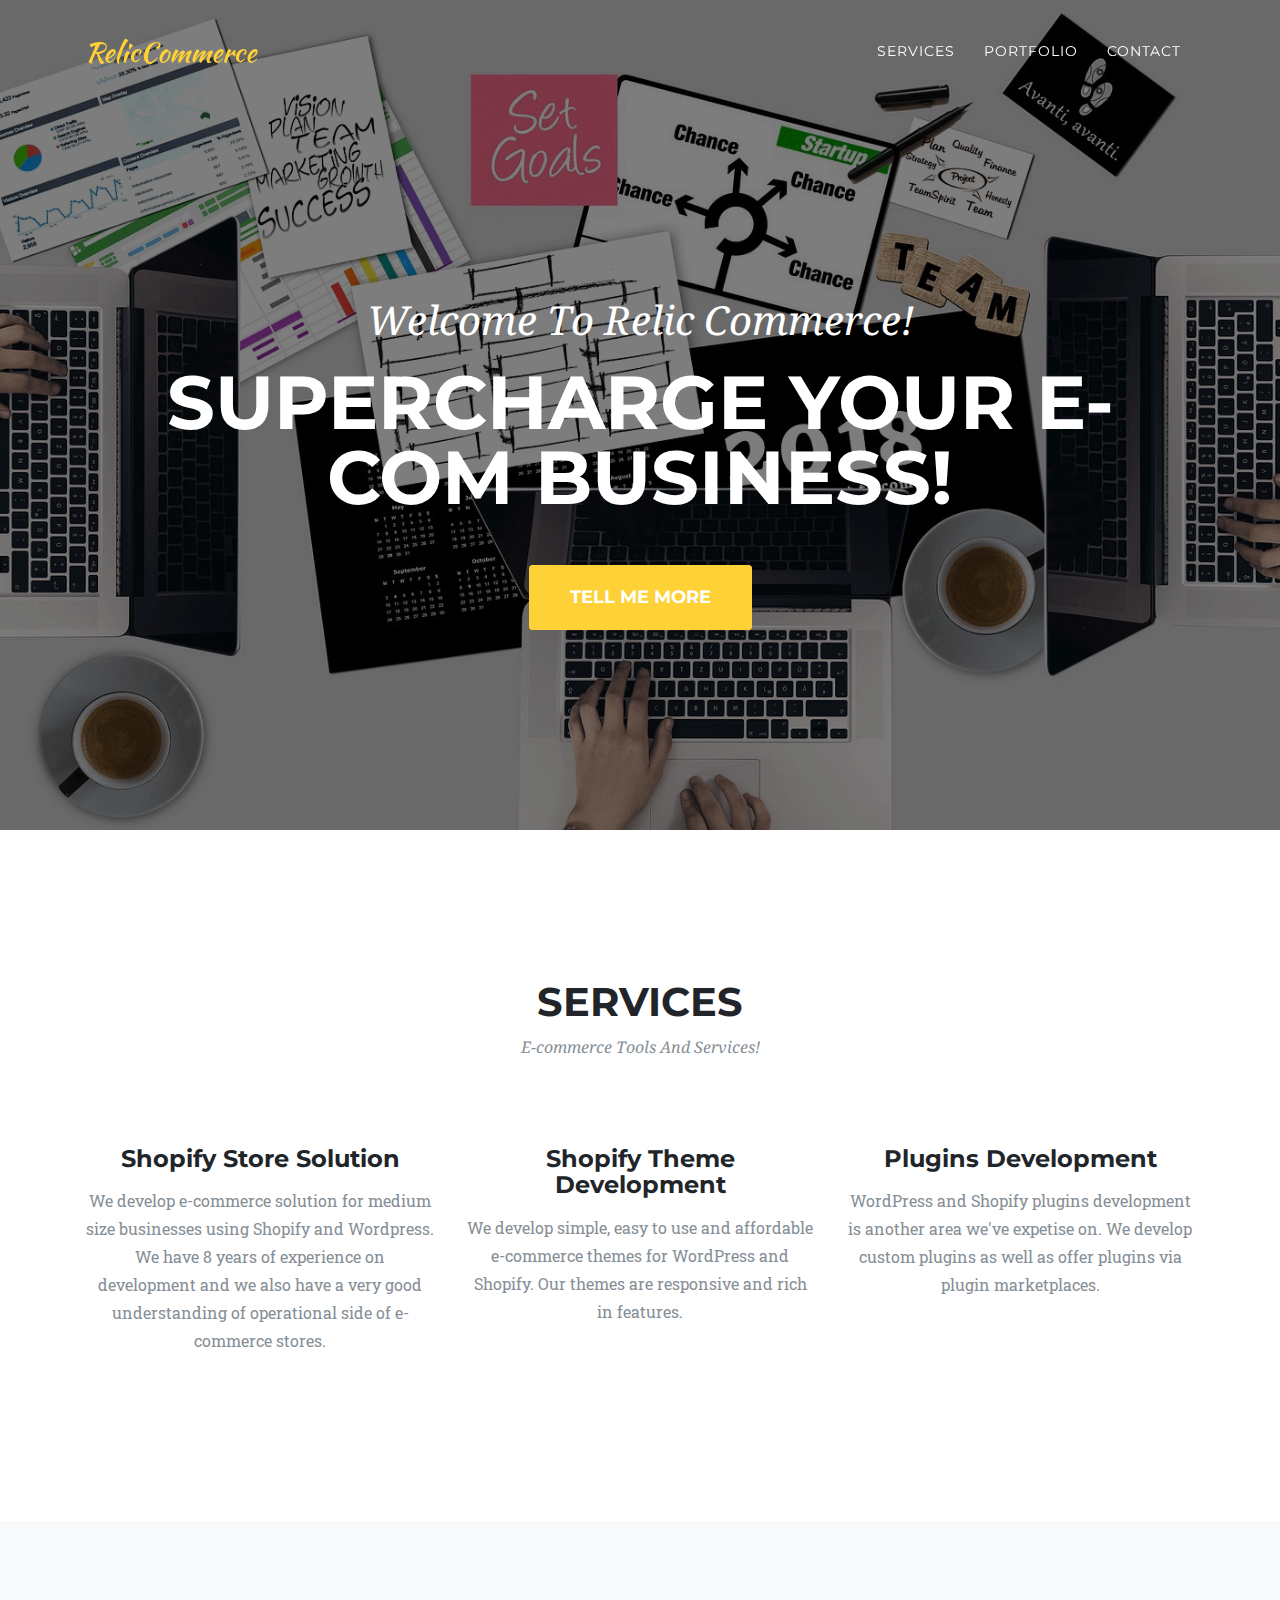
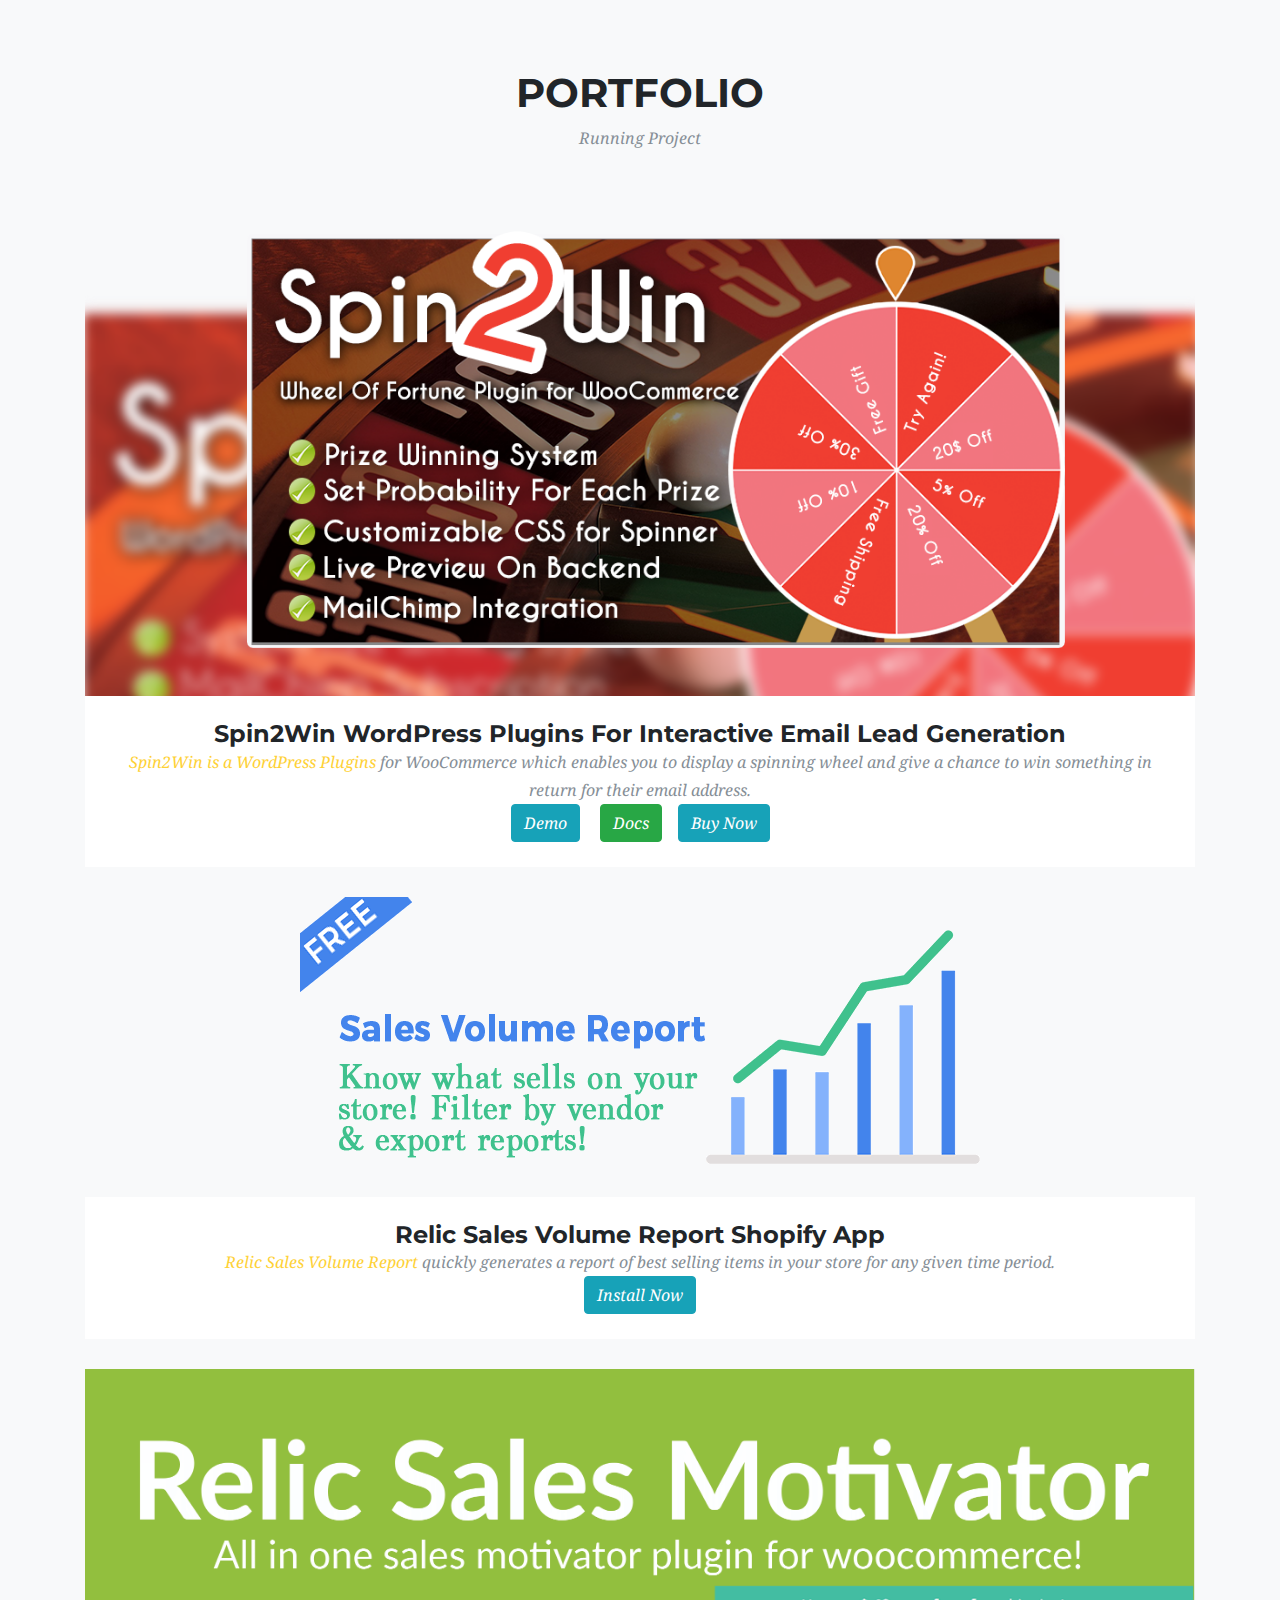
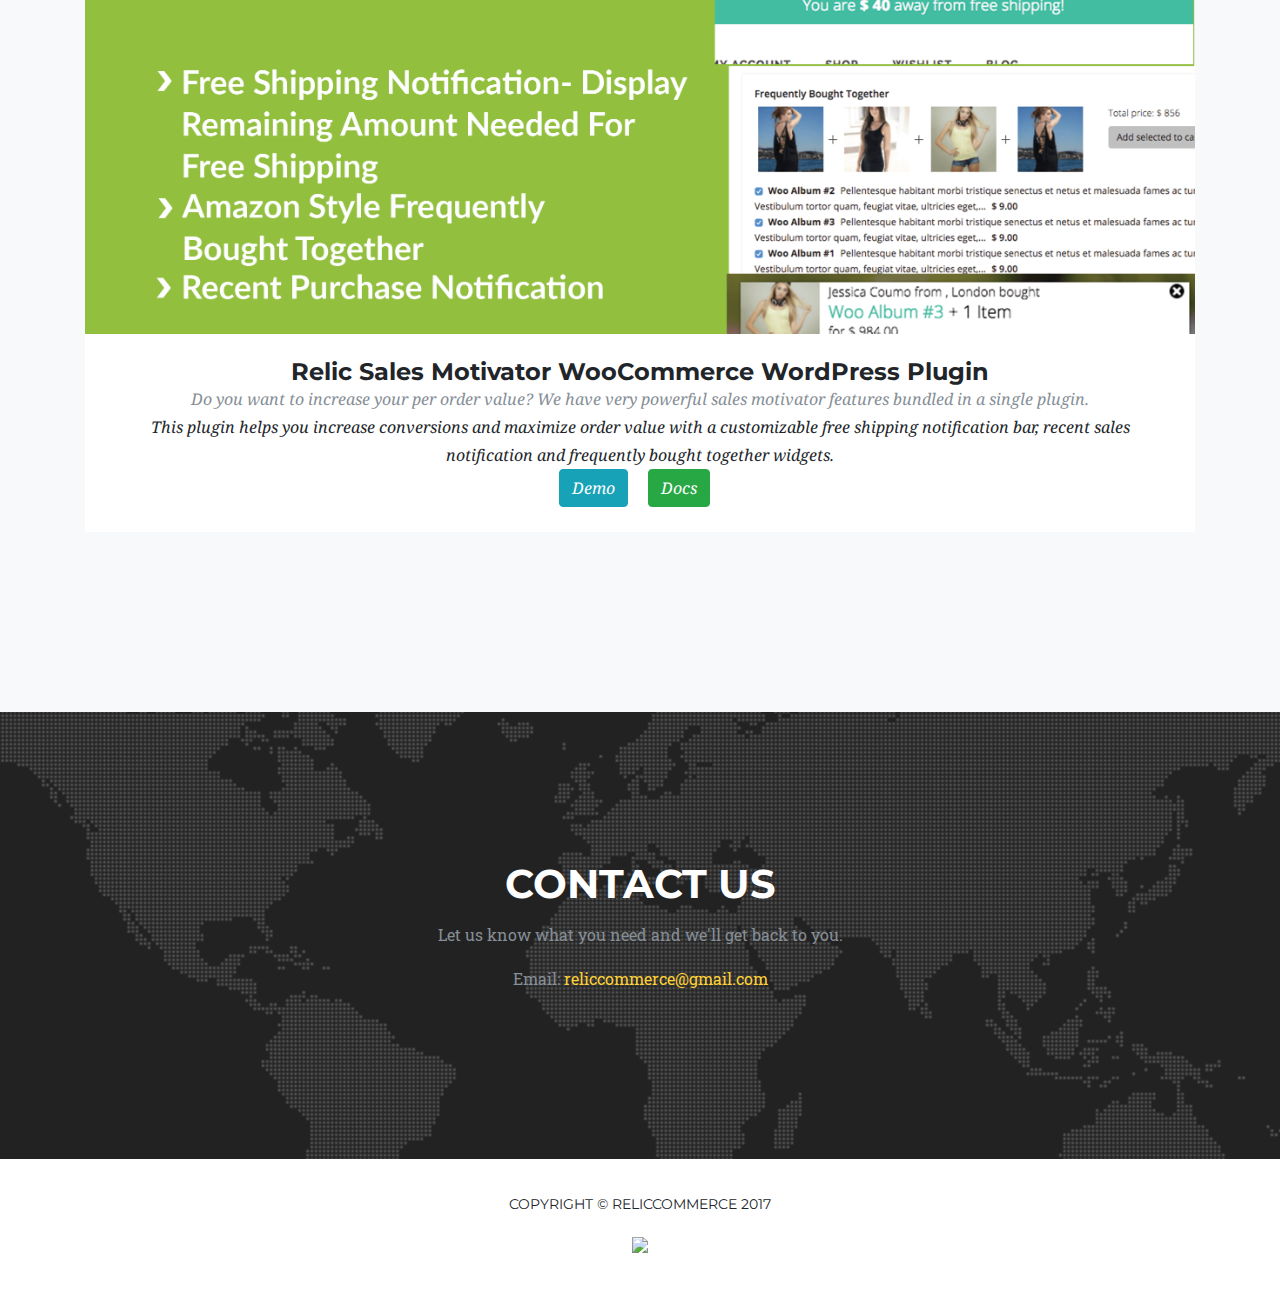
==== index.html @ f587d138 "all file" ====
<!DOCTYPE html>
<html lang="en">
<head itemscope="" itemtype="http://schema.org/Article"><meta http-equiv="Content-Type" content="text/html; charset=us-ascii"><meta name="viewport" content="width=device-width, initial-scale=1, shrink-to-fit=no"><meta name="description" content=""><meta name="author" content="">
	<title>RelicCommerce - Supercharging Your E-Commerce Business | Certified Shopify Expert</title>
	<meta name="description" content="We develop e-commerce solution for medium size businesses. We have 8 years of experience on development and we also have a very good understanding of operational side of e-commerce stores." /><!-- Twitter Card data --><meta name="twitter:card" content="We develop e-commerce solution for medium size businesses. We have 8 years of experience on development and we also have a very good understanding of operational side of e-commerce stores."><meta name="twitter:site" content="reliccommerce"><meta name="twitter:title" content="RelicCommerce - Supercharging Your E-Commerce Business"><meta name="twitter:description" content="We develop e-commerce solution for medium size businesses. We have 8 years of experience on development and we also have a very good understanding of operational side of e-commerce stores."><meta name="twitter:creator" content="reliccommerce"><meta name="twitter:image" content="http://reliccommerce.com/img/portfolio/spin2win-wordpress-plugins.png"><!-- Open Graph data --><meta property="og:title" content="RelicCommerce - Supercharging Your E-Commerce Business" /><meta property="og:type" content="article" /><meta property="og:url" content="http://reliccommerce.com/" /><meta property="og:image" content="http://reliccommerce.com/img/portfolio/spin2win-wordpress-plugins.png" /><meta property="og:description" content="We develop e-commerce solution for medium size businesses. We have 8 years of experience on development and we also have a very good understanding of operational side of e-commerce stores." /><meta property="og:site_name" content="RelicCommerce" /><!-- Bootstrap core CSS -->
	<link href="vendor/bootstrap/css/bootstrap.min.css" rel="stylesheet" /><!-- Custom fonts for this template -->
	<link href="vendor/font-awesome/css/font-awesome.min.css" rel="stylesheet" type="text/css" />
	<link href="https://fonts.googleapis.com/css?family=Montserrat:400,700" rel="stylesheet" type="text/css" />
	<link href="https://fonts.googleapis.com/css?family=Kaushan+Script" rel="stylesheet" type="text/css" />
	<link href="https://fonts.googleapis.com/css?family=Droid+Serif:400,700,400italic,700italic" rel="stylesheet" type="text/css" />
	<link href="https://fonts.googleapis.com/css?family=Roboto+Slab:400,100,300,700" rel="stylesheet" type="text/css" /><!-- Custom styles for this template -->
	<link href="css/agency.css" rel="stylesheet" /><!-- Global Site Tag (gtag.js) - Google Analytics --><script async src="https://www.googletagmanager.com/gtag/js?id=UA-107853931-1"></script><script>
  window.dataLayer = window.dataLayer || [];
  function gtag(){dataLayer.push(arguments);}
  gtag('js', new Date());

  gtag('config', 'UA-107853931-1');
</script>
</head>
<body id="page-top"><!-- Navigation -->
<nav class="navbar navbar-expand-lg navbar-dark fixed-top" id="mainNav">
<div class="container"><a class="navbar-brand js-scroll-trigger" href="#page-top">RelicCommerce</a><button aria-controls="navbarResponsive" aria-expanded="false" aria-label="Toggle navigation" class="navbar-toggler navbar-toggler-right" data-target="#navbarResponsive" data-toggle="collapse" type="button">Menu</button>
<div class="collapse navbar-collapse" id="navbarResponsive">
<ul class="navbar-nav ml-auto">
	<li class="nav-item"><a class="nav-link js-scroll-trigger" href="#services">Services</a></li>
	<li class="nav-item"><a class="nav-link js-scroll-trigger" href="#portfolio">Portfolio</a></li>
	<li class="nav-item"><a class="nav-link js-scroll-trigger" href="#contact">Contact</a></li>
</ul>
</div>
</div>
</nav>
<!-- Header -->

<header class="masthead">
<div class="container">
<div class="intro-text">
<div class="intro-lead-in">Welcome To Relic Commerce!</div>

<div class="intro-heading">Supercharge Your E-Com Business!</div>
<a class="btn btn-xl js-scroll-trigger" href="#services">Tell Me More</a></div>
</div>
</header>
<!-- Services -->

<section id="services">
<div class="container">
<div class="row">
<div class="col-lg-12 text-center">
<h2 class="section-heading">Services</h2>

<h3 class="section-subheading text-muted">E-commerce Tools And Services!</h3>
</div>
</div>

<div class="row text-center">
<div class="col-md-4">
<h4 class="service-heading">Shopify Store Solution</h4>

<p class="text-muted">We develop e-commerce solution for medium size businesses using Shopify and Wordpress. We have 8 years of experience on development and we also have a very good understanding of operational side of e-commerce stores.</p>
</div>

<div class="col-md-4">
<h4 class="service-heading">Shopify Theme Development</h4>

<p class="text-muted">We develop simple, easy to use and affordable e-commerce themes for WordPress and Shopify. Our themes are responsive and rich in features.</p>
</div>

<div class="col-md-4">
<h4 class="service-heading">Plugins Development</h4>

<p class="text-muted">WordPress and Shopify plugins development is another area we&#39;ve expetise on. We develop custom plugins as well as offer plugins via plugin marketplaces.</p>
</div>
</div>
</div>
</section>
<!-- Portfolio Grid -->

<section class="bg-light" id="portfolio">
<div class="container">
<div class="row">
<div class="col-lg-12 text-center">
<h2 class="section-heading">Portfolio</h2>

<h3 class="section-subheading text-muted">Running Project</h3>
</div>
</div>

<div class="row">
<div class="col-md-12 portfolio-item">
<div class="portfolio-hover">
<div class="portfolio-hover-content"></div>
</div>
<a class="portfolio-link" data-toggle="modal" href="#spin2win"><img alt="spin2win WordPress Plugin" class="img-fluid" src="img/portfolio/spin2win-wordpress-plugins.png" /> </a>

<div class="portfolio-caption">
<h4>Spin2Win WordPress Plugins For Interactive Email Lead Generation</h4>

<p class="text-muted"><a href="https://codecanyon.net/item/spin2win-wordpress-plugins-for-wocommerce-coupon/20657852">Spin2Win is a WordPress Plugins</a> for WooCommerce which enables you to display a spinning wheel and give a chance to win something in return for their email address.</p>

<p><a class="btn btn-info" href="http://demo.reliccommerce.com/spin2win/" role="button" target="_blank">Demo</a> &nbsp; &nbsp; <a class="btn btn-success" href="http://docs.reliccommerce.com/spin2win/" role="button" target="_blank">Docs</a> &nbsp;&nbsp; <a class="btn btn-info" href="https://codecanyon.net/item/spin2win-wordpress-plugins-for-wocommerce-coupon/20657852" role="button" target="_blank">Buy Now</a></p>
</div>
</div>
<!-- second project -->

<div class="col-md-12 portfolio-item">
<div class="portfolio-hover">
<div class="portfolio-hover-content"></div>
</div>
<a class="portfolio-link text-center" data-toggle="modal" href="#relic-sales"><img alt="spin2win WordPress Plugin" class="img-fluid" src="img/portfolio/relic-sales-vlume-report.png" /> </a>

<div class="portfolio-caption">
<h4>Relic Sales Volume Report Shopify App</h4>

<p class="text-muted"><a href="https://apps.shopify.com/relic-sales-volume-report">Relic Sales Volume Report</a> quickly generates a report of best selling items in your store for any given time period.</p>

<p><!-- <a href="http://demo.reliccommerce.com/spin2win/" class="btn btn-info" role="button">Demo</a> &nbsp; &nbsp; --><a class="btn btn-info" href="https://apps.shopify.com/relic-sales-volume-report" role="button">Install Now</a></p>
</div>
</div>
<!-- third project -->

<div class="col-md-12 portfolio-item">
<div class="portfolio-hover">
<div class="portfolio-hover-content"></div>
</div>
<a class="portfolio-link text-center" data-toggle="modal" href="#sales-motivator"><img alt="Sales Motivator WooCommerce Extension" class="img-fluid" src="img/portfolio/sales-motivator-preview.png" /> </a>

<div class="portfolio-caption">
<h4>Relic Sales Motivator WooCommerce WordPress Plugin</h4>

<p class="text-muted">Do you want to increase your per order value? We have very powerful sales motivator features bundled in a single plugin.</p>

<p>This plugin helps you increase conversions and maximize order value with a customizable free shipping notification bar, recent sales notification and frequently bought together widgets.</p>

<p><a class="btn btn-info" href="http://demo.reliccommerce.com/sales-motivator/" role="button" target="_blank">Demo</a> &nbsp; &nbsp; <a class="btn btn-success" href="http://docs.reliccommerce.com/sales-motivator/" role="button" target="_blank">Docs</a> &nbsp;&nbsp; <!-- <a href="https://codecanyon.net/item/spin2win-wordpress-plugins-for-wocommerce-coupon/20657852" class="btn btn-info" role="button">Buy Now</a> --></p>
</div>
</div>
</div>
</div>
</section>
<!-- Contact -->

<section id="contact">
<div class="container">
<div class="row">
<div class="col-lg-12 text-center">
<h2 class="section-heading">Contact Us</h2>

<p class="text-muted">Let us know what you need and we&#39;ll get back to you.</p>

<p class="text-muted">Email: <a href="mailto:reliccommerce@gmail.com">reliccommerce@gmail.com</a></p>
</div>
</div>
</div>
</section>
<!-- Footer -->

<footer>
<div class="container">
<div class="row">
<div class="col-md-12"><span class="copyright text-center">Copyright &copy; RelicCommerce 2017</span></div>
<div class="col-md-12"><span class="copyright text-center"><a href="https://experts.shopify.com/partner-156"><img src="/img/shopify-expert-nepal.png" style="max-width:250px;"/></a></span></div>

<div class="col-md-6" style="display: none">
<ul class="list-inline social-buttons pull-right">
	<li class="list-inline-item"></li>
	<li class="list-inline-item"></li>
	<li class="list-inline-item"></li>
</ul>
</div>
</div>
</div>
</footer>
<!-- Portfolio Modals --><!-- Modal 1 -->

<div aria-hidden="true" class="portfolio-modal modal fade" id="spin2win" role="dialog" tabindex="-1">
<div class="modal-dialog">
<div class="modal-content">
<div class="close-modal" data-dismiss="modal">
<div class="lr">
<div class="rl"></div>
</div>
</div>

<div class="container">
<div class="row">
<div class="col-lg-12 mx-auto">
<div class="modal-body"><!-- Project Details Go Here -->
<h2>Spin2Win WordPress Plugins For Interactive Email Lead Generation</h2>
<!--<p class="item-intro text-muted">Lorem ipsum dolor sit amet consectetur.</p> -->

<p><a class="btn btn-info" href="http://demo.reliccommerce.com/spin2win/" role="button" target="_blank">Demo</a> &nbsp; &nbsp; <a class="btn btn-success" href="http://docs.reliccommerce.com/spin2win/" role="button" target="_blank">Docs</a> &nbsp;&nbsp; <a class="btn btn-info" href="https://codecanyon.net/item/spin2win-wordpress-plugins-for-wocommerce-coupon/20657852" role="button" target="_blank">Buy Now</a></p>
<img alt="spin2win wordpress" class="img-fluid d-block mx-auto" src="img/portfolio/spin2win-wordpress-plugins.png" />
<div class="description text-left">
<div class="js-item-description item-description has-toggle">
<div class="user-html">
<p><strong><a href="https://codecanyon.net/item/spin2win-wordpress-plugins-for-wocommerce-coupon/20657852">Spin2Win is a WordPress Plugins</a> for WooCommerce which enables you to display a spinning wheel and give a chance to win something in return for their email address. </strong></p>

<p>Add a little fun in the list building process on your WooCommerce store. This interactive plugin is easy to customize and can be set to display only when people try to exit the website. In addition to that, it can also be set to show up after people spend the certain time on the website. You can build an email list very rapidly with this plugin. You can easily integrate it with MailChimp to store the email addresses. You can also add custom CSS to make it look however you like.</p>

<p><a class="btn btn-info" href="http://demo.reliccommerce.com/spin2win/" role="button" target="_blank">Demo</a> &nbsp; &nbsp; <a class="btn btn-success" href="http://docs.reliccommerce.com/spin2win/" role="button" target="_blank">Docs</a> &nbsp;&nbsp; <a class="btn btn-info" href="https://codecanyon.net/item/spin2win-wordpress-plugins-for-wocommerce-coupon/20657852" role="button" target="_blank">Buy Now</a></p>

<h3 id="item-description__features">FEATURES</h3>

<ul>
	<li>Prize Winning System</li>
	<li>Display after certain time or Exit Intent</li>
	<li>MailChimp Integration</li>
	<li>Customizable Prize Sections</li>
	<li>Customizable Segment Background</li>
	<li>Customizable View Color / Text / Background Image</li>
	<li>Customizable Spinner line / Text and more</li>
	<li>Live Preview on Backend</li>
	<li>Customizable CSS for Spinner</li>
	<li>Custom CSS for the Pop Up</li>
</ul>
<h3 id="item-description__features">TEMPLATES</h3>
                        
                        	<img src="img/templates/03_preview3.png">
                        	<img src="img/templates/02_preview2.png">

                        	<img src="img/templates/01_preview1.png">
                        	<img src="img/templates/04_preview4.png">
                        	<img src="img/templates/05_preview5.png">

                        
<!--<img src="img/portfolio/spin2win-wordpress-plugins-details.png" />-->
<pre>
== Update Log==
- Each Segment hidden value for coupon with weight value
- Default Segment 8 with colorfull background
- Frontend Design improve

== Dec 03 2017 ==
- 5 Default Template added
- backend design improve
</pre>

<p><a class="btn btn-info" href="http://demo.reliccommerce.com/spin2win/" role="button" target="_blank">Demo</a> &nbsp; &nbsp; <a class="btn btn-success" href="http://docs.reliccommerce.com/spin2win/" role="button" target="_blank">Docs</a> &nbsp;&nbsp; <a class="btn btn-info" href="https://codecanyon.net/item/spin2win-wordpress-plugins-for-wocommerce-coupon/20657852" role="button" target="_blank">Buy Now</a></p>
<iframe allowfullscreen="" frameborder="0" height="515" src="https://www.youtube.com/embed/a4GxfafDcQw" width="100%"></iframe>

<p><a class="btn btn-info" href="http://demo.reliccommerce.com/spin2win/" role="button" target="_blank">Demo</a> &nbsp; &nbsp; <a class="btn btn-success" href="http://docs.reliccommerce.com/spin2win/" role="button" target="_blank">Docs</a> &nbsp;&nbsp; <a class="btn btn-info" href="https://codecanyon.net/item/spin2win-wordpress-plugins-for-wocommerce-coupon/20657852" role="button" target="_blank">Buy Now</a></p>
</div>
</div>
</div>
<button class="btn btn-default" data-dismiss="modal" type="button">Close</button></div>
</div>
</div>
</div>
</div>
</div>
</div>
<!-- Modal 2 -->

<div aria-hidden="true" class="portfolio-modal modal fade" id="relic-sales" role="dialog" tabindex="-1">
<div class="modal-dialog">
<div class="modal-content">
<div class="close-modal" data-dismiss="modal">
<div class="lr">
<div class="rl"></div>
</div>
</div>

<div class="container">
<div class="row">
<div class="col-lg-12 mx-auto">
<div class="modal-body"><!-- Project Details Go Here -->
<h2>Relic Sales Volume Report Shopify App</h2>
<!--<p class="item-intro text-muted">Lorem ipsum dolor sit amet consectetur.</p> -->

<p><a class="btn btn-info" href="https://apps.shopify.com/relic-sales-volume-report" role="button">Install Now</a></p>
<img alt="spin2win wordpress" class="img-fluid d-block mx-auto" src="img/portfolio/relic-sales-vlume-report.png" />
<div class="description text-left">
<div class="js-item-description item-description has-toggle">
<div class="user-html">
<p><strong><a href="https://apps.shopify.com/relic-sales-volume-report">Relic Sales Volume Report Shopify App</a> quickly generates a report of best selling items in your store for any given time period.</strong></p>

<p>Ever wanted to know what is the best selling product in your store? Tired of paying for expensive and complicated apps for such a simple report? This app solves those problems.</p>

<p>We&#39;ve been helping Shopify store owners since a long time and we know what kind of tools an e-commerce stores need. We built this app to help one of our clients understand their sales pattern and decided to share the app with you for free of cost.</p>

<p>This app gives you a simple report on what is selling in your store for any given time period. The report can be filtered by the vendor. We use it as a simple alternative to expensive sales forecasting apps and it&#39;s ideal for stores with small catalog. You can view the report on the app or export it and analyze on Excel.</p>

<h3 id="item-description__features">Highlights</h3>

<ul>
	<li>Easy installation, no code installation required.</li>
	<li>Generate your report with one click</li>
	<li>Filter Product and product sales count by vender.</li>
	<li>Get report by variants</li>
	<li>Filter by date range</li>
	<li>Download excel reports</li>
	<li>Get report for specific product by searching for it</li>
</ul>

<p><a class="btn btn-info" href="https://apps.shopify.com/relic-sales-volume-report" role="button">Install Now</a></p>
</div>
</div>
</div>
<button class="btn btn-default" data-dismiss="modal" type="button">Close</button></div>
</div>
</div>
</div>
</div>
</div>
</div>
<!-- Modal 3 Sales Motivator -->

<div aria-hidden="true" class="portfolio-modal modal fade" id="sales-motivator" role="dialog" tabindex="-1">
<div class="modal-dialog">
<div class="modal-content">
<div class="close-modal" data-dismiss="modal">
<div class="lr">
<div class="rl"></div>
</div>
</div>

<div class="container">
<div class="row">
<div class="col-lg-12 mx-auto">
<div class="modal-body"><!-- Project Details Go Here -->
<h2>Relic Sales Motivator WooCommerce WordPress Plugin</h2>

<p class="item-intro text-muted">Do you want to increase your per order value? We have very power sales motivator features bundled in a single plugin.</p>

<p><a class="btn btn-info" href="http://demo.reliccommerce.com/sales-motivator/" role="button" target="_blank">Demo</a> &nbsp; &nbsp; <a class="btn btn-success" href="http://docs.reliccommerce.com/sales-motivator/" role="button" target="_blank">Docs</a> &nbsp;&nbsp; <!-- <a href="https://codecanyon.net/item/spin2win-wordpress-plugins-for-wocommerce-coupon/20657852" class="btn btn-info" role="button">Buy Now</a> --></p>
<img alt="Sales Motivator WooCommerce WordPress Plugin" class="img-fluid d-block mx-auto" src="img/portfolio/sales-motivator-preview.png" />
<div class="description text-left">
<div class="js-item-description item-description has-toggle">
<div class="user-html">
<p>Do you want to increase your per order value? We have very power sales motivator features bundled in a single plugin.</p>

<p>This plugin helps you increase conversions and maximize order value with a customizable free shipping notification bar, recent sales notification and frequently bought together widgets.</p>
<img alt="Sales Motivator WooCommerce WordPress Plugin Features" class="img-fluid d-block mx-auto" src="img/portfolio/sales-motivator-features.png" />
<h3 id="item-description__features">Free Shipping Notifications</h3>

<p>Encourage people to add more products into the cart by displaying how much more do they need in order to qualify for free shipping.</p>

<p>The required amount for free shipping updates in real time as they add more products in cart.</p>

<p>You can also use this notification bar as a regular/standard notification bar if you do not offer free shipping on your store.</p>

<h3 id="item-description__features">Recently Bought Notifications</h3>

<p>Creates a positive influence on your customer by displaying the recent sales in real time. It also motivates them to buy your products. You can also display the total cart value or the recent sales and customize the message on the notification widget.</p>

<p>If your store doesn&#39;t have a lot of sales, you can also set a category to display the data from. It will show recent sales notification if there there are no real data. This is very useful for the new stores.</p>

<h3 id="item-description__features">Frequently Bought Together</h3>

<p>You can now display Amazon like frequently bought together widget on your Woocommerce websites with this plugin.</p>

<p>The Frequently Bought Together intelligently displays the frequently bought together products at the product page. Customers can add those products directly into the cart with a single click.</p>

<p>This plugin analyses the previous purchases in your store database through real order or you can set products form the single product page so user can usually added together to the shopping cart.</p>

<p>You can also manually assign products to show as frequently bought together products if you do not have enough data on your store.</p>

<p><a class="btn btn-info" href="http://demo.reliccommerce.com/sales-motivator/" role="button" target="_blank">Demo</a> &nbsp; &nbsp; <a class="btn btn-success" href="http://docs.reliccommerce.com/sales-motivator/" role="button" target="_blank">Docs</a> &nbsp;&nbsp; <!-- <a target="_blank" href="https://codecanyon.net/item/spin2win-wordpress-plugins-for-wocommerce-coupon/20657852" class="btn btn-info" role="button">Buy Now</a> --></p>
<img alt="Sales Motivator WooCommerce WordPress Plugin Features" class="img-fluid d-block mx-auto" src="img/portfolio/sales-motivator-feature-banner.png" /></div>
</div>
</div>
<button class="btn btn-default" data-dismiss="modal" type="button">Close</button></div>
</div>
</div>
</div>
</div>
</div>
</div>
<!-- Bootstrap core JavaScript --><script src="vendor/jquery/jquery.min.js"></script><script src="vendor/popper/popper.min.js"></script><script src="vendor/bootstrap/js/bootstrap.min.js"></script><!-- Plugin JavaScript --><script src="vendor/jquery-easing/jquery.easing.min.js"></script><!-- Contact form JavaScript --><script src="js/jqBootstrapValidation.js"></script><script src="js/contact_me.js"></script><!-- Custom scripts for this template --><script src="js/agency.min.js"></script></body>
</html>
---- css/agency.css ----
/*!
 * Start Bootstrap - Agency v4.0.0-beta (http://startbootstrap.com/template-overviews/agency)
 * Copyright 2013-2017 Start Bootstrap
 * Licensed under MIT (https://github.com/BlackrockDigital/startbootstrap-agency/blob/master/LICENSE)
 */
body {
  overflow-x: hidden;
  font-family: 'Roboto Slab', 'Helvetica Neue', Helvetica, Arial, sans-serif; }

p {
  line-height: 1.75; }

a {
  color: #fed136; }
  a.active, a:active, a:focus, a:hover {
    color: #fec503; }

h1,
h2,
h3,
h4,
h5,
h6 {
  font-weight: 700;
  font-family: 'Montserrat', 'Helvetica Neue', Helvetica, Arial, sans-serif;
  text-transform: uppercase; }

section {
  padding: 100px 0; }
  section h2.section-heading {
    font-size: 40px;
    margin-top: 0;
    margin-bottom: 15px; }
  section h3.section-subheading {
    font-size: 16px;
    font-weight: 400;
    font-style: italic;
    margin-bottom: 75px;
    text-transform: none;
    font-family: 'Droid Serif', 'Helvetica Neue', Helvetica, Arial, sans-serif; }

@media (min-width: 768px) {
  section {
    padding: 150px 0; } }

::-moz-selection {
  background: #fed136;
  text-shadow: none; }

::selection {
  background: #fed136;
  text-shadow: none; }

img::selection {
  background: transparent; }

img::-moz-selection {
  background: transparent; }

body {
  -webkit-tap-highlight-color: #fed136; }

#mainNav {
  background-color: #222222; }
  #mainNav .navbar-toggler {
    font-size: 12px;
    right: 0;
    padding: 13px;
    text-transform: uppercase;
    color: white;
    border: 0;
    background-color: #fed136;
    font-family: 'Montserrat', 'Helvetica Neue', Helvetica, Arial, sans-serif;
    text-transform: uppercase; }
  #mainNav .navbar-brand {
    color: #fed136;
    font-family: 'Kaushan Script', 'Helvetica Neue', Helvetica, Arial, cursive; }
    #mainNav .navbar-brand.active, #mainNav .navbar-brand:active, #mainNav .navbar-brand:focus, #mainNav .navbar-brand:hover {
      color: #fec503; }
  #mainNav .navbar-nav .nav-item .nav-link {
    font-size: 90%;
    font-weight: 400;
    padding: 0.75em 0;
    letter-spacing: 1px;
    color: white;
    font-family: 'Montserrat', 'Helvetica Neue', Helvetica, Arial, sans-serif;
    text-transform: uppercase; }
    #mainNav .navbar-nav .nav-item .nav-link.active, #mainNav .navbar-nav .nav-item .nav-link:hover {
      color: #fed136; }

@media (min-width: 992px) {
  #mainNav {
    padding-top: 25px;
    padding-bottom: 25px;
    -webkit-transition: padding-top 0.3s, padding-bottom 0.3s;
    -moz-transition: padding-top 0.3s, padding-bottom 0.3s;
    transition: padding-top 0.3s, padding-bottom 0.3s;
    border: none;
    background-color: transparent; }
    #mainNav .navbar-brand {
      font-size: 1.75em;
      -webkit-transition: all 0.3s;
      -moz-transition: all 0.3s;
      transition: all 0.3s; }
    #mainNav .navbar-nav .nav-item .nav-link {
      padding: 1.1em 1em !important; }
    #mainNav.navbar-shrink {
      padding-top: 0;
      padding-bottom: 0;
      background-color: #222222; }
      #mainNav.navbar-shrink .navbar-brand {
        font-size: 1.25em;
        padding: 12px 0; } }

header.masthead {
  text-align: center;
  color: white;
  background-image: url("../img/header.png");
  background-repeat: no-repeat;
  background-attachment: scroll;
  background-position: center center;
  -webkit-background-size: cover;
  -moz-background-size: cover;
  -o-background-size: cover;
  background-size: cover; }
  header.masthead .intro-text {
    padding-top: 150px;
    padding-bottom: 100px; }
    header.masthead .intro-text .intro-lead-in {
      font-size: 22px;
      font-style: italic;
      line-height: 22px;
      margin-bottom: 25px;
      font-family: 'Droid Serif', 'Helvetica Neue', Helvetica, Arial, sans-serif; }
    header.masthead .intro-text .intro-heading {
      font-size: 50px;
      font-weight: 700;
      line-height: 50px;
      margin-bottom: 25px;
      font-family: 'Montserrat', 'Helvetica Neue', Helvetica, Arial, sans-serif;
      text-transform: uppercase; }

@media (min-width: 768px) {
  header.masthead .intro-text {
    padding-top: 300px;
    padding-bottom: 200px; }
    header.masthead .intro-text .intro-lead-in {
      font-size: 40px;
      font-style: italic;
      line-height: 40px;
      margin-bottom: 25px;
      font-family: 'Droid Serif', 'Helvetica Neue', Helvetica, Arial, sans-serif; }
    header.masthead .intro-text .intro-heading {
      font-size: 75px;
      font-weight: 700;
      line-height: 75px;
      margin-bottom: 50px;
      font-family: 'Montserrat', 'Helvetica Neue', Helvetica, Arial, sans-serif;
      text-transform: uppercase; } }

.service-heading {
  margin: 15px 0;
  text-transform: none; }

#portfolio .portfolio-item {
  right: 0;
  margin: 0 0 15px; }
  #portfolio .portfolio-item .portfolio-link {
    position: relative;
    display: block;
    /*max-width: 400px;*/
    margin: 0 auto;
    cursor: pointer; }
    #portfolio .portfolio-item .portfolio-link .portfolio-hover {
      position: absolute;
      width: 100%;
      height: 100%;
      -webkit-transition: all ease 0.5s;
      -moz-transition: all ease 0.5s;
      transition: all ease 0.5s;
      opacity: 0;
      background: rgba(66, 65, 62, 0.9); }
      #portfolio .portfolio-item .portfolio-link .portfolio-hover:hover {
        opacity: 1; }
      #portfolio .portfolio-item .portfolio-link .portfolio-hover .portfolio-hover-content {
        font-size: 20px;
        position: absolute;
        top: 50%;
        width: 100%;
        height: 20px;
        margin-top: -12px;
        text-align: center;
        color: white; }
        #portfolio .portfolio-item .portfolio-link .portfolio-hover .portfolio-hover-content i {
          margin-top: -12px; }
        #portfolio .portfolio-item .portfolio-link .portfolio-hover .portfolio-hover-content h3,
        #portfolio .portfolio-item .portfolio-link .portfolio-hover .portfolio-hover-content h4 {
          margin: 0; }
  #portfolio .portfolio-item .portfolio-caption {
    /*max-width: 400px;*/
    margin: 0 auto;
    padding: 25px;
    text-align: center;
    background-color: white; }
    #portfolio .portfolio-item .portfolio-caption h4 {
      margin: 0;
      text-transform: none; }
    #portfolio .portfolio-item .portfolio-caption p {
      font-size: 16px;
      font-style: italic;
      margin: 0;
      font-family: 'Droid Serif', 'Helvetica Neue', Helvetica, Arial, sans-serif; }

#portfolio * {
  z-index: 2; }

@media (min-width: 767px) {
  #portfolio .portfolio-item {
    margin: 0 0 30px; } }

.portfolio-modal .modal-dialog {
  max-width: none;
  height: 100%;
  margin: 0; }

.portfolio-modal .modal-content {
  min-height: 100%;
  padding: 100px 0;
  text-align: center;
  border: none;
  border-radius: 0;
  background-clip: border-box;
  -webkit-box-shadow: none;
  box-shadow: none; }
  .portfolio-modal .modal-content h2 {
    font-size: 3em;
    margin-bottom: 15px; }
  .portfolio-modal .modal-content p {
    margin-bottom: 30px; }
  .portfolio-modal .modal-content p.item-intro {
    font-size: 16px;
    font-style: italic;
    margin: 20px 0 30px;
    font-family: 'Droid Serif', 'Helvetica Neue', Helvetica, Arial, sans-serif; }
  .portfolio-modal .modal-content ul.list-inline {
    margin-top: 0;
    margin-bottom: 30px; }
  .portfolio-modal .modal-content img {
    width: 100%;
    margin-bottom: 30px; }
  .portfolio-modal .modal-content button {
    cursor: pointer; }

.portfolio-modal .close-modal {
  position: absolute;
  top: 25px;
  right: 25px;
  width: 75px;
  height: 75px;
  cursor: pointer;
  background-color: transparent; }
  .portfolio-modal .close-modal:hover {
    opacity: 0.3; }
  .portfolio-modal .close-modal .lr {
    /* Safari and Chrome */
    z-index: 1051;
    width: 1px;
    height: 75px;
    margin-left: 35px;
    /* IE 9 */
    -webkit-transform: rotate(45deg);
    -ms-transform: rotate(45deg);
    transform: rotate(45deg);
    background-color: #222222; }
    .portfolio-modal .close-modal .lr .rl {
      /* Safari and Chrome */
      z-index: 1052;
      width: 1px;
      height: 75px;
      /* IE 9 */
      -webkit-transform: rotate(90deg);
      -ms-transform: rotate(90deg);
      transform: rotate(90deg);
      background-color: #222222; }

.portfolio-modal .modal-backdrop {
  display: none;
  opacity: 0; }

.timeline {
  position: relative;
  padding: 0;
  list-style: none; }
  .timeline:before {
    position: absolute;
    top: 0;
    bottom: 0;
    left: 40px;
    width: 2px;
    margin-left: -1.5px;
    content: '';
    background-color: #f1f1f1; }
  .timeline > li {
    position: relative;
    min-height: 50px;
    margin-bottom: 50px; }
    .timeline > li:after, .timeline > li:before {
      display: table;
      content: ' '; }
    .timeline > li:after {
      clear: both; }
    .timeline > li .timeline-panel {
      position: relative;
      float: right;
      width: 100%;
      padding: 0 20px 0 100px;
      text-align: left; }
      .timeline > li .timeline-panel:before {
        right: auto;
        left: -15px;
        border-right-width: 15px;
        border-left-width: 0; }
      .timeline > li .timeline-panel:after {
        right: auto;
        left: -14px;
        border-right-width: 14px;
        border-left-width: 0; }
    .timeline > li .timeline-image {
      position: absolute;
      z-index: 100;
      left: 0;
      width: 80px;
      height: 80px;
      margin-left: 0;
      text-align: center;
      color: white;
      border: 7px solid #f1f1f1;
      border-radius: 100%;
      background-color: #fed136; }
      .timeline > li .timeline-image h4 {
        font-size: 10px;
        line-height: 14px;
        margin-top: 12px; }
    .timeline > li.timeline-inverted > .timeline-panel {
      float: right;
      padding: 0 20px 0 100px;
      text-align: left; }
      .timeline > li.timeline-inverted > .timeline-panel:before {
        right: auto;
        left: -15px;
        border-right-width: 15px;
        border-left-width: 0; }
      .timeline > li.timeline-inverted > .timeline-panel:after {
        right: auto;
        left: -14px;
        border-right-width: 14px;
        border-left-width: 0; }
    .timeline > li:last-child {
      margin-bottom: 0; }
  .timeline .timeline-heading h4 {
    margin-top: 0;
    color: inherit; }
    .timeline .timeline-heading h4.subheading {
      text-transform: none; }
  .timeline .timeline-body > ul,
  .timeline .timeline-body > p {
    margin-bottom: 0; }

@media (min-width: 768px) {
  .timeline:before {
    left: 50%; }
  .timeline > li {
    min-height: 100px;
    margin-bottom: 100px; }
    .timeline > li .timeline-panel {
      float: left;
      width: 41%;
      padding: 0 20px 20px 30px;
      text-align: right; }
    .timeline > li .timeline-image {
      left: 50%;
      width: 100px;
      height: 100px;
      margin-left: -50px; }
      .timeline > li .timeline-image h4 {
        font-size: 13px;
        line-height: 18px;
        margin-top: 16px; }
    .timeline > li.timeline-inverted > .timeline-panel {
      float: right;
      padding: 0 30px 20px 20px;
      text-align: left; } }

@media (min-width: 992px) {
  .timeline > li {
    min-height: 150px; }
    .timeline > li .timeline-panel {
      padding: 0 20px 20px; }
    .timeline > li .timeline-image {
      width: 150px;
      height: 150px;
      margin-left: -75px; }
      .timeline > li .timeline-image h4 {
        font-size: 18px;
        line-height: 26px;
        margin-top: 30px; }
    .timeline > li.timeline-inverted > .timeline-panel {
      padding: 0 20px 20px; } }

@media (min-width: 1200px) {
  .timeline > li {
    min-height: 170px; }
    .timeline > li .timeline-panel {
      padding: 0 20px 20px 100px; }
    .timeline > li .timeline-image {
      width: 170px;
      height: 170px;
      margin-left: -85px; }
      .timeline > li .timeline-image h4 {
        margin-top: 40px; }
    .timeline > li.timeline-inverted > .timeline-panel {
      padding: 0 100px 20px 20px; } }

.team-member {
  margin-bottom: 50px;
  text-align: center; }
  .team-member img {
    width: 225px;
    height: 225px;
    border: 7px solid white; }
  .team-member h4 {
    margin-top: 25px;
    margin-bottom: 0;
    text-transform: none; }
  .team-member p {
    margin-top: 0; }

section#contact {
  background-color: #222222;
  background-image: url("../img/map-image.png");
  background-repeat: no-repeat;
  background-position: center; }
  section#contact .section-heading {
    color: white; }
  section#contact .form-group {
    margin-bottom: 25px; }
    section#contact .form-group input,
    section#contact .form-group textarea {
      padding: 20px; }
    section#contact .form-group input.form-control {
      height: auto; }
    section#contact .form-group textarea.form-control {
      height: 236px; }
  section#contact .form-control:focus {
    border-color: #fed136;
    box-shadow: none; }
  section#contact ::-webkit-input-placeholder {
    font-weight: 700;
    color: #eeeeee;
    font-family: 'Montserrat', 'Helvetica Neue', Helvetica, Arial, sans-serif;
    text-transform: uppercase; }
  section#contact :-moz-placeholder {
    font-weight: 700;
    color: #eeeeee;
    /* Firefox 18- */
    font-family: 'Montserrat', 'Helvetica Neue', Helvetica, Arial, sans-serif;
    text-transform: uppercase; }
  section#contact ::-moz-placeholder {
    font-weight: 700;
    color: #eeeeee;
    /* Firefox 19+ */
    font-family: 'Montserrat', 'Helvetica Neue', Helvetica, Arial, sans-serif;
    text-transform: uppercase; }
  section#contact :-ms-input-placeholder {
    font-weight: 700;
    color: #eeeeee;
    font-family: 'Montserrat', 'Helvetica Neue', Helvetica, Arial, sans-serif;
    text-transform: uppercase; }
  section#contact .text-danger {
    color: #e74c3c; }

footer {
  padding: 25px 0;
  text-align: center; }
  footer span.copyright {
    font-size: 90%;
    line-height: 40px;
    text-transform: none;
    font-family: 'Montserrat', 'Helvetica Neue', Helvetica, Arial, sans-serif;
    text-transform: uppercase; }
  footer ul.quicklinks {
    font-size: 90%;
    line-height: 40px;
    margin-bottom: 0;
    text-transform: none;
    font-family: 'Montserrat', 'Helvetica Neue', Helvetica, Arial, sans-serif;
    text-transform: uppercase; }

ul.social-buttons {
  margin-bottom: 0; }
  ul.social-buttons li a {
    font-size: 20px;
    line-height: 40px;
    display: block;
    width: 40px;
    height: 40px;
    -webkit-transition: all 0.3s;
    -moz-transition: all 0.3s;
    transition: all 0.3s;
    color: white;
    border-radius: 100%;
    outline: none;
    background-color: #222222; }
    ul.social-buttons li a:active, ul.social-buttons li a:focus, ul.social-buttons li a:hover {
      background-color: #fed136; }

.text-primary {
  color: #fed136 !important; }

.btn-primary {
  font-weight: 700;
  color: white;
  border-color: #fed136;
  background-color: #fed136;
  font-family: 'Montserrat', 'Helvetica Neue', Helvetica, Arial, sans-serif;
  text-transform: uppercase; }
  .btn-primary.focus, .btn-primary:focus {
    color: white;
    border-color: #b48b01;
    background-color: #fec503; }
  .btn-primary:hover {
    color: white;
    border-color: #f6bf01;
    background-color: #fec503; }
  .btn-primary.active, .btn-primary:active,
  .open > .btn-primary.dropdown-toggle {
    color: white;
    border-color: #f6bf01;
    background-color: #fec503; }
    .btn-primary.active.focus, .btn-primary.active:focus, .btn-primary.active:hover, .btn-primary:active.focus, .btn-primary:active:focus, .btn-primary:active:hover,
    .open > .btn-primary.dropdown-toggle.focus,
    .open > .btn-primary.dropdown-toggle:focus,
    .open > .btn-primary.dropdown-toggle:hover {
      color: white;
      border-color: #b48b01;
      background-color: #dcab01; }
  .btn-primary.active, .btn-primary:active,
  .open > .btn-primary.dropdown-toggle {
    background-image: none; }
  .btn-primary.disabled.focus, .btn-primary.disabled:focus, .btn-primary.disabled:hover, .btn-primary[disabled].focus, .btn-primary[disabled]:focus, .btn-primary[disabled]:hover,
  fieldset[disabled] .btn-primary.focus,
  fieldset[disabled] .btn-primary:focus,
  fieldset[disabled] .btn-primary:hover {
    border-color: #fed136;
    background-color: #fed136; }
  .btn-primary .badge {
    color: #fed136;
    background-color: white; }

.btn-xl {
  font-size: 18px;
  font-weight: 700;
  padding: 20px 40px;
  border-radius: 3px;
  color: white;
  border-color: #fed136;
  background-color: #fed136;
  font-family: 'Montserrat', 'Helvetica Neue', Helvetica, Arial, sans-serif;
  text-transform: uppercase; }
  .btn-xl.focus, .btn-xl:focus {
    color: white;
    border-color: #b48b01;
    background-color: #fec503; }
  .btn-xl:hover {
    color: white;
    border-color: #f6bf01;
    background-color: #fec503; }
  .btn-xl.active, .btn-xl:active,
  .open > .btn-xl.dropdown-toggle {
    color: white;
    border-color: #f6bf01;
    background-color: #fec503; }
    .btn-xl.active.focus, .btn-xl.active:focus, .btn-xl.active:hover, .btn-xl:active.focus, .btn-xl:active:focus, .btn-xl:active:hover,
    .open > .btn-xl.dropdown-toggle.focus,
    .open > .btn-xl.dropdown-toggle:focus,
    .open > .btn-xl.dropdown-toggle:hover {
      color: white;
      border-color: #b48b01;
      background-color: #dcab01; }
  .btn-xl.active, .btn-xl:active,
  .open > .btn-xl.dropdown-toggle {
    background-image: none; }
  .btn-xl.disabled.focus, .btn-xl.disabled:focus, .btn-xl.disabled:hover, .btn-xl[disabled].focus, .btn-xl[disabled]:focus, .btn-xl[disabled]:hover,
  fieldset[disabled] .btn-xl.focus,
  fieldset[disabled] .btn-xl:focus,
  fieldset[disabled] .btn-xl:hover {
    border-color: #fed136;
    background-color: #fed136; }
  .btn-xl .badge {
    color: #fed136;
    background-color: white; }
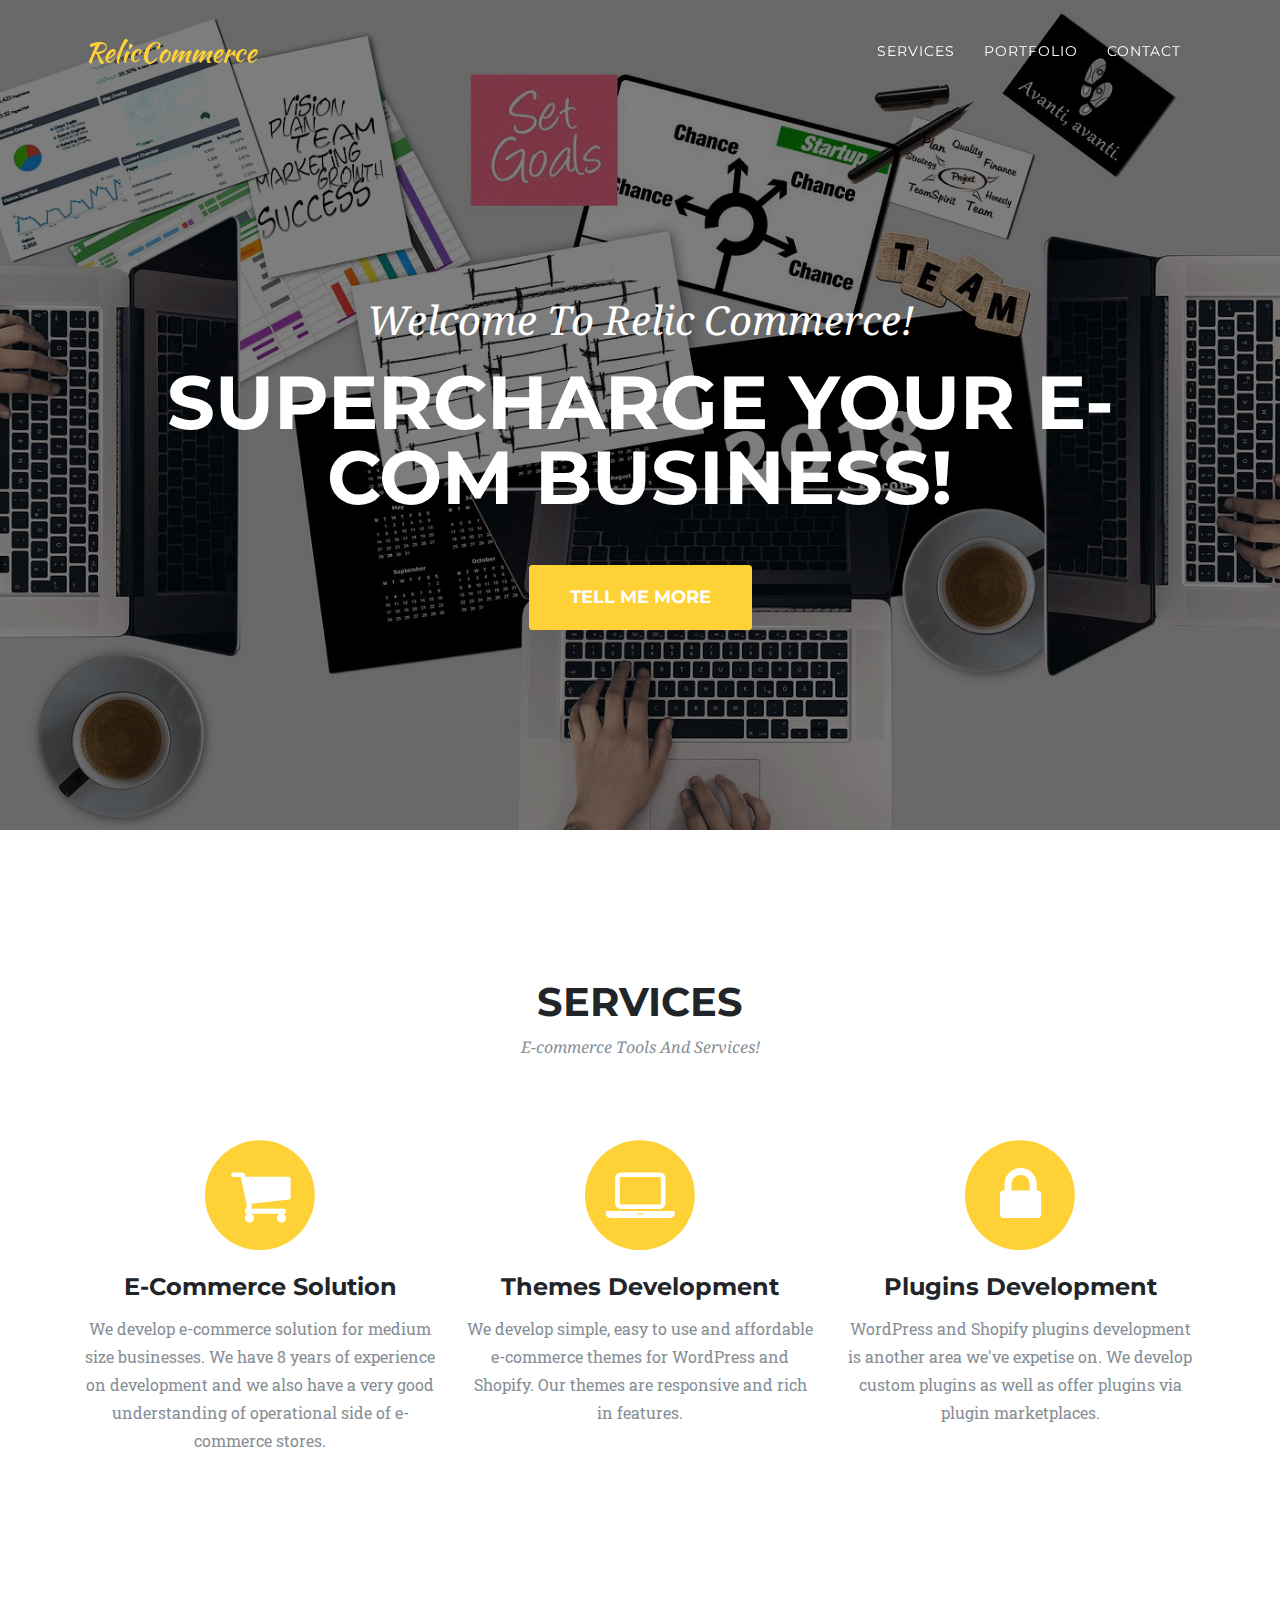
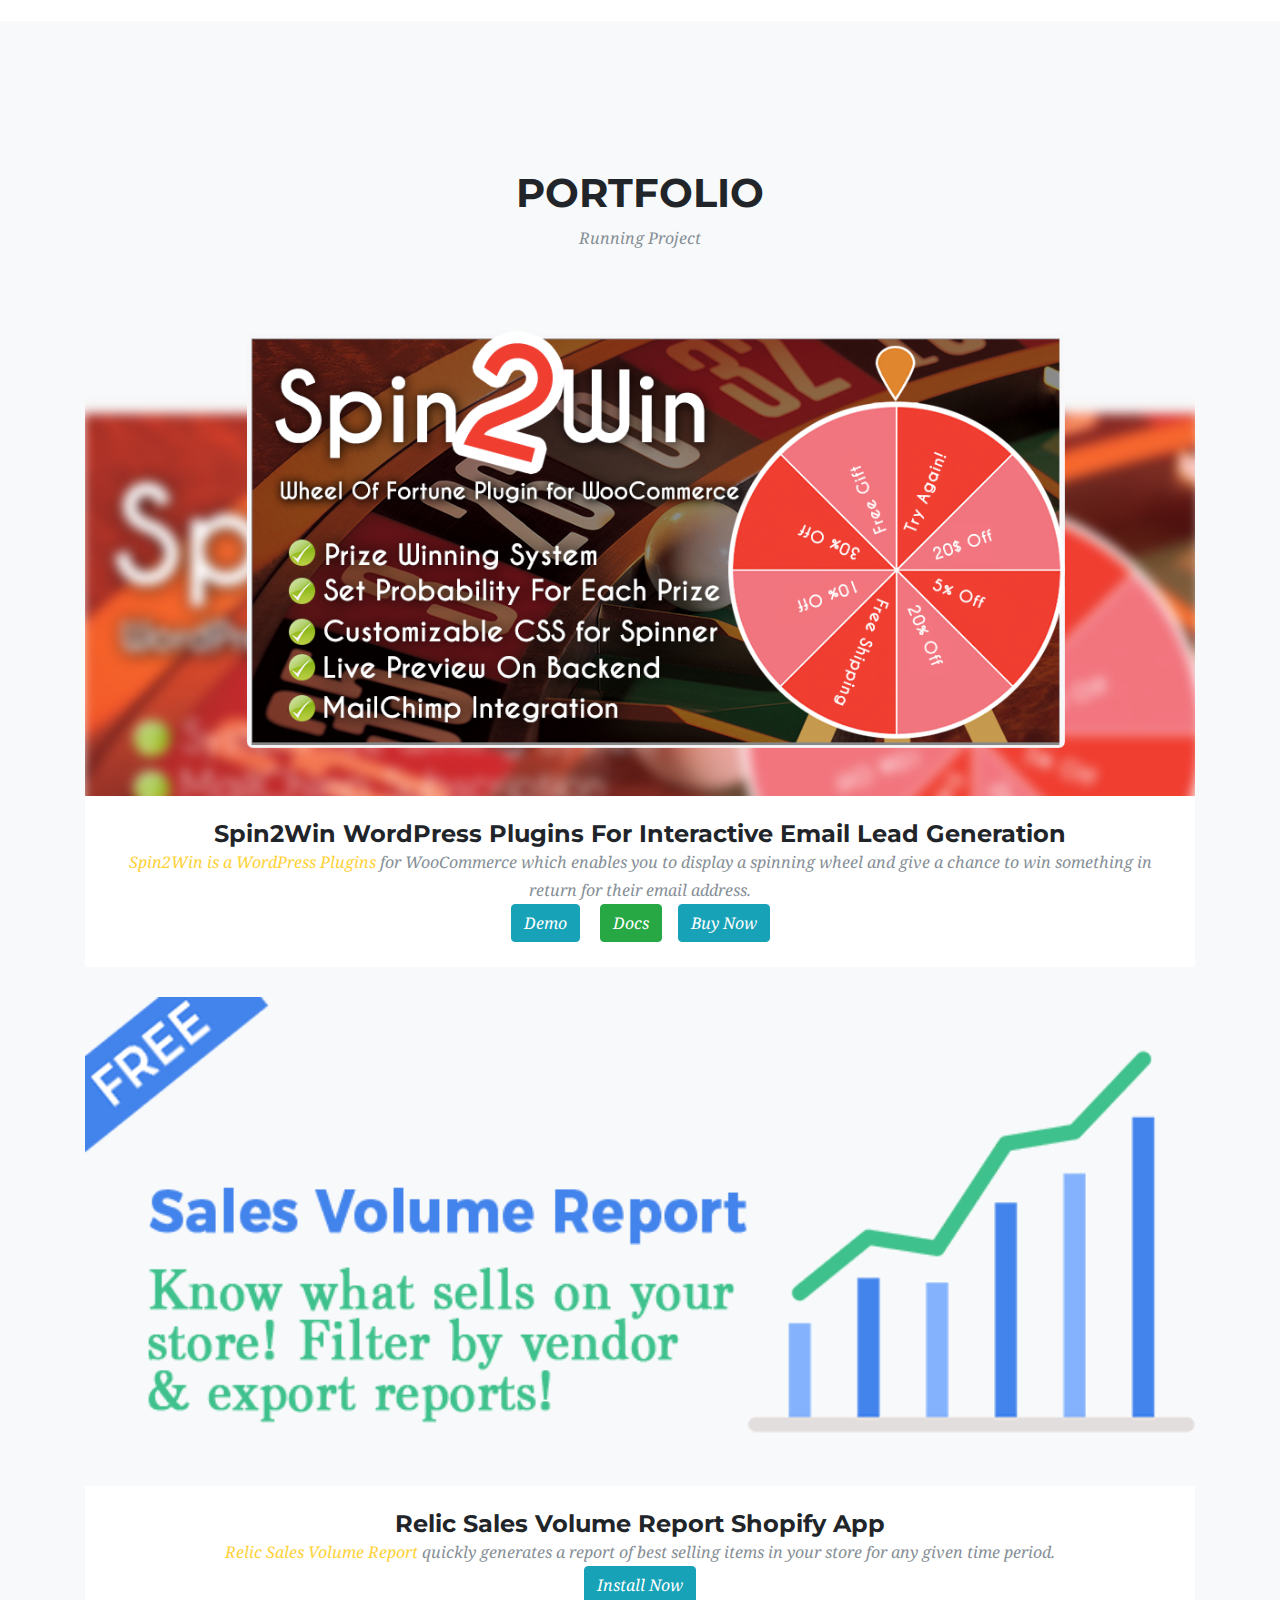
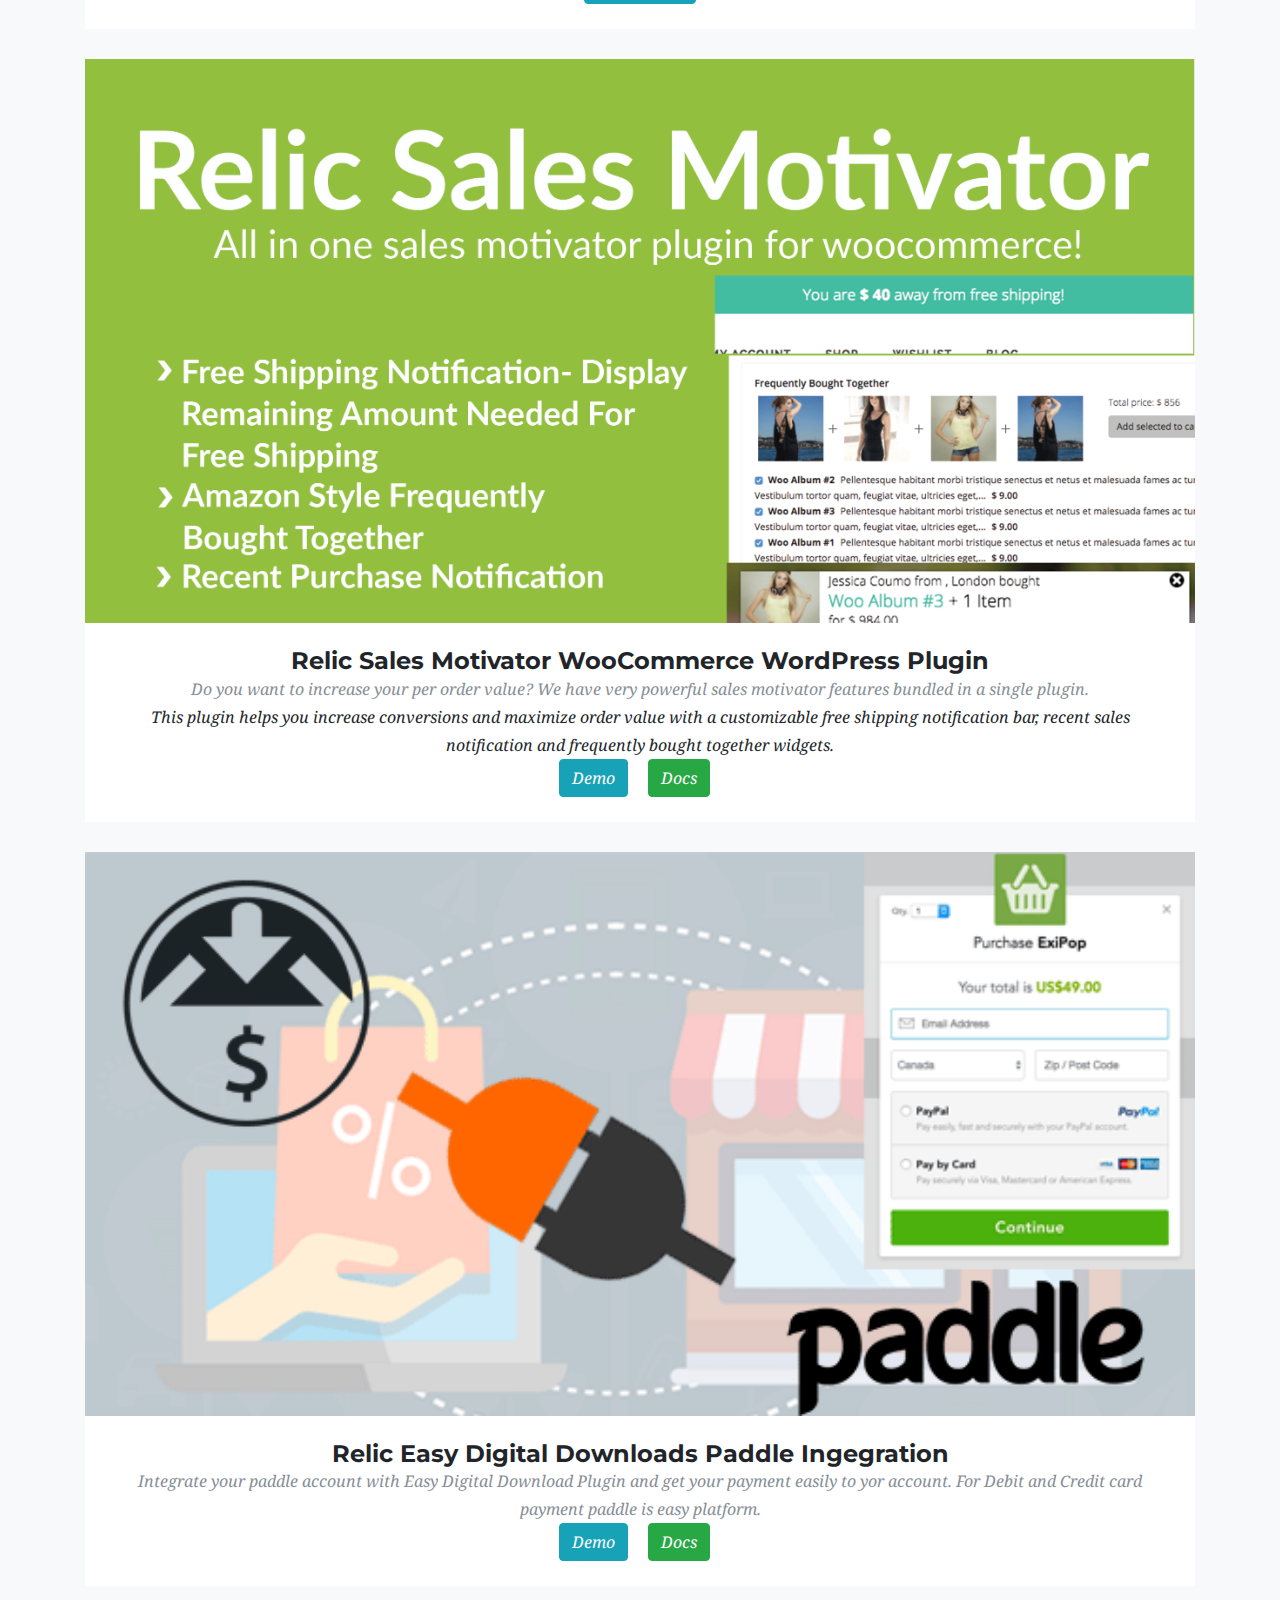
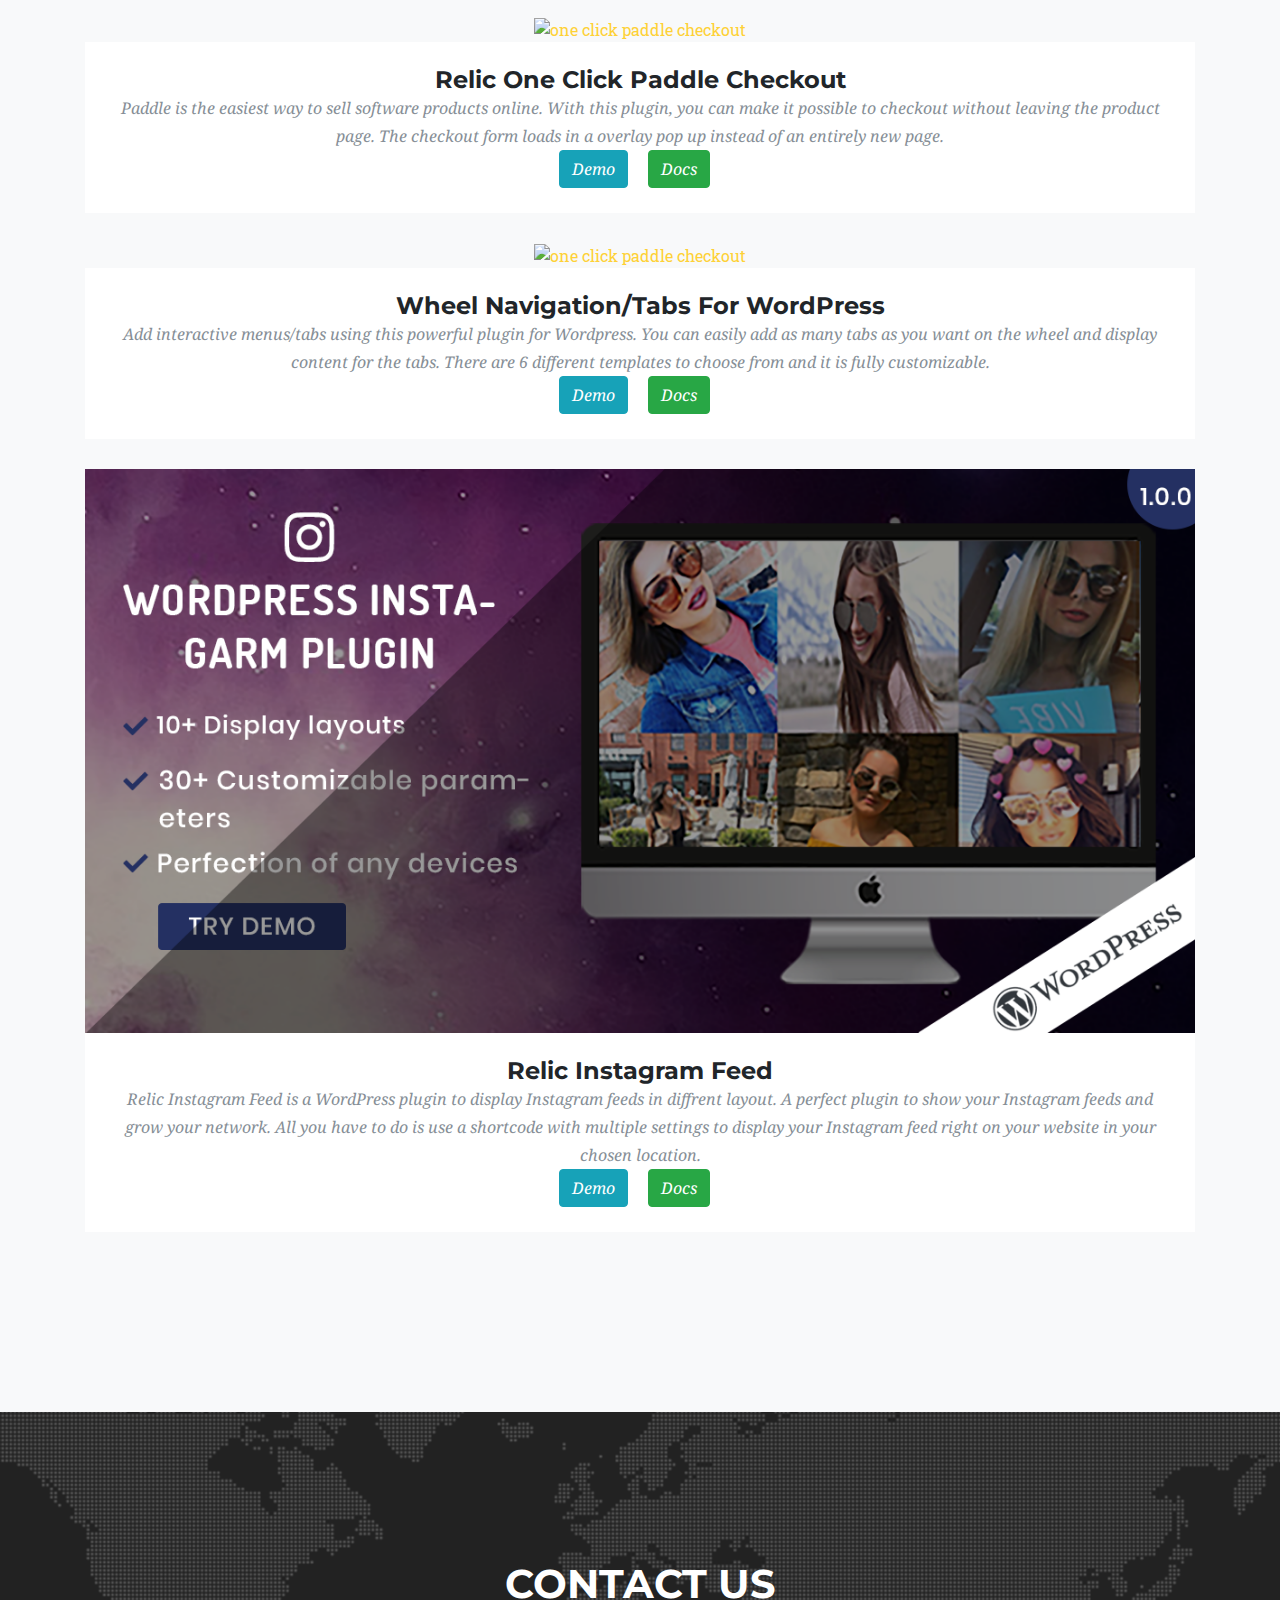
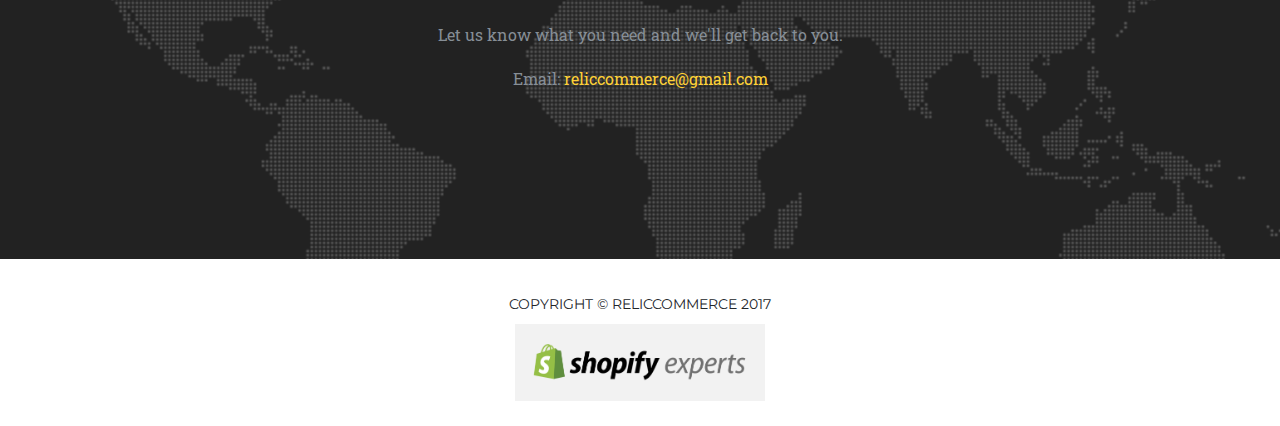
==== commit 023bb8cc: "some plugins added" ====
--- a/index.html
+++ b/index.html
@@ -1,219 +1,405 @@
 <!DOCTYPE html>
 <html lang="en">
-<head itemscope="" itemtype="http://schema.org/Article"><meta http-equiv="Content-Type" content="text/html; charset=us-ascii"><meta name="viewport" content="width=device-width, initial-scale=1, shrink-to-fit=no"><meta name="description" content=""><meta name="author" content="">
-	<title>RelicCommerce - Supercharging Your E-Commerce Business | Certified Shopify Expert</title>
-	<meta name="description" content="We develop e-commerce solution for medium size businesses. We have 8 years of experience on development and we also have a very good understanding of operational side of e-commerce stores." /><!-- Twitter Card data --><meta name="twitter:card" content="We develop e-commerce solution for medium size businesses. We have 8 years of experience on development and we also have a very good understanding of operational side of e-commerce stores."><meta name="twitter:site" content="reliccommerce"><meta name="twitter:title" content="RelicCommerce - Supercharging Your E-Commerce Business"><meta name="twitter:description" content="We develop e-commerce solution for medium size businesses. We have 8 years of experience on development and we also have a very good understanding of operational side of e-commerce stores."><meta name="twitter:creator" content="reliccommerce"><meta name="twitter:image" content="http://reliccommerce.com/img/portfolio/spin2win-wordpress-plugins.png"><!-- Open Graph data --><meta property="og:title" content="RelicCommerce - Supercharging Your E-Commerce Business" /><meta property="og:type" content="article" /><meta property="og:url" content="http://reliccommerce.com/" /><meta property="og:image" content="http://reliccommerce.com/img/portfolio/spin2win-wordpress-plugins.png" /><meta property="og:description" content="We develop e-commerce solution for medium size businesses. We have 8 years of experience on development and we also have a very good understanding of operational side of e-commerce stores." /><meta property="og:site_name" content="RelicCommerce" /><!-- Bootstrap core CSS -->
-	<link href="vendor/bootstrap/css/bootstrap.min.css" rel="stylesheet" /><!-- Custom fonts for this template -->
-	<link href="vendor/font-awesome/css/font-awesome.min.css" rel="stylesheet" type="text/css" />
-	<link href="https://fonts.googleapis.com/css?family=Montserrat:400,700" rel="stylesheet" type="text/css" />
-	<link href="https://fonts.googleapis.com/css?family=Kaushan+Script" rel="stylesheet" type="text/css" />
-	<link href="https://fonts.googleapis.com/css?family=Droid+Serif:400,700,400italic,700italic" rel="stylesheet" type="text/css" />
-	<link href="https://fonts.googleapis.com/css?family=Roboto+Slab:400,100,300,700" rel="stylesheet" type="text/css" /><!-- Custom styles for this template -->
-	<link href="css/agency.css" rel="stylesheet" /><!-- Global Site Tag (gtag.js) - Google Analytics --><script async src="https://www.googletagmanager.com/gtag/js?id=UA-107853931-1"></script><script>
+
+  <head itemscope itemtype="http://schema.org/Article">
+
+    <meta charset="utf-8">
+    <meta name="viewport" content="width=device-width, initial-scale=1, shrink-to-fit=no">
+    <meta name="description" content="">
+    <meta name="author" content="">
+
+    <title>RelicCommerce - Supercharging Your E-Commerce Business</title>
+    
+    <meta name="description" content="We develop e-commerce solution for medium size businesses. We have 8 years of experience on development and we also have a very good understanding of operational side of e-commerce stores." />
+
+  <!-- Twitter Card data -->
+  <meta name="twitter:card" content="We develop e-commerce solution for medium size businesses. We have 8 years of experience on development and we also have a very good understanding of operational side of e-commerce stores.">
+  <meta name="twitter:site" content="reliccommerce">
+  <meta name="twitter:title" content="RelicCommerce - Supercharging Your E-Commerce Business">
+  <meta name="twitter:description" content="We develop e-commerce solution for medium size businesses. We have 8 years of experience on development and we also have a very good understanding of operational side of e-commerce stores.">
+  <meta name="twitter:creator" content="reliccommerce">
+  
+  <meta name="twitter:image" content="http://reliccommerce.com/img/portfolio/spin2win-wordpress-plugins.png">
+  
+  <!-- Open Graph data -->
+  <meta property="og:title" content="RelicCommerce - Supercharging Your E-Commerce Business" />
+  <meta property="og:type" content="article" />
+  <meta property="og:url" content="http://reliccommerce.com/" />
+  <meta property="og:image" content="http://reliccommerce.com/img/portfolio/spin2win-wordpress-plugins.png" />
+  <meta property="og:description" content="We develop e-commerce solution for medium size businesses. We have 8 years of experience on development and we also have a very good understanding of operational side of e-commerce stores." /> 
+  <meta property="og:site_name" content="RelicCommerce" />
+
+    <!-- Bootstrap core CSS -->
+    <link href="vendor/bootstrap/css/bootstrap.min.css" rel="stylesheet">
+
+    <!-- Custom fonts for this template -->
+    <link href="vendor/font-awesome/css/font-awesome.min.css" rel="stylesheet" type="text/css">
+    <link href="https://fonts.googleapis.com/css?family=Montserrat:400,700" rel="stylesheet" type="text/css">
+    <link href='https://fonts.googleapis.com/css?family=Kaushan+Script' rel='stylesheet' type='text/css'>
+    <link href='https://fonts.googleapis.com/css?family=Droid+Serif:400,700,400italic,700italic' rel='stylesheet' type='text/css'>
+    <link href='https://fonts.googleapis.com/css?family=Roboto+Slab:400,100,300,700' rel='stylesheet' type='text/css'>
+
+    <!-- Custom styles for this template -->
+    <link href="css/agency.css" rel="stylesheet">
+
+
+<!-- Global Site Tag (gtag.js) - Google Analytics -->
+<script async src="https://www.googletagmanager.com/gtag/js?id=UA-107853931-1"></script>
+<script>
   window.dataLayer = window.dataLayer || [];
   function gtag(){dataLayer.push(arguments);}
   gtag('js', new Date());
 
   gtag('config', 'UA-107853931-1');
 </script>
-</head>
-<body id="page-top"><!-- Navigation -->
-<nav class="navbar navbar-expand-lg navbar-dark fixed-top" id="mainNav">
-<div class="container"><a class="navbar-brand js-scroll-trigger" href="#page-top">RelicCommerce</a><button aria-controls="navbarResponsive" aria-expanded="false" aria-label="Toggle navigation" class="navbar-toggler navbar-toggler-right" data-target="#navbarResponsive" data-toggle="collapse" type="button">Menu</button>
-<div class="collapse navbar-collapse" id="navbarResponsive">
-<ul class="navbar-nav ml-auto">
-	<li class="nav-item"><a class="nav-link js-scroll-trigger" href="#services">Services</a></li>
-	<li class="nav-item"><a class="nav-link js-scroll-trigger" href="#portfolio">Portfolio</a></li>
-	<li class="nav-item"><a class="nav-link js-scroll-trigger" href="#contact">Contact</a></li>
-</ul>
-</div>
-</div>
-</nav>
-<!-- Header -->
-
-<header class="masthead">
-<div class="container">
-<div class="intro-text">
-<div class="intro-lead-in">Welcome To Relic Commerce!</div>
-
-<div class="intro-heading">Supercharge Your E-Com Business!</div>
-<a class="btn btn-xl js-scroll-trigger" href="#services">Tell Me More</a></div>
-</div>
-</header>
-<!-- Services -->
-
-<section id="services">
-<div class="container">
-<div class="row">
-<div class="col-lg-12 text-center">
-<h2 class="section-heading">Services</h2>
-
-<h3 class="section-subheading text-muted">E-commerce Tools And Services!</h3>
-</div>
-</div>
-
-<div class="row text-center">
-<div class="col-md-4">
-<h4 class="service-heading">Shopify Store Solution</h4>
-
-<p class="text-muted">We develop e-commerce solution for medium size businesses using Shopify and Wordpress. We have 8 years of experience on development and we also have a very good understanding of operational side of e-commerce stores.</p>
-</div>
-
-<div class="col-md-4">
-<h4 class="service-heading">Shopify Theme Development</h4>
-
-<p class="text-muted">We develop simple, easy to use and affordable e-commerce themes for WordPress and Shopify. Our themes are responsive and rich in features.</p>
-</div>
-
-<div class="col-md-4">
-<h4 class="service-heading">Plugins Development</h4>
-
-<p class="text-muted">WordPress and Shopify plugins development is another area we&#39;ve expetise on. We develop custom plugins as well as offer plugins via plugin marketplaces.</p>
-</div>
-</div>
-</div>
-</section>
-<!-- Portfolio Grid -->
-
-<section class="bg-light" id="portfolio">
-<div class="container">
-<div class="row">
-<div class="col-lg-12 text-center">
-<h2 class="section-heading">Portfolio</h2>
-
-<h3 class="section-subheading text-muted">Running Project</h3>
-</div>
-</div>
-
-<div class="row">
-<div class="col-md-12 portfolio-item">
-<div class="portfolio-hover">
-<div class="portfolio-hover-content"></div>
-</div>
-<a class="portfolio-link" data-toggle="modal" href="#spin2win"><img alt="spin2win WordPress Plugin" class="img-fluid" src="img/portfolio/spin2win-wordpress-plugins.png" /> </a>
-
-<div class="portfolio-caption">
-<h4>Spin2Win WordPress Plugins For Interactive Email Lead Generation</h4>
-
-<p class="text-muted"><a href="https://codecanyon.net/item/spin2win-wordpress-plugins-for-wocommerce-coupon/20657852">Spin2Win is a WordPress Plugins</a> for WooCommerce which enables you to display a spinning wheel and give a chance to win something in return for their email address.</p>
-
-<p><a class="btn btn-info" href="http://demo.reliccommerce.com/spin2win/" role="button" target="_blank">Demo</a> &nbsp; &nbsp; <a class="btn btn-success" href="http://docs.reliccommerce.com/spin2win/" role="button" target="_blank">Docs</a> &nbsp;&nbsp; <a class="btn btn-info" href="https://codecanyon.net/item/spin2win-wordpress-plugins-for-wocommerce-coupon/20657852" role="button" target="_blank">Buy Now</a></p>
-</div>
-</div>
-<!-- second project -->
-
-<div class="col-md-12 portfolio-item">
-<div class="portfolio-hover">
-<div class="portfolio-hover-content"></div>
-</div>
-<a class="portfolio-link text-center" data-toggle="modal" href="#relic-sales"><img alt="spin2win WordPress Plugin" class="img-fluid" src="img/portfolio/relic-sales-vlume-report.png" /> </a>
-
-<div class="portfolio-caption">
-<h4>Relic Sales Volume Report Shopify App</h4>
-
-<p class="text-muted"><a href="https://apps.shopify.com/relic-sales-volume-report">Relic Sales Volume Report</a> quickly generates a report of best selling items in your store for any given time period.</p>
-
-<p><!-- <a href="http://demo.reliccommerce.com/spin2win/" class="btn btn-info" role="button">Demo</a> &nbsp; &nbsp; --><a class="btn btn-info" href="https://apps.shopify.com/relic-sales-volume-report" role="button">Install Now</a></p>
-</div>
-</div>
-<!-- third project -->
-
-<div class="col-md-12 portfolio-item">
-<div class="portfolio-hover">
-<div class="portfolio-hover-content"></div>
-</div>
-<a class="portfolio-link text-center" data-toggle="modal" href="#sales-motivator"><img alt="Sales Motivator WooCommerce Extension" class="img-fluid" src="img/portfolio/sales-motivator-preview.png" /> </a>
-
-<div class="portfolio-caption">
-<h4>Relic Sales Motivator WooCommerce WordPress Plugin</h4>
-
-<p class="text-muted">Do you want to increase your per order value? We have very powerful sales motivator features bundled in a single plugin.</p>
-
-<p>This plugin helps you increase conversions and maximize order value with a customizable free shipping notification bar, recent sales notification and frequently bought together widgets.</p>
-
-<p><a class="btn btn-info" href="http://demo.reliccommerce.com/sales-motivator/" role="button" target="_blank">Demo</a> &nbsp; &nbsp; <a class="btn btn-success" href="http://docs.reliccommerce.com/sales-motivator/" role="button" target="_blank">Docs</a> &nbsp;&nbsp; <!-- <a href="https://codecanyon.net/item/spin2win-wordpress-plugins-for-wocommerce-coupon/20657852" class="btn btn-info" role="button">Buy Now</a> --></p>
-</div>
-</div>
-</div>
-</div>
-</section>
-<!-- Contact -->
-
-<section id="contact">
-<div class="container">
-<div class="row">
-<div class="col-lg-12 text-center">
-<h2 class="section-heading">Contact Us</h2>
-
-<p class="text-muted">Let us know what you need and we&#39;ll get back to you.</p>
-
-<p class="text-muted">Email: <a href="mailto:reliccommerce@gmail.com">reliccommerce@gmail.com</a></p>
-</div>
-</div>
-</div>
-</section>
-<!-- Footer -->
-
-<footer>
-<div class="container">
-<div class="row">
-<div class="col-md-12"><span class="copyright text-center">Copyright &copy; RelicCommerce 2017</span></div>
-<div class="col-md-12"><span class="copyright text-center"><a href="https://experts.shopify.com/partner-156"><img src="/img/shopify-expert-nepal.png" style="max-width:250px;"/></a></span></div>
-
-<div class="col-md-6" style="display: none">
-<ul class="list-inline social-buttons pull-right">
-	<li class="list-inline-item"></li>
-	<li class="list-inline-item"></li>
-	<li class="list-inline-item"></li>
-</ul>
-</div>
-</div>
-</div>
-</footer>
-<!-- Portfolio Modals --><!-- Modal 1 -->
-
-<div aria-hidden="true" class="portfolio-modal modal fade" id="spin2win" role="dialog" tabindex="-1">
-<div class="modal-dialog">
-<div class="modal-content">
-<div class="close-modal" data-dismiss="modal">
-<div class="lr">
-<div class="rl"></div>
-</div>
-</div>
-
-<div class="container">
-<div class="row">
-<div class="col-lg-12 mx-auto">
-<div class="modal-body"><!-- Project Details Go Here -->
-<h2>Spin2Win WordPress Plugins For Interactive Email Lead Generation</h2>
-<!--<p class="item-intro text-muted">Lorem ipsum dolor sit amet consectetur.</p> -->
-
-<p><a class="btn btn-info" href="http://demo.reliccommerce.com/spin2win/" role="button" target="_blank">Demo</a> &nbsp; &nbsp; <a class="btn btn-success" href="http://docs.reliccommerce.com/spin2win/" role="button" target="_blank">Docs</a> &nbsp;&nbsp; <a class="btn btn-info" href="https://codecanyon.net/item/spin2win-wordpress-plugins-for-wocommerce-coupon/20657852" role="button" target="_blank">Buy Now</a></p>
-<img alt="spin2win wordpress" class="img-fluid d-block mx-auto" src="img/portfolio/spin2win-wordpress-plugins.png" />
-<div class="description text-left">
-<div class="js-item-description item-description has-toggle">
-<div class="user-html">
-<p><strong><a href="https://codecanyon.net/item/spin2win-wordpress-plugins-for-wocommerce-coupon/20657852">Spin2Win is a WordPress Plugins</a> for WooCommerce which enables you to display a spinning wheel and give a chance to win something in return for their email address. </strong></p>
-
-<p>Add a little fun in the list building process on your WooCommerce store. This interactive plugin is easy to customize and can be set to display only when people try to exit the website. In addition to that, it can also be set to show up after people spend the certain time on the website. You can build an email list very rapidly with this plugin. You can easily integrate it with MailChimp to store the email addresses. You can also add custom CSS to make it look however you like.</p>
-
-<p><a class="btn btn-info" href="http://demo.reliccommerce.com/spin2win/" role="button" target="_blank">Demo</a> &nbsp; &nbsp; <a class="btn btn-success" href="http://docs.reliccommerce.com/spin2win/" role="button" target="_blank">Docs</a> &nbsp;&nbsp; <a class="btn btn-info" href="https://codecanyon.net/item/spin2win-wordpress-plugins-for-wocommerce-coupon/20657852" role="button" target="_blank">Buy Now</a></p>
-
-<h3 id="item-description__features">FEATURES</h3>
-
-<ul>
-	<li>Prize Winning System</li>
-	<li>Display after certain time or Exit Intent</li>
-	<li>MailChimp Integration</li>
-	<li>Customizable Prize Sections</li>
-	<li>Customizable Segment Background</li>
-	<li>Customizable View Color / Text / Background Image</li>
-	<li>Customizable Spinner line / Text and more</li>
-	<li>Live Preview on Backend</li>
-	<li>Customizable CSS for Spinner</li>
-	<li>Custom CSS for the Pop Up</li>
-</ul>
-<h3 id="item-description__features">TEMPLATES</h3>
+
+
+  </head>
+
+  <body id="page-top">
+
+    <!-- Navigation -->
+    <nav class="navbar navbar-expand-lg navbar-dark fixed-top" id="mainNav">
+      <div class="container">
+        <a class="navbar-brand js-scroll-trigger" href="#page-top">RelicCommerce</a>
+        <button class="navbar-toggler navbar-toggler-right" type="button" data-toggle="collapse" data-target="#navbarResponsive" aria-controls="navbarResponsive" aria-expanded="false" aria-label="Toggle navigation">
+          Menu
+          <i class="fa fa-bars"></i>
+        </button>
+        <div class="collapse navbar-collapse" id="navbarResponsive">
+          <ul class="navbar-nav ml-auto">
+            <li class="nav-item">
+              <a class="nav-link js-scroll-trigger" href="#services">Services</a>
+            </li>
+            <li class="nav-item">
+              <a class="nav-link js-scroll-trigger" href="#portfolio">Portfolio</a>
+            </li>
+            <li class="nav-item">
+              <a class="nav-link js-scroll-trigger" href="#contact">Contact</a>
+            </li>
+          </ul>
+        </div>
+      </div>
+    </nav>
+
+    <!-- Header -->
+    <header class="masthead">
+      <div class="container">
+        <div class="intro-text">
+          <div class="intro-lead-in">Welcome To Relic Commerce!</div>
+          <div class="intro-heading">Supercharge Your E-Com Business!</div>
+          <a class="btn btn-xl js-scroll-trigger" href="#services">Tell Me More</a>
+        </div>
+      </div>
+    </header>
+
+    <!-- Services -->
+    <section id="services">
+      <div class="container">
+        <div class="row">
+          <div class="col-lg-12 text-center">
+            <h2 class="section-heading">Services</h2>
+            <h3 class="section-subheading text-muted">E-commerce Tools And Services!</h3>
+          </div>
+        </div>
+        <div class="row text-center">
+          <div class="col-md-4">
+            <span class="fa-stack fa-4x">
+              <i class="fa fa-circle fa-stack-2x text-primary"></i>
+              <i class="fa fa-shopping-cart fa-stack-1x fa-inverse"></i>
+            </span>
+            <h4 class="service-heading">E-Commerce Solution</h4>
+            <p class="text-muted">We develop e-commerce solution for medium size businesses. We have 8 years of experience on development and we also have a very good understanding of operational side of e-commerce stores.</p>
+          </div>
+          <div class="col-md-4">
+            <span class="fa-stack fa-4x">
+              <i class="fa fa-circle fa-stack-2x text-primary"></i>
+              <i class="fa fa-laptop fa-stack-1x fa-inverse"></i>
+            </span>
+            <h4 class="service-heading">Themes Development</h4>
+            <p class="text-muted">We develop simple, easy to use and affordable e-commerce themes for WordPress and Shopify. Our themes are responsive and rich in features. </p>
+          </div>
+          <div class="col-md-4">
+            <span class="fa-stack fa-4x">
+              <i class="fa fa-circle fa-stack-2x text-primary"></i>
+              <i class="fa fa-lock fa-stack-1x fa-inverse"></i>
+            </span>
+            <h4 class="service-heading">Plugins Development</h4>
+            <p class="text-muted">WordPress and Shopify plugins development is another area we've expetise on. We develop custom plugins as well as offer plugins via plugin marketplaces. </p>
+          </div>
+        </div>
+      </div>
+    </section>
+
+    <!-- Portfolio Grid -->
+    <section class="bg-light" id="portfolio">
+      <div class="container">
+        <div class="row">
+          <div class="col-lg-12 text-center">
+            <h2 class="section-heading">Portfolio</h2>
+            <h3 class="section-subheading text-muted">Running Project</h3>
+          </div>
+        </div>
+        <div class="row">
+          <div class="col-md-12 portfolio-item">
+            <a class="portfolio-link" data-toggle="modal" href="#spin2win">
+              <div class="portfolio-hover">
+                <div class="portfolio-hover-content">
+                  <i class="fa fa-plus fa-3x"></i>
+                </div>
+              </div>
+              <img class="img-fluid" src="img/portfolio/spin2win-wordpress-plugins.png" alt="spin2win WordPress Plugin">
+            </a>
+            <div class="portfolio-caption">
+              <h4>Spin2Win WordPress Plugins For Interactive Email Lead Generation</h4>
+              <p class="text-muted"><a href="https://codecanyon.net/item/spin2win-wordpress-plugins-for-wocommerce-coupon/20657852" >Spin2Win is a WordPress Plugins</a> for WooCommerce which enables you to display a spinning wheel and give a chance to win something in return for their email address.</p>
+              <p>
+                <a target="_blank" href="http://demo.reliccommerce.com/spin2win/" class="btn btn-info" role="button">Demo</a> &nbsp; &nbsp; 
+                <a target="_blank" href="http://docs.reliccommerce.com/spin2win/" class="btn btn-success" role="button">Docs</a> &nbsp;&nbsp;
+                <a target="_blank" href="https://codecanyon.net/item/spin2win-wordpress-plugins-for-wocommerce-coupon/20657852" class="btn btn-info" role="button">Buy Now</a>
+              </p>
+            </div>
+          </div>
+          
+
+
+
+          <!-- second project -->
+          <div class="col-md-12 portfolio-item">
+            <a class="portfolio-link text-center" data-toggle="modal" href="#relic-sales">
+              <div class="portfolio-hover">
+                <div class="portfolio-hover-content">
+                  <i class="fa fa-plus fa-3x"></i>
+                </div>
+              </div>
+              <img class="img-fluid" src="img/portfolio/relic-sales-vlume-report.png" alt="spin2win WordPress Plugin">
+            </a>
+            <div class="portfolio-caption">
+              <h4>Relic Sales Volume Report Shopify App</h4>
+              <p class="text-muted"><a href="https://apps.shopify.com/relic-sales-volume-report" >Relic Sales Volume Report</a> quickly generates a report of best selling items in your store for any given time period.</p>
+              <p>
+                <!-- <a href="http://demo.reliccommerce.com/spin2win/" class="btn btn-info" role="button">Demo</a> &nbsp; &nbsp; -->
+                <a href="https://apps.shopify.com/relic-sales-volume-report" class="btn btn-info" role="button">Install Now</a>
+              </p>
+            </div>
+          </div>
+
+          <!-- third project -->
+          <div class="col-md-12 portfolio-item">
+            <a class="portfolio-link text-center" data-toggle="modal" href="#sales-motivator">
+              <div class="portfolio-hover">
+                <div class="portfolio-hover-content">
+                  <i class="fa fa-plus fa-3x"></i>
+                </div>
+              </div>
+              <img class="img-fluid" src="img/portfolio/sales-motivator-preview.png" alt="Sales Motivator WooCommerce Extension">
+            </a>
+            <div class="portfolio-caption">
+              <h4>Relic Sales Motivator WooCommerce WordPress Plugin</h4>
+              <p class="text-muted">Do you want to increase your per order value? We have very powerful sales motivator features bundled in a single plugin.</p>
+
+              <p>This plugin helps you  increase conversions and maximize order value with a customizable free shipping notification bar, recent sales notification and frequently bought together widgets.</p>
+              
+                
+              <p>
+                <a target="_blank" href="http://demo.reliccommerce.com/sales-motivator/" class="btn btn-info" role="button">Demo</a> &nbsp; &nbsp; 
+                <a target="_blank" href="http://docs.reliccommerce.com/sales-motivator/" class="btn btn-success" role="button">Docs</a> &nbsp;&nbsp;
+                <!-- <a href="https://codecanyon.net/item/spin2win-wordpress-plugins-for-wocommerce-coupon/20657852" class="btn btn-info" role="button">Buy Now</a> -->
+              </p>
+
+            </div>
+          </div>
+
+
+          <!-- 4th project -->
+          <div class="col-md-12 portfolio-item">
+            <a class="portfolio-link text-center" data-toggle="modal" href="#edd-paddle">
+              <div class="portfolio-hover">
+                <div class="portfolio-hover-content">
+                  <i class="fa fa-plus fa-3x"></i>
+                </div>
+              </div>
+              <img class="img-fluid" src="img/portfolio/edd-paddle-preview_01.png" alt="edd paddle integration">
+            </a>
+            <div class="portfolio-caption">
+              <h4>Relic Easy Digital Downloads Paddle Ingegration</h4>
+              <p class="text-muted">Integrate your paddle account with Easy Digital Download Plugin and get your payment easily to yor account. For Debit and Credit card payment paddle is easy platform. </p>
+
+              <p>
+                <a target="_blank" href="http://demo.themerelic.com/edd-paddle/" class="btn btn-info" role="button">Demo</a> &nbsp; &nbsp; 
+                <a target="_blank" href="http://docs.reliccommerce.com/edd-paddle/" class="btn btn-success" role="button">Docs</a> &nbsp;&nbsp;
+              </p>
+
+            </div>
+          </div>
+
+          <!-- 5th project -->
+          <div class="col-md-12 portfolio-item">
+            <a class="portfolio-link text-center" data-toggle="modal" href="#edd-paddle-oneclick">
+              <div class="portfolio-hover">
+                <div class="portfolio-hover-content">
+                  <i class="fa fa-plus fa-3x"></i>
+                </div>
+              </div>
+              <img class="img-fluid" src="https://s3.envato.com/files/245857310/preview.png" alt="one click paddle checkout">
+            </a>
+            <div class="portfolio-caption">
+              <h4>Relic One Click Paddle Checkout</h4>
+              <p class="text-muted">Paddle is the easiest way to sell software products online. With this plugin, you can make it possible to checkout without leaving the product page. The checkout form loads in a overlay pop up instead of an entirely new page.</p>
+
+              <p>
+                <a target="_blank" href="https://codecanyon.net/item/relic-one-click-paddle-checkout/21765864" class="btn btn-info" role="button">Demo</a> &nbsp; &nbsp; 
+                <a target="_blank" href="https://codecanyon.net/item/relic-one-click-paddle-checkout/21765864" class="btn btn-success" role="button">Docs</a> &nbsp;&nbsp;
+              </p>
+
+            </div>
+          </div>
+
+
+          <!-- 6th project -->
+          <div class="col-md-12 portfolio-item">
+            <a class="portfolio-link text-center" data-toggle="modal" href="#wheel-nav">
+              <div class="portfolio-hover">
+                <div class="portfolio-hover-content">
+                  <i class="fa fa-plus fa-3x"></i>
+                </div>
+              </div>
+              <img class="img-fluid" src="https://s3.envato.com/files/238930106/preview.png" alt="one click paddle checkout">
+            </a>
+            <div class="portfolio-caption">
+              <h4>Wheel Navigation/Tabs For WordPress</h4>
+              <p class="text-muted">Add interactive menus/tabs using this powerful plugin for Wordpress. You can easily add as many tabs as you want on the wheel and display content for the tabs. There are 6 different templates to choose from and it is fully customizable.</p>
+
+              <p>
+                <a target="_blank" href="https://codecanyon.net/item/wheel-navigationtabs-for-wordpress/21177939" class="btn btn-info" role="button">Demo</a> &nbsp; &nbsp; 
+                <a target="_blank" href="https://codecanyon.net/item/wheel-navigationtabs-for-wordpress/21177939" class="btn btn-success" role="button">Docs</a> &nbsp;&nbsp;
+              </p>
+
+            </div>
+          </div>
+
+
+          <!-- 7th project -->
+          <div class="col-md-12 portfolio-item">
+            <a class="portfolio-link text-center" data-toggle="modal" href="#instagram-feed">
+              <div class="portfolio-hover">
+                <div class="portfolio-hover-content">
+                  <i class="fa fa-plus fa-3x"></i>
+                </div>
+              </div>
+              <img class="img-fluid" src="img/portfolio/instagram.png" alt="Relic Instagram Feed">
+            </a>
+            <div class="portfolio-caption">
+              <h4>Relic Instagram Feed</h4>
+              <p class="text-muted">Relic Instagram Feed is a WordPress plugin to display Instagram feeds in diffrent layout. A perfect plugin to show your Instagram feeds and grow your network. All you have to do is use a shortcode with multiple settings to display your Instagram feed right on your website in your chosen location.</p>
+
+              <p>
+                <a target="_blank" href="http://demo.reliccommerce.com/relic-instagram-feed" class="btn btn-info" role="button">Demo</a> &nbsp; &nbsp; 
+                <a target="_blank" href="https://reliccommerce.github.io/instagram-feed" class="btn btn-success" role="button">Docs</a> &nbsp;&nbsp;
+              </p>
+
+            </div>
+          </div>
+
+        </div>
+      </div>
+    </section>
+
+    <!-- Contact -->
+    <section id="contact">
+      <div class="container">
+        <div class="row">
+          <div class="col-lg-12 text-center">
+            <h2 class="section-heading">Contact Us</h2>
+            <p class="text-muted">Let us know what you need and we'll get back to you.</p>
+            <p class="text-muted">Email: <a href="mailto:reliccommerce@gmail.com">reliccommerce@gmail.com</a></p>
+          </div>
+        </div>
+      </div>
+    </section>
+
+    <!-- Footer -->
+    <footer>
+      <div class="container">
+        <div class="row">
+          <div class="col-md-12">
+            <span class="copyright text-center">Copyright &copy; RelicCommerce 2017</span>
+          </div>
+          <div class="col-md-12"><span class="copyright text-center"><a href="https://experts.shopify.com/partner-156"><img src="img/shopify-expert-nepal.png" style="max-width:250px;"/></a></span></div>
+
+          <div class="col-md-6" style="display: none">
+            <ul class="list-inline social-buttons pull-right">
+              <li class="list-inline-item">
+                <a href="#">
+                  <i class="fa fa-twitter"></i>
+                </a>
+              </li>
+              <li class="list-inline-item">
+                <a href="#">
+                  <i class="fa fa-facebook"></i>
+                </a>
+              </li>
+              <li class="list-inline-item">
+                <a href="#">
+                  <i class="fa fa-linkedin"></i>
+                </a>
+              </li>
+            </ul>
+          </div>
+          
+        </div>
+      </div>
+    </footer>
+
+    <!-- Portfolio Modals -->
+
+    <!-- Modal 1 -->
+    <div class="portfolio-modal modal fade" id="spin2win" tabindex="-1" role="dialog" aria-hidden="true">
+      <div class="modal-dialog">
+        <div class="modal-content">
+          <div class="close-modal" data-dismiss="modal">
+            <div class="lr">
+              <div class="rl"></div>
+            </div>
+          </div>
+          <div class="container">
+            <div class="row">
+              <div class="col-lg-12 mx-auto">
+                <div class="modal-body">
+                  <!-- Project Details Go Here -->
+                  <h2>Spin2Win WordPress Plugins For Interactive Email Lead Generation</h2>
+                  <!--<p class="item-intro text-muted">Lorem ipsum dolor sit amet consectetur.</p> -->
+                  <p>
+                    <a target="_blank"  href="http://demo.reliccommerce.com/spin2win/" class="btn btn-info" role="button">Demo</a> &nbsp; &nbsp; 
+                    <a target="_blank" href="http://docs.reliccommerce.com/spin2win/" class="btn btn-success" role="button">Docs</a> &nbsp;&nbsp;
+                    <a target="_blank" href="https://codecanyon.net/item/spin2win-wordpress-plugins-for-wocommerce-coupon/20657852" class="btn btn-info" role="button">Buy Now</a>
+                  </p>
+                  <img class="img-fluid d-block mx-auto" src="img/portfolio/spin2win-wordpress-plugins.png" alt="spin2win wordpress">
+                  <div class="description text-left">
+                    <div class="js-item-description item-description has-toggle">
+                      <div class="user-html">
+                       
+                        <p><strong><a href="https://codecanyon.net/item/spin2win-wordpress-plugins-for-wocommerce-coupon/20657852" >Spin2Win is a WordPress Plugins</a> for WooCommerce which enables you to display a spinning wheel and give a chance to win something in return for their email address. </strong></p>
+                        <p>Add a little fun in the list building process on your WooCommerce store. This interactive plugin is easy to customize and can be set to display only when people try to exit the website. In addition to that, it can also be set to show up after people spend the certain time on the website. You can build an email list very rapidly with this plugin. You can easily integrate it with MailChimp to store the email addresses. You can also add custom CSS to make it look however you like. </p>
+                        <p>
+                          <a target="_blank" href="http://demo.reliccommerce.com/spin2win/" class="btn btn-info" role="button">Demo</a> &nbsp; &nbsp; 
+                          <a target="_blank" href="http://docs.reliccommerce.com/spin2win/" class="btn btn-success" role="button">Docs</a> &nbsp;&nbsp;
+                          <a target="_blank" href="https://codecanyon.net/item/spin2win-wordpress-plugins-for-wocommerce-coupon/20657852" class="btn btn-info" role="button">Buy Now</a>
+                        </p>
+                        <h3 id="item-description__features">FEATURES</h3>
+                        <ul>
+                          <li>Prize Winning System</li>
+                          <li>Display after certain time or Exit Intent</li>
+                          <li>MailChimp Integration</li>
+                          <li>Customizable Prize Sections</li>
+                          <li>Customizable Segment Background</li>
+                          <li>Customizable View Color / Text / Background Image</li>
+                          <li>Customizable Spinner line / Text and more</li>
+                          <li>Live Preview on Backend</li>
+                          <li>Customizable CSS for Spinner</li>
+                          <li>Custom CSS for the Pop Up</li>
+                        </ul>
+                        <h3 id="item-description__features">TEMPLATES</h3>
                         
                         	<img src="img/templates/03_preview3.png">
                         	<img src="img/templates/02_preview2.png">
@@ -221,11 +407,11 @@
                         	<img src="img/templates/01_preview1.png">
                         	<img src="img/templates/04_preview4.png">
                         	<img src="img/templates/05_preview5.png">
-
-                        
-<!--<img src="img/portfolio/spin2win-wordpress-plugins-details.png" />-->
-<pre>
-== Update Log==
+                        
+
+                        <img src="img/portfolio/spin2win-wordpress-plugins-details.png">
+
+                        <pre>== Update Log==
 - Each Segment hidden value for coupon with weight value
 - Default Segment 8 with colorfull background
 - Frontend Design improve
@@ -233,138 +419,405 @@
 == Dec 03 2017 ==
 - 5 Default Template added
 - backend design improve
-</pre>
-
-<p><a class="btn btn-info" href="http://demo.reliccommerce.com/spin2win/" role="button" target="_blank">Demo</a> &nbsp; &nbsp; <a class="btn btn-success" href="http://docs.reliccommerce.com/spin2win/" role="button" target="_blank">Docs</a> &nbsp;&nbsp; <a class="btn btn-info" href="https://codecanyon.net/item/spin2win-wordpress-plugins-for-wocommerce-coupon/20657852" role="button" target="_blank">Buy Now</a></p>
-<iframe allowfullscreen="" frameborder="0" height="515" src="https://www.youtube.com/embed/a4GxfafDcQw" width="100%"></iframe>
-
-<p><a class="btn btn-info" href="http://demo.reliccommerce.com/spin2win/" role="button" target="_blank">Demo</a> &nbsp; &nbsp; <a class="btn btn-success" href="http://docs.reliccommerce.com/spin2win/" role="button" target="_blank">Docs</a> &nbsp;&nbsp; <a class="btn btn-info" href="https://codecanyon.net/item/spin2win-wordpress-plugins-for-wocommerce-coupon/20657852" role="button" target="_blank">Buy Now</a></p>
-</div>
-</div>
-</div>
-<button class="btn btn-default" data-dismiss="modal" type="button">Close</button></div>
-</div>
-</div>
-</div>
-</div>
-</div>
-</div>
-<!-- Modal 2 -->
-
-<div aria-hidden="true" class="portfolio-modal modal fade" id="relic-sales" role="dialog" tabindex="-1">
-<div class="modal-dialog">
-<div class="modal-content">
-<div class="close-modal" data-dismiss="modal">
-<div class="lr">
-<div class="rl"></div>
-</div>
-</div>
-
-<div class="container">
-<div class="row">
-<div class="col-lg-12 mx-auto">
-<div class="modal-body"><!-- Project Details Go Here -->
-<h2>Relic Sales Volume Report Shopify App</h2>
-<!--<p class="item-intro text-muted">Lorem ipsum dolor sit amet consectetur.</p> -->
-
-<p><a class="btn btn-info" href="https://apps.shopify.com/relic-sales-volume-report" role="button">Install Now</a></p>
-<img alt="spin2win wordpress" class="img-fluid d-block mx-auto" src="img/portfolio/relic-sales-vlume-report.png" />
-<div class="description text-left">
-<div class="js-item-description item-description has-toggle">
-<div class="user-html">
-<p><strong><a href="https://apps.shopify.com/relic-sales-volume-report">Relic Sales Volume Report Shopify App</a> quickly generates a report of best selling items in your store for any given time period.</strong></p>
-
-<p>Ever wanted to know what is the best selling product in your store? Tired of paying for expensive and complicated apps for such a simple report? This app solves those problems.</p>
-
-<p>We&#39;ve been helping Shopify store owners since a long time and we know what kind of tools an e-commerce stores need. We built this app to help one of our clients understand their sales pattern and decided to share the app with you for free of cost.</p>
-
-<p>This app gives you a simple report on what is selling in your store for any given time period. The report can be filtered by the vendor. We use it as a simple alternative to expensive sales forecasting apps and it&#39;s ideal for stores with small catalog. You can view the report on the app or export it and analyze on Excel.</p>
-
-<h3 id="item-description__features">Highlights</h3>
-
-<ul>
-	<li>Easy installation, no code installation required.</li>
-	<li>Generate your report with one click</li>
-	<li>Filter Product and product sales count by vender.</li>
-	<li>Get report by variants</li>
-	<li>Filter by date range</li>
-	<li>Download excel reports</li>
-	<li>Get report for specific product by searching for it</li>
-</ul>
-
-<p><a class="btn btn-info" href="https://apps.shopify.com/relic-sales-volume-report" role="button">Install Now</a></p>
-</div>
-</div>
-</div>
-<button class="btn btn-default" data-dismiss="modal" type="button">Close</button></div>
-</div>
-</div>
-</div>
-</div>
-</div>
-</div>
-<!-- Modal 3 Sales Motivator -->
-
-<div aria-hidden="true" class="portfolio-modal modal fade" id="sales-motivator" role="dialog" tabindex="-1">
-<div class="modal-dialog">
-<div class="modal-content">
-<div class="close-modal" data-dismiss="modal">
-<div class="lr">
-<div class="rl"></div>
-</div>
-</div>
-
-<div class="container">
-<div class="row">
-<div class="col-lg-12 mx-auto">
-<div class="modal-body"><!-- Project Details Go Here -->
-<h2>Relic Sales Motivator WooCommerce WordPress Plugin</h2>
-
-<p class="item-intro text-muted">Do you want to increase your per order value? We have very power sales motivator features bundled in a single plugin.</p>
-
-<p><a class="btn btn-info" href="http://demo.reliccommerce.com/sales-motivator/" role="button" target="_blank">Demo</a> &nbsp; &nbsp; <a class="btn btn-success" href="http://docs.reliccommerce.com/sales-motivator/" role="button" target="_blank">Docs</a> &nbsp;&nbsp; <!-- <a href="https://codecanyon.net/item/spin2win-wordpress-plugins-for-wocommerce-coupon/20657852" class="btn btn-info" role="button">Buy Now</a> --></p>
-<img alt="Sales Motivator WooCommerce WordPress Plugin" class="img-fluid d-block mx-auto" src="img/portfolio/sales-motivator-preview.png" />
-<div class="description text-left">
-<div class="js-item-description item-description has-toggle">
-<div class="user-html">
-<p>Do you want to increase your per order value? We have very power sales motivator features bundled in a single plugin.</p>
-
-<p>This plugin helps you increase conversions and maximize order value with a customizable free shipping notification bar, recent sales notification and frequently bought together widgets.</p>
-<img alt="Sales Motivator WooCommerce WordPress Plugin Features" class="img-fluid d-block mx-auto" src="img/portfolio/sales-motivator-features.png" />
-<h3 id="item-description__features">Free Shipping Notifications</h3>
-
-<p>Encourage people to add more products into the cart by displaying how much more do they need in order to qualify for free shipping.</p>
-
-<p>The required amount for free shipping updates in real time as they add more products in cart.</p>
-
-<p>You can also use this notification bar as a regular/standard notification bar if you do not offer free shipping on your store.</p>
-
-<h3 id="item-description__features">Recently Bought Notifications</h3>
-
-<p>Creates a positive influence on your customer by displaying the recent sales in real time. It also motivates them to buy your products. You can also display the total cart value or the recent sales and customize the message on the notification widget.</p>
-
-<p>If your store doesn&#39;t have a lot of sales, you can also set a category to display the data from. It will show recent sales notification if there there are no real data. This is very useful for the new stores.</p>
-
-<h3 id="item-description__features">Frequently Bought Together</h3>
-
-<p>You can now display Amazon like frequently bought together widget on your Woocommerce websites with this plugin.</p>
-
-<p>The Frequently Bought Together intelligently displays the frequently bought together products at the product page. Customers can add those products directly into the cart with a single click.</p>
-
-<p>This plugin analyses the previous purchases in your store database through real order or you can set products form the single product page so user can usually added together to the shopping cart.</p>
-
-<p>You can also manually assign products to show as frequently bought together products if you do not have enough data on your store.</p>
-
-<p><a class="btn btn-info" href="http://demo.reliccommerce.com/sales-motivator/" role="button" target="_blank">Demo</a> &nbsp; &nbsp; <a class="btn btn-success" href="http://docs.reliccommerce.com/sales-motivator/" role="button" target="_blank">Docs</a> &nbsp;&nbsp; <!-- <a target="_blank" href="https://codecanyon.net/item/spin2win-wordpress-plugins-for-wocommerce-coupon/20657852" class="btn btn-info" role="button">Buy Now</a> --></p>
-<img alt="Sales Motivator WooCommerce WordPress Plugin Features" class="img-fluid d-block mx-auto" src="img/portfolio/sales-motivator-feature-banner.png" /></div>
-</div>
-</div>
-<button class="btn btn-default" data-dismiss="modal" type="button">Close</button></div>
-</div>
-</div>
-</div>
-</div>
-</div>
-</div>
-<!-- Bootstrap core JavaScript --><script src="vendor/jquery/jquery.min.js"></script><script src="vendor/popper/popper.min.js"></script><script src="vendor/bootstrap/js/bootstrap.min.js"></script><!-- Plugin JavaScript --><script src="vendor/jquery-easing/jquery.easing.min.js"></script><!-- Contact form JavaScript --><script src="js/jqBootstrapValidation.js"></script><script src="js/contact_me.js"></script><!-- Custom scripts for this template --><script src="js/agency.min.js"></script></body>
-</html>+                        </pre>
+
+                        <p>
+                          <a target="_blank" href="http://demo.reliccommerce.com/spin2win/" class="btn btn-info" role="button">Demo</a> &nbsp; &nbsp; 
+                          <a target="_blank" href="http://docs.reliccommerce.com/spin2win/" class="btn btn-success" role="button">Docs</a> &nbsp;&nbsp;
+                          <a target="_blank" href="https://codecanyon.net/item/spin2win-wordpress-plugins-for-wocommerce-coupon/20657852" class="btn btn-info" role="button">Buy Now</a>
+                        </p>
+
+                        <iframe width="100%" height="515" src="https://www.youtube.com/embed/a4GxfafDcQw" frameborder="0" allowfullscreen></iframe>
+
+                        <p>
+                           <a target="_blank" href="http://demo.themerelic.com/edd-paddle/" class="btn btn-info" role="button">Demo</a> &nbsp; &nbsp; 
+                          <a target="_blank" href="http://docs.reliccommerce.com/edd-paddle/" class="btn btn-success" role="button">Docs</a> &nbsp;&nbsp;
+                          <!-- <a target="_blank" href="https://codecanyon.net/item/spin2win-wordpress-plugins-for-wocommerce-coupon/20657852" class="btn btn-info" role="button">Buy Now</a> -->
+                        </p>
+                    </div>
+                  </div>
+                </div>
+                  
+                  <button class="btn btn-default" data-dismiss="modal" type="button">
+                    <i class="fa fa-times"></i>
+                    Close</button>
+                </div>
+              </div>
+            </div>
+          </div>
+        </div>
+      </div>
+    </div>
+
+    <!-- Modal 2 -->
+    <div class="portfolio-modal modal fade" id="relic-sales" tabindex="-1" role="dialog" aria-hidden="true">
+      <div class="modal-dialog">
+        <div class="modal-content">
+          <div class="close-modal" data-dismiss="modal">
+            <div class="lr">
+              <div class="rl"></div>
+            </div>
+          </div>
+          <div class="container">
+            <div class="row">
+              <div class="col-lg-12 mx-auto">
+                <div class="modal-body">
+                  <!-- Project Details Go Here -->
+                  <h2>Relic Sales Volume Report Shopify App</h2>
+                  <!--<p class="item-intro text-muted">Lorem ipsum dolor sit amet consectetur.</p> -->
+                  <p>
+                    <a href="https://apps.shopify.com/relic-sales-volume-report" class="btn btn-info" role="button">Install Now</a>
+                  </p>
+                  <img class="img-fluid d-block mx-auto" src="img/portfolio/relic-sales-vlume-report.png" alt="spin2win wordpress">
+                  <div class="description text-left">
+                    <div class="js-item-description item-description has-toggle">
+                      <div class="user-html">
+                       
+                        <p><strong><a href="https://apps.shopify.com/relic-sales-volume-report" >Relic Sales Volume Report Shopify App</a> quickly generates a report of best selling items in your store for any given time period.</strong></p>
+                        <p>Ever wanted to know what is the best selling product in your store? Tired of paying for expensive and complicated apps for such a simple report? This app solves those problems.</p>
+                        <p>
+                          We've been helping Shopify store owners since a long time and we know what kind of tools an e-commerce stores need. We built this app to help one of our clients understand their sales pattern and decided to share the app with you for free of cost.
+                        </p>
+                        <p>
+                          This app gives you a simple report on what is selling in your store for any given time period. The report can be filtered by the vendor. We use it as a simple alternative to expensive sales forecasting apps and it's ideal for stores with small catalog. You can view the report on the app or export it and analyze on Excel.
+                        
+                        <h3 id="item-description__features">Highlights</h3>
+                        <ul>
+                          <li>Easy installation, no code installation required.</li>
+                          <li>Generate your report with one click</li>
+                          <li>Filter Product and product sales count by vender.</li>
+                          <li>Get report by variants</li>
+                          <li>Filter by date range</li>
+                          <li>Download excel reports</li>
+                          <li>Get report for specific product by searching for it</li>
+                        </ul>
+                        
+                        <p>
+                          <a href="https://apps.shopify.com/relic-sales-volume-report" class="btn btn-info" role="button">Install Now</a>
+                        </p>
+                    </div>
+                  </div>
+                </div>
+                  
+                  <button class="btn btn-default" data-dismiss="modal" type="button">
+                    <i class="fa fa-times"></i>
+                    Close</button>
+                </div>
+              </div>
+            </div>
+          </div>
+        </div>
+      </div>
+    </div>
+
+     <!-- Modal 3 Sales Motivator -->
+    <div class="portfolio-modal modal fade" id="sales-motivator" tabindex="-1" role="dialog" aria-hidden="true">
+      <div class="modal-dialog">
+        <div class="modal-content">
+          <div class="close-modal" data-dismiss="modal">
+            <div class="lr">
+              <div class="rl"></div>
+            </div>
+          </div>
+          <div class="container">
+            <div class="row">
+              <div class="col-lg-12 mx-auto">
+                <div class="modal-body">
+                  <!-- Project Details Go Here -->
+                  <h2>Relic Sales Motivator WooCommerce WordPress Plugin</h2>
+                  <p class="item-intro text-muted">Do you want to increase your per order value? We have very power sales motivator features bundled in a single plugin.</p> 
+                  <p>
+                    <a target="_blank" href="http://demo.reliccommerce.com/sales-motivator/" class="btn btn-info" role="button">Demo</a> &nbsp; &nbsp; 
+                    <a target="_blank" href="http://docs.reliccommerce.com/sales-motivator/" class="btn btn-success" role="button">Docs</a> &nbsp;&nbsp;
+                    <!-- <a href="https://codecanyon.net/item/spin2win-wordpress-plugins-for-wocommerce-coupon/20657852" class="btn btn-info" role="button">Buy Now</a> -->
+                  </p>
+
+                  <img class="img-fluid d-block mx-auto" src="img/portfolio/sales-motivator-preview.png" alt="Sales Motivator WooCommerce WordPress Plugin">
+                  <div class="description text-left">
+                    <div class="js-item-description item-description has-toggle">
+                      <div class="user-html">
+
+                        <p>Do you want to increase your per order value? We have very power sales motivator features bundled in a single plugin. </p>
+
+                        <p>This plugin helps you  increase conversions and maximize order value with a customizable free shipping notification bar, recent sales notification and frequently bought together widgets.</p>
+                        <img class="img-fluid d-block mx-auto" src="img/portfolio/sales-motivator-features.png" alt="Sales Motivator WooCommerce WordPress Plugin Features">
+
+                        <h3 id="item-description__features">Free Shipping Notifications</h3>
+                        <p>Encourage people to add more products into the cart by displaying how much more do they need in order to qualify for free shipping. </p>
+
+                        <p>The required amount for free shipping updates in real time as they add more products in cart. </p>
+
+                        <p>You can also use this notification bar as a regular/standard notification bar if you do not offer free shipping on your store. </p>
+
+                        <h3 id="item-description__features">Recently Bought Notifications</h3>
+                        <p>Creates a positive influence on your customer by displaying the recent sales in real time. It also motivates them to buy your products. You can also display the total cart value or the recent sales and customize the message on the notification widget. </p>
+
+                        <p>If your store doesn't have a lot of sales, you can also set a category to display the data from. It will show recent sales notification if there there are no real data. This is very useful for the new stores. </p>
+
+                        <h3 id="item-description__features">Frequently Bought Together</h3>
+                        <p>You can now display Amazon like frequently bought together widget on your Woocommerce websites with this plugin. </p>
+
+                        <p>The Frequently Bought Together intelligently displays the frequently bought together products at the product page. Customers can add those products directly into the cart with a single click. </p>
+
+                        <p>This plugin analyses the previous purchases in your store database through real order or you can set products form the single product page so user can usually added together to the shopping cart.</p>
+
+                        <p>You can also manually assign products to show as frequently bought together products if you do not have enough data on your store.</p>
+                        
+                        <p>
+                          <a target="_blank" href="http://demo.reliccommerce.com/sales-motivator/" class="btn btn-info" role="button">Demo</a> &nbsp; &nbsp; 
+                          <a target="_blank" href="http://docs.reliccommerce.com/sales-motivator/" class="btn btn-success" role="button">Docs</a> &nbsp;&nbsp;
+                          <!-- <a target="_blank" href="https://codecanyon.net/item/spin2win-wordpress-plugins-for-wocommerce-coupon/20657852" class="btn btn-info" role="button">Buy Now</a> -->
+                        </p>
+
+                        <img class="img-fluid d-block mx-auto" src="img/portfolio/sales-motivator-feature-banner.png" alt="Sales Motivator WooCommerce WordPress Plugin Features">
+
+                        
+                    </div>
+                  </div>
+                </div>
+                  
+                  <button class="btn btn-default" data-dismiss="modal" type="button">
+                    <i class="fa fa-times"></i>
+                    Close</button>
+                </div>
+              </div>
+            </div>
+          </div>
+        </div>
+      </div>
+    </div>
+
+
+    <!-- Modal 4 edd paddle -->
+    <div class="portfolio-modal modal fade" id="edd-paddle" tabindex="-1" role="dialog" aria-hidden="true">
+      <div class="modal-dialog">
+        <div class="modal-content">
+          <div class="close-modal" data-dismiss="modal">
+            <div class="lr">
+              <div class="rl"></div>
+            </div>
+          </div>
+          <div class="container">
+            <div class="row">
+              <div class="col-lg-12 mx-auto">
+                <div class="modal-body">
+                  <!-- Project Details Go Here -->
+                  <h2>Relic Easy Digital Downloads Paddle Integration Plugin</h2>
+                  <p class="item-intro text-muted">Integrate your paddle account with Easy Digital Download Plugin and get your payment easily to yor account. For Debit and Credit card payment paddle is easy platform.</p> 
+                  <p>
+                    <a target="_blank" href="http://demo.themerelic.com/edd-paddle/" class="btn btn-info" role="button">Demo</a> &nbsp; &nbsp; 
+                          <a target="_blank" href="http://docs.reliccommerce.com/edd-paddle/" class="btn btn-success" role="button">Docs</a> &nbsp;&nbsp;
+                    <!-- <a href="https://codecanyon.net/item/spin2win-wordpress-plugins-for-wocommerce-coupon/20657852" class="btn btn-info" role="button">Buy Now</a> -->
+                  </p>
+
+                  <img class="img-fluid d-block mx-auto" src="img/portfolio/edd-paddle-preview_01.png" alt="edd paddle integration">
+                  <div class="description text-left">
+                    <div class="js-item-description item-description has-toggle">
+                      <div class="user-html">
+
+                        <p>Integrate your paddle account with Easy Digital Download Plugin and get your payment easily to yor account. For Debit and Credit card payment paddle is easy platform.</p>
+                        <img class="img-fluid d-block mx-auto" src="img/portfolio/edd-paddle-preview_03.png" alt="Sales Motivator WooCommerce WordPress Plugin Features">
+
+                         <img class="img-fluid d-block mx-auto" src="img/portfolio/edd-paddle-preview_04.png" alt="Sales Motivator WooCommerce WordPress Plugin Features">
+                        
+                        <p>
+                           <a target="_blank" href="http://demo.themerelic.com/edd-paddle/" class="btn btn-info" role="button">Demo</a> &nbsp; &nbsp; 
+                          <a target="_blank" href="http://docs.reliccommerce.com/edd-paddle/" class="btn btn-success" role="button">Docs</a> &nbsp;&nbsp;
+                        </p>
+                        
+                    </div>
+                  </div>
+                </div>
+                  
+                  <button class="btn btn-default" data-dismiss="modal" type="button">
+                    <i class="fa fa-times"></i>
+                    Close</button>
+                </div>
+              </div>
+            </div>
+          </div>
+        </div>
+      </div>
+    </div>
+
+
+    <!-- Modal 5 edd paddle checkout -->
+    <div class="portfolio-modal modal fade" id="edd-paddle-oneclick" tabindex="-1" role="dialog" aria-hidden="true">
+      <div class="modal-dialog">
+        <div class="modal-content">
+          <div class="close-modal" data-dismiss="modal">
+            <div class="lr">
+              <div class="rl"></div>
+            </div>
+          </div>
+          <div class="container">
+            <div class="row">
+              <div class="col-lg-12 mx-auto">
+                <div class="modal-body">
+                  <!-- Project Details Go Here -->
+                  <h2>Relic One Click Paddle Checkout - WooCommerce & Easy Digital Download</h2>
+                  <p class="item-intro text-muted">Paddle is the easiest way to sell software products online. With this plugin, you can make it possible to checkout without leaving the product page. The checkout form loads in a overlay pop up instead of an entirely new page.</p> 
+                  <p>
+                    <a target="_blank" href="https://codecanyon.net/item/relic-one-click-paddle-checkout/21765864" class="btn btn-info" role="button">Demo</a> &nbsp; &nbsp; 
+                    <a target="_blank" href="https://codecanyon.net/item/relic-one-click-paddle-checkout/21765864" class="btn btn-success" role="button">Docs</a> &nbsp;&nbsp;
+                    <a target="_blank" href="https://codecanyon.net/item/relic-one-click-paddle-checkout/21765864" class="btn btn-success" role="button">Buy Now</a> &nbsp;&nbsp;
+                    
+                  </p>
+
+                  <img class="img-fluid d-block mx-auto" src="https://s3.envato.com/files/245857310/preview.png" alt="edd paddle integration">
+                  <div class="description text-left">
+                    <div class="js-item-description item-description has-toggle">
+                      <div class="user-html">
+
+                        <p>Paddle is the easiest way to sell software products online. With this plugin, you can make it possible to checkout without leaving the product page. The checkout form loads in a overlay pop up instead of an entirely new page.
+                          <br/>
+                        Skip the “Cart” and send users directly to the “Checkout” after they click “Buy Now” button. This will help you increase your conversion rate.</p>
+                        
+                        
+                        <p>
+                           <a target="_blank" href="https://codecanyon.net/item/relic-one-click-paddle-checkout/21765864" class="btn btn-info" role="button">Demo</a> &nbsp; &nbsp; 
+                          <a target="_blank" href="https://codecanyon.net/item/relic-one-click-paddle-checkout/21765864" class="btn btn-success" role="button">Docs</a> &nbsp;&nbsp;
+                          <a target="_blank" href="https://codecanyon.net/item/relic-one-click-paddle-checkout/21765864" class="btn btn-success" role="button">Buy Now</a> &nbsp;&nbsp;
+                        </p>
+                        
+                    </div>
+                  </div>
+                </div>
+                  
+                  <button class="btn btn-default" data-dismiss="modal" type="button">
+                    <i class="fa fa-times"></i>
+                    Close</button>
+                </div>
+              </div>
+            </div>
+          </div>
+        </div>
+      </div>
+    </div>
+
+    <!-- Modal 6 wheel-nav -->
+    <div class="portfolio-modal modal fade" id="wheel-nav" tabindex="-1" role="dialog" aria-hidden="true">
+      <div class="modal-dialog">
+        <div class="modal-content">
+          <div class="close-modal" data-dismiss="modal">
+            <div class="lr">
+              <div class="rl"></div>
+            </div>
+          </div>
+          <div class="container">
+            <div class="row">
+              <div class="col-lg-12 mx-auto">
+                <div class="modal-body">
+                  <!-- Project Details Go Here -->
+                  <h2>Wheel Navigation/Tabs For WordPress</h2>
+                  <p class="item-intro text-muted">Add interactive menus/tabs using this powerful plugin for Wordpress. You can easily add as many tabs as you want on the wheel and display content for the tabs. There are 6 different templates to choose from and it is fully customizable.</p> 
+                  <p>
+                     <a target="_blank" href="https://codecanyon.net/item/wheel-navigationtabs-for-wordpress/21177939" class="btn btn-info" role="button">Demo</a> &nbsp; &nbsp; 
+                    <a target="_blank" href="https://codecanyon.net/item/wheel-navigationtabs-for-wordpress/21177939" class="btn btn-success" role="button">Docs</a> &nbsp;&nbsp;
+
+                    <a target="_blank" href="https://codecanyon.net/item/wheel-navigationtabs-for-wordpress/21177939" class="btn btn-success" role="button">Buy Now</a> &nbsp;&nbsp;
+                  </p>
+
+                  <img class="img-fluid d-block mx-auto" src="https://s3.envato.com/files/238930106/preview.png" alt="edd paddle integration">
+                  <div class="description text-left">
+                    <div class="js-item-description item-description has-toggle">
+                      <div class="user-html">
+
+                        <p>Add interactive menus/tabs using this powerful plugin for Wordpress. You can easily add as many tabs as you want on the wheel and display content for the tabs. There are 6 different templates to choose from and it is fully customizable.</p>
+
+                        <p>It also contains an editor so you can easily customize the tabs and the texts on it. You can place the widget anywhere in the site using shortcodes.</p>
+                        <img class="img-fluid d-block mx-auto" src="https://s3.envato.com/files/238930108/preview/wheelnavfeatures.png" alt="Wheel Navigation WordPress Plugin">
+
+                         
+                        
+                        <p>
+                           <a target="_blank" href="https://codecanyon.net/item/wheel-navigationtabs-for-wordpress/21177939" class="btn btn-info" role="button">Demo</a> &nbsp; &nbsp; 
+                          <a target="_blank" href="https://codecanyon.net/item/wheel-navigationtabs-for-wordpress/21177939" class="btn btn-success" role="button">Docs</a> &nbsp;&nbsp;
+
+                          <a target="_blank" href="https://codecanyon.net/item/wheel-navigationtabs-for-wordpress/21177939" class="btn btn-success" role="button">Buy Now</a> &nbsp;&nbsp;
+                        </p>
+                        
+                    </div>
+                  </div>
+                </div>
+                  
+                  <button class="btn btn-default" data-dismiss="modal" type="button">
+                    <i class="fa fa-times"></i>
+                    Close</button>
+                </div>
+              </div>
+            </div>
+          </div>
+        </div>
+      </div>
+    </div>
+
+    <!-- Modal 7 instagram -->
+    <div class="portfolio-modal modal fade" id="instagram-feed" tabindex="-1" role="dialog" aria-hidden="true">
+      <div class="modal-dialog">
+        <div class="modal-content">
+          <div class="close-modal" data-dismiss="modal">
+            <div class="lr">
+              <div class="rl"></div>
+            </div>
+          </div>
+          <div class="container">
+            <div class="row">
+              <div class="col-lg-12 mx-auto">
+                <div class="modal-body">
+                  <!-- Project Details Go Here -->
+                  <h2>Relic Instagram Feed</h2>
+                  <p class="item-intro text-muted">Relic Instagram Feed is a WordPress plugin to display Instagram feeds in diffrent layout. A perfect plugin to show your Instagram feeds and grow your network. All you have to do is use a shortcode with multiple settings to display your Instagram feed right on your website in your chosen location.</p> 
+                  <p>
+                     <a target="_blank" href="http://demo.reliccommerce.com/relic-instagram-feed" class="btn btn-info" role="button">Demo</a> &nbsp; &nbsp; 
+                    <a target="_blank" href="https://reliccommerce.github.io/instagram-feed" class="btn btn-success" role="button">Docs</a> &nbsp;&nbsp;
+                  </p>
+
+                  <img class="img-fluid d-block mx-auto" src="img/portfolio/instagram.png" alt="Relic Instagram Feed">
+                  <div class="description text-left">
+                    <div class="js-item-description item-description has-toggle">
+                      <div class="user-html">
+
+                        <p>Relic Instagram Feed is a WordPress plugin to display Instagram feeds in diffrent layout. A perfect plugin to show your Instagram feeds and grow your network. All you have to do is use a shortcode with multiple settings to display your Instagram feed right on your website in your chosen location.</p>
+                        <img class="img-fluid d-block mx-auto" src="img/portfolio/instagram_banner.png" alt="Relic Instagram Feed WordPress Plugin">
+
+                         
+                        
+                        <p>
+                           <a target="_blank" href="http://demo.reliccommerce.com/relic-instagram-feed" class="btn btn-info" role="button">Demo</a> &nbsp; &nbsp; 
+                          <a target="_blank" href="https://reliccommerce.github.io/instagram-feed" class="btn btn-success" role="button">Docs</a> &nbsp;&nbsp;
+                        </p>
+                        
+                    </div>
+                  </div>
+                </div>
+                  
+                  <button class="btn btn-default" data-dismiss="modal" type="button">
+                    <i class="fa fa-times"></i>
+                    Close</button>
+                </div>
+              </div>
+            </div>
+          </div>
+        </div>
+      </div>
+    </div>
+
+    <!-- Bootstrap core JavaScript -->
+    <script src="vendor/jquery/jquery.min.js"></script>
+    <script src="vendor/popper/popper.min.js"></script>
+    <script src="vendor/bootstrap/js/bootstrap.min.js"></script>
+
+    <!-- Plugin JavaScript -->
+    <script src="vendor/jquery-easing/jquery.easing.min.js"></script>
+
+    <!-- Contact form JavaScript -->
+    <script src="js/jqBootstrapValidation.js"></script>
+    <script src="js/contact_me.js"></script>
+
+    <!-- Custom scripts for this template -->
+    <script src="js/agency.min.js"></script>
+
+  </body>
+
+</html>
--- a/css/agency.css
+++ b/css/agency.css
@@ -599,3 +599,7 @@
   .btn-xl .badge {
     color: #fed136;
     background-color: white; }
+
+.img-fluid{
+  width:100%;
+}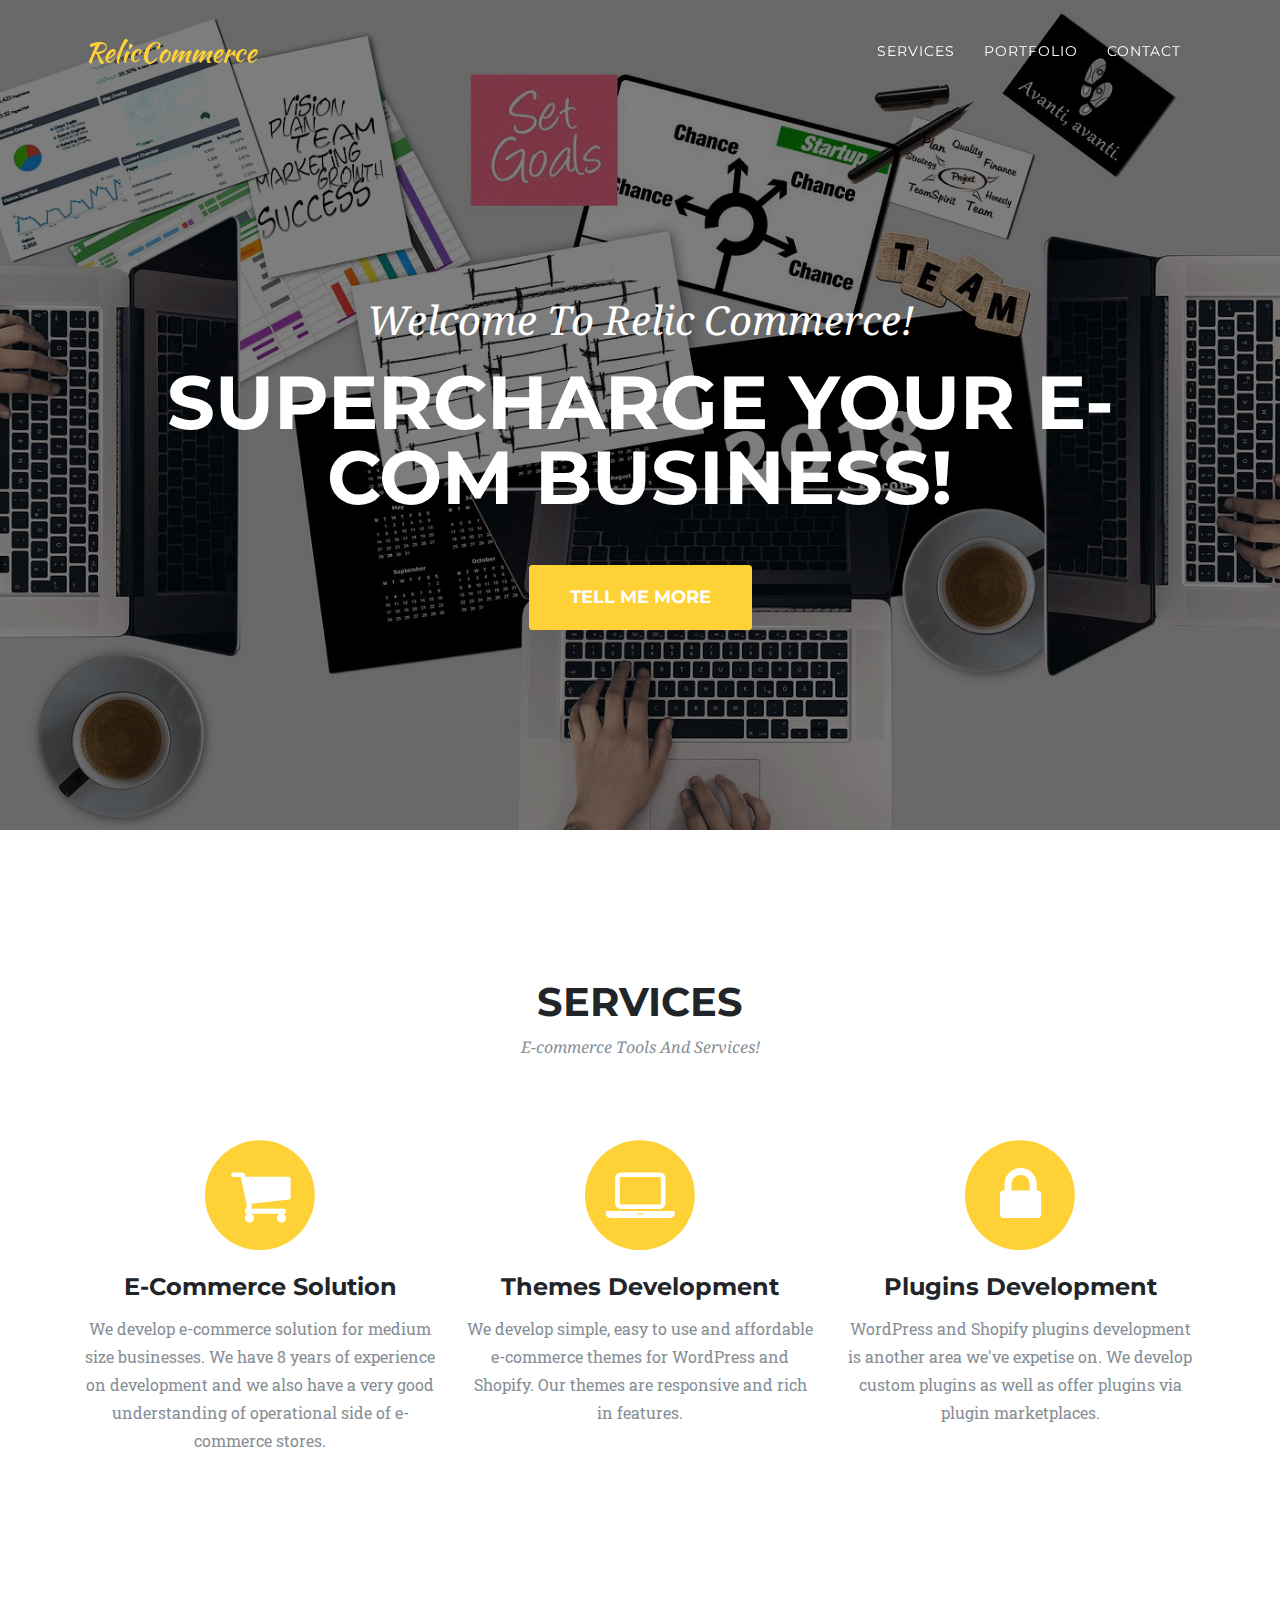
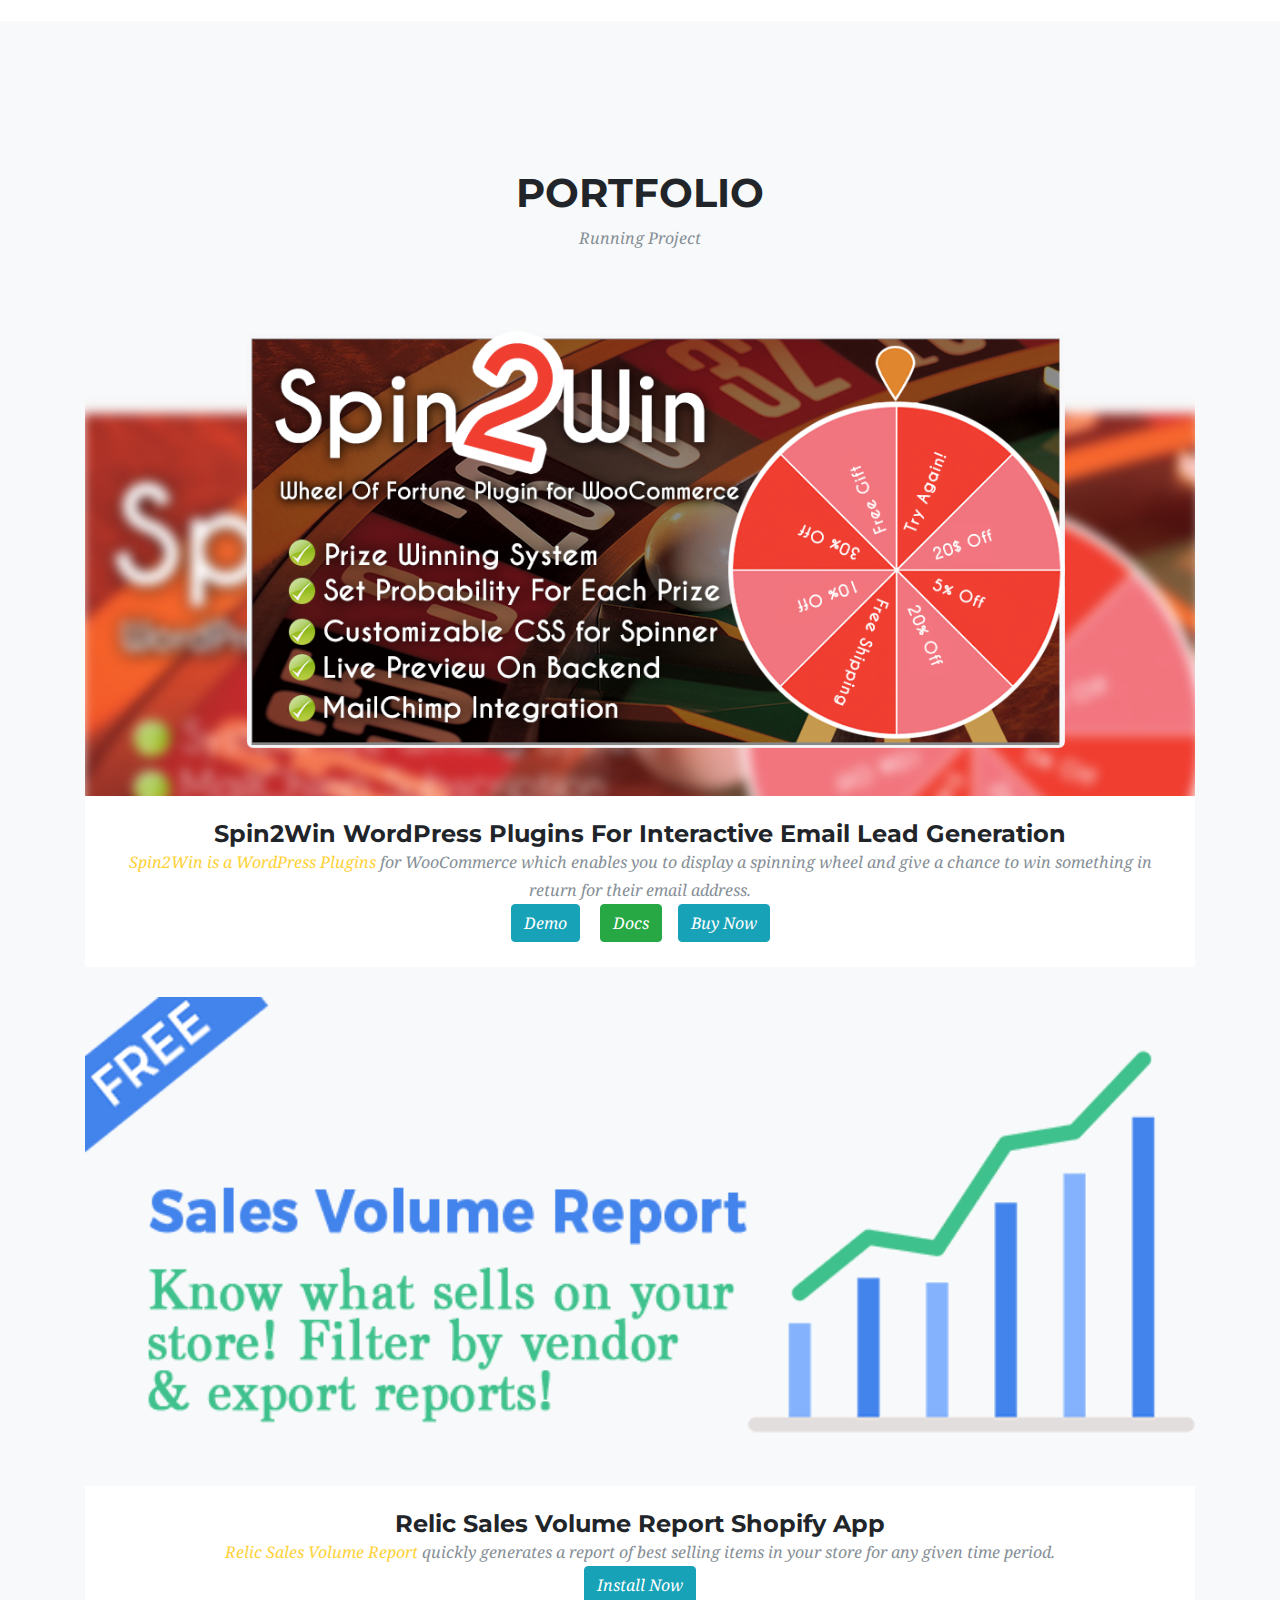
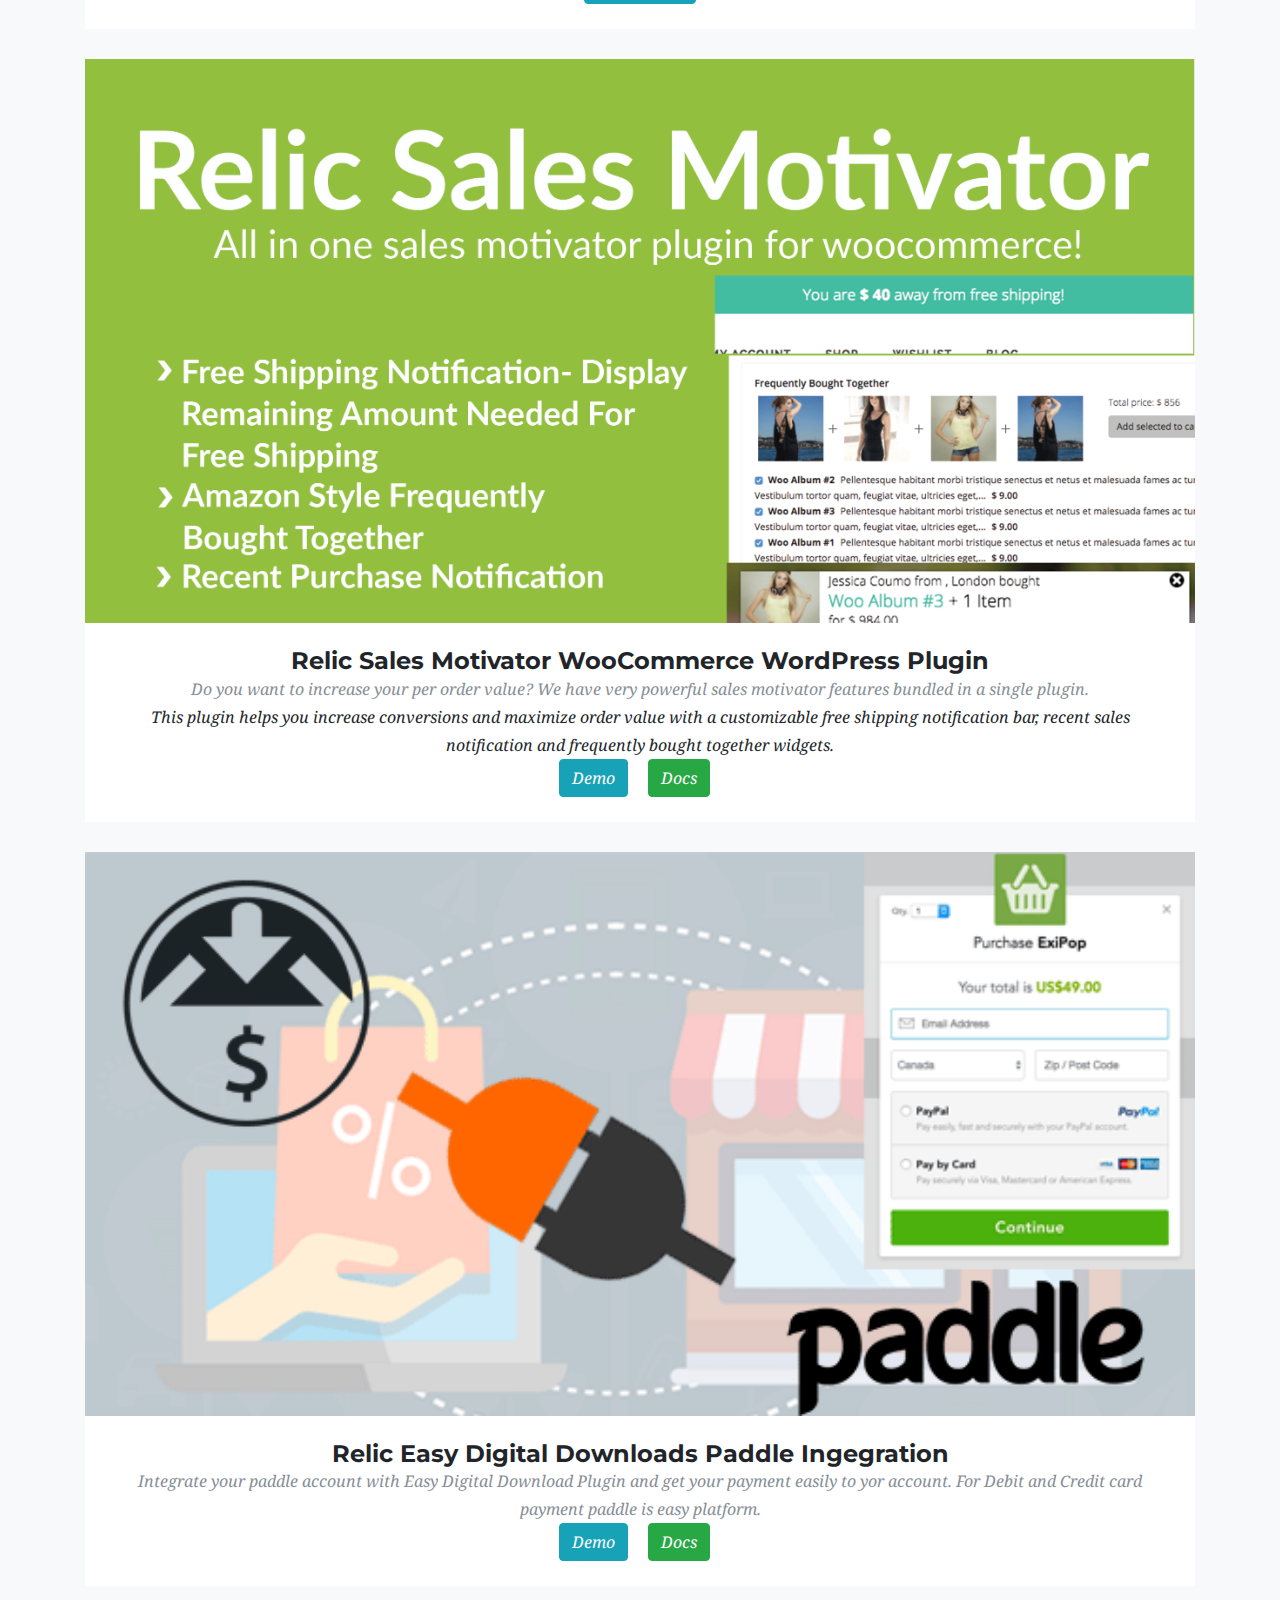
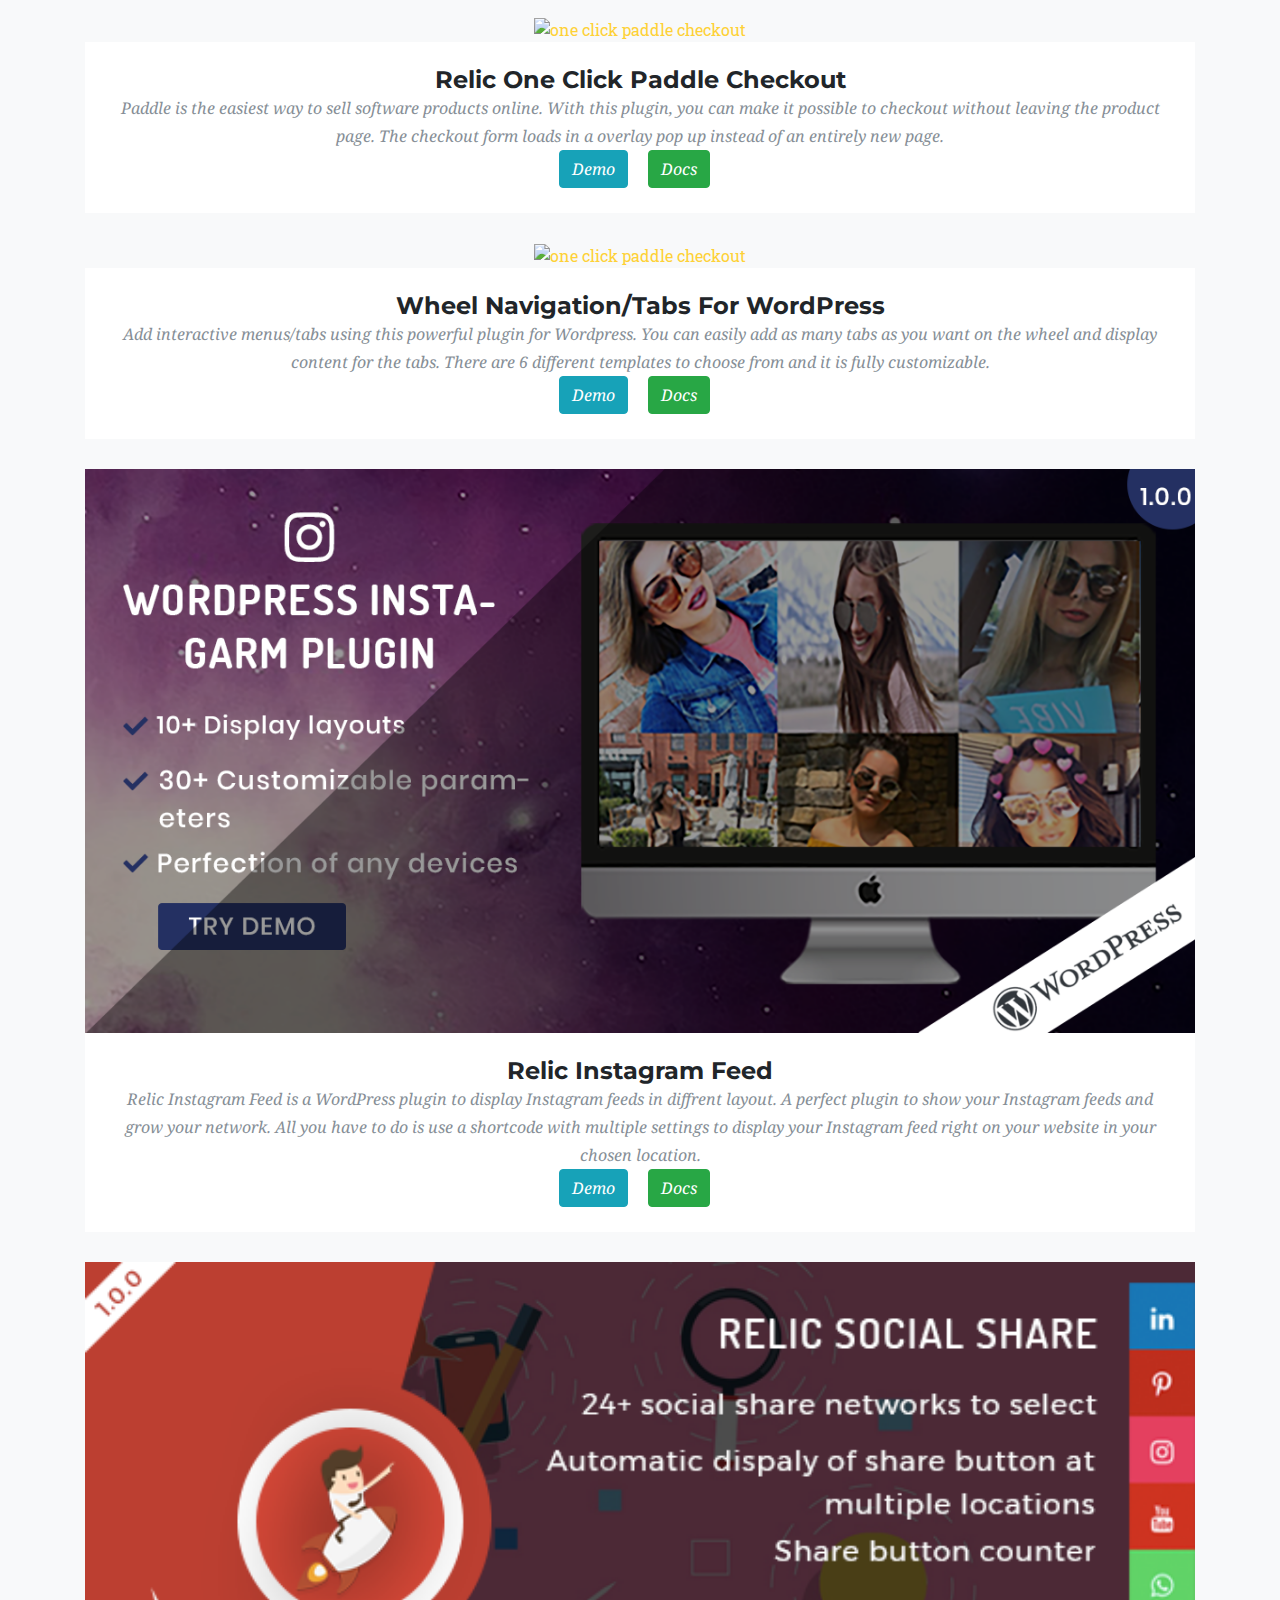
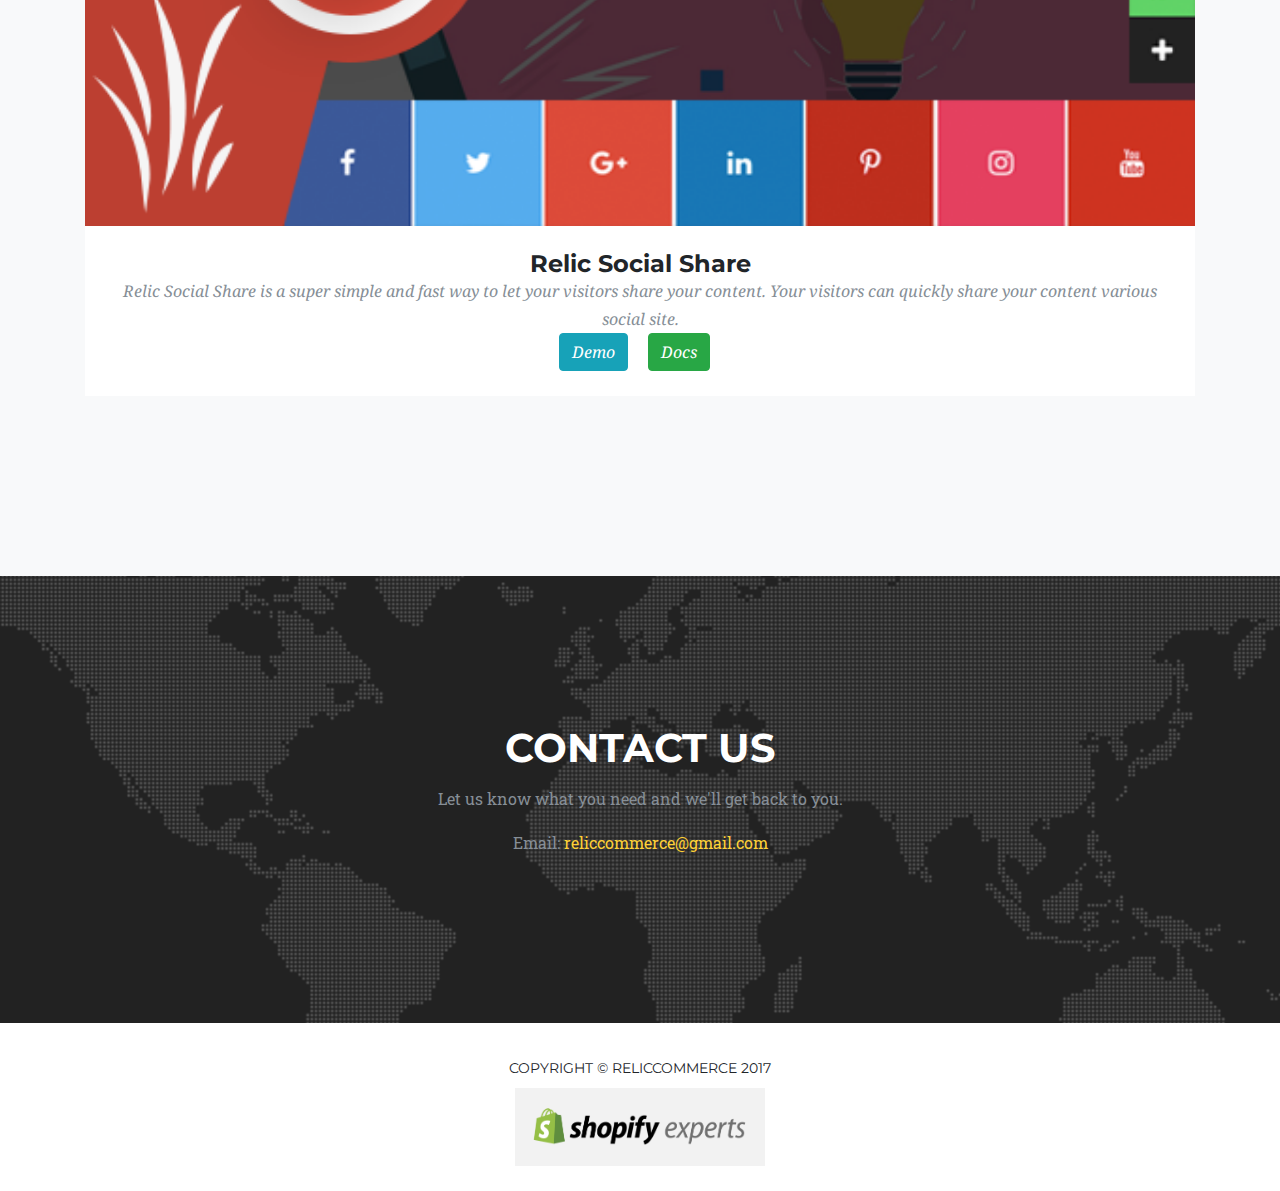
==== commit 1a8e3b06: "relic social share plugin added" ====
--- a/index.html
+++ b/index.html
@@ -301,6 +301,28 @@
             </div>
           </div>
 
+           <!-- 8th project social share-->
+          <div class="col-md-12 portfolio-item">
+            <a class="portfolio-link text-center" data-toggle="modal" href="#social-share">
+              <div class="portfolio-hover">
+                <div class="portfolio-hover-content">
+                  <i class="fa fa-plus fa-3x"></i>
+                </div>
+              </div>
+              <img class="img-fluid" src="img/portfolio/social-share.png" alt="Relic Social Share">
+            </a>
+            <div class="portfolio-caption">
+              <h4>Relic Social Share</h4>
+              <p class="text-muted">Relic Social Share is a super simple and fast way to let your visitors share your content. Your visitors can quickly share your content various social site.</p>
+
+              <p>
+                <a target="_blank" href="http://demo.reliccommerce.com/demos/" class="btn btn-info" role="button">Demo</a> &nbsp; &nbsp; 
+                <a target="_blank" href="https://reliccommerce.github.io/relic-social-share" class="btn btn-success" role="button">Docs</a> &nbsp;&nbsp;
+              </p>
+
+            </div>
+          </div>
+
         </div>
       </div>
     </section>
@@ -803,6 +825,77 @@
       </div>
     </div>
 
+
+    <!-- Modal 8 social share -->
+    <div class="portfolio-modal modal fade" id="social-share" tabindex="-1" role="dialog" aria-hidden="true">
+      <div class="modal-dialog">
+        <div class="modal-content">
+          <div class="close-modal" data-dismiss="modal">
+            <div class="lr">
+              <div class="rl"></div>
+            </div>
+          </div>
+          <div class="container">
+            <div class="row">
+              <div class="col-lg-12 mx-auto">
+                <div class="modal-body">
+                  <!-- Project Details Go Here -->
+                  <h2>Relic Social Share</h2>
+                  <p class="item-intro text-muted">Social Share is a super simple and fast way to let your visitors share your content. Your visitors can quickly share your content various social site.</p> 
+                  <p>
+                     <a target="_blank" href="http://demo.reliccommerce.com/demos/" class="btn btn-info" role="button">Demo</a> &nbsp; &nbsp; 
+                    <a target="_blank" href="https://reliccommerce.github.io/relic-social-share" class="btn btn-success" role="button">Docs</a> &nbsp;&nbsp;
+
+                    <a target="_blank" href="https://codecanyon.net/item/relic-instagram-feed/22165735" class="btn btn-success" role="button">Download</a> &nbsp;&nbsp;
+                  </p>
+
+                  <img class="img-fluid d-block mx-auto" src="img/portfolio/social-share.png" alt="Relic Social Share WordPress Plugin">
+                  <div class="description text-left">
+                    <div class="js-item-description item-description has-toggle">
+                      <div class="user-html">
+
+                        <p>Social Share is a super simple and fast way to let your visitors share your content. Your visitors can quickly share your content various social site.</p>
+                        <div>
+                          <h3>Features</h3>
+                              <ol>
+                              <li>Compatible With All Theme</li>
+                              <li>Settings Page</li>
+                              <li>Enable/Disable Option</li>
+                              <li>Icon Reorder</li>
+                              <li>Icon Enable/Disable</li>
+                              <li>+24 Icons</li>
+                              <li>Option For After, Before Content</li>
+                              <li>24 Layout Option</li>
+                              <li>Unique Design</li>
+                              <li>ShortCode Option</li>
+                              </ol>
+                        </div>
+                        <img class="img-fluid d-block mx-auto" src="img/portfolio/relic-social-share-banner.png" alt="Relic Social Share WordPress Plugin">
+
+                         
+                        
+                        <p>
+                           <a target="_blank" href="http://demo.reliccommerce.com/demos/" class="btn btn-info" role="button">Demo</a> &nbsp; &nbsp; 
+                          <a target="_blank" href="https://reliccommerce.github.io/relic-social-share" class="btn btn-success" role="button">Docs</a> &nbsp;&nbsp;
+                          <a target="_blank" href=https://codecanyon.net/item/relic-instagram-feed/22165735" class="btn btn-success" role="button">Download</a> &nbsp;&nbsp;
+                        </p>
+                        
+                    </div>
+                  </div>
+                </div>
+                  
+                  <button class="btn btn-default" data-dismiss="modal" type="button">
+                    <i class="fa fa-times"></i>
+                    Close</button>
+                </div>
+              </div>
+            </div>
+          </div>
+        </div>
+      </div>
+    </div>
+
+
     <!-- Bootstrap core JavaScript -->
     <script src="vendor/jquery/jquery.min.js"></script>
     <script src="vendor/popper/popper.min.js"></script>
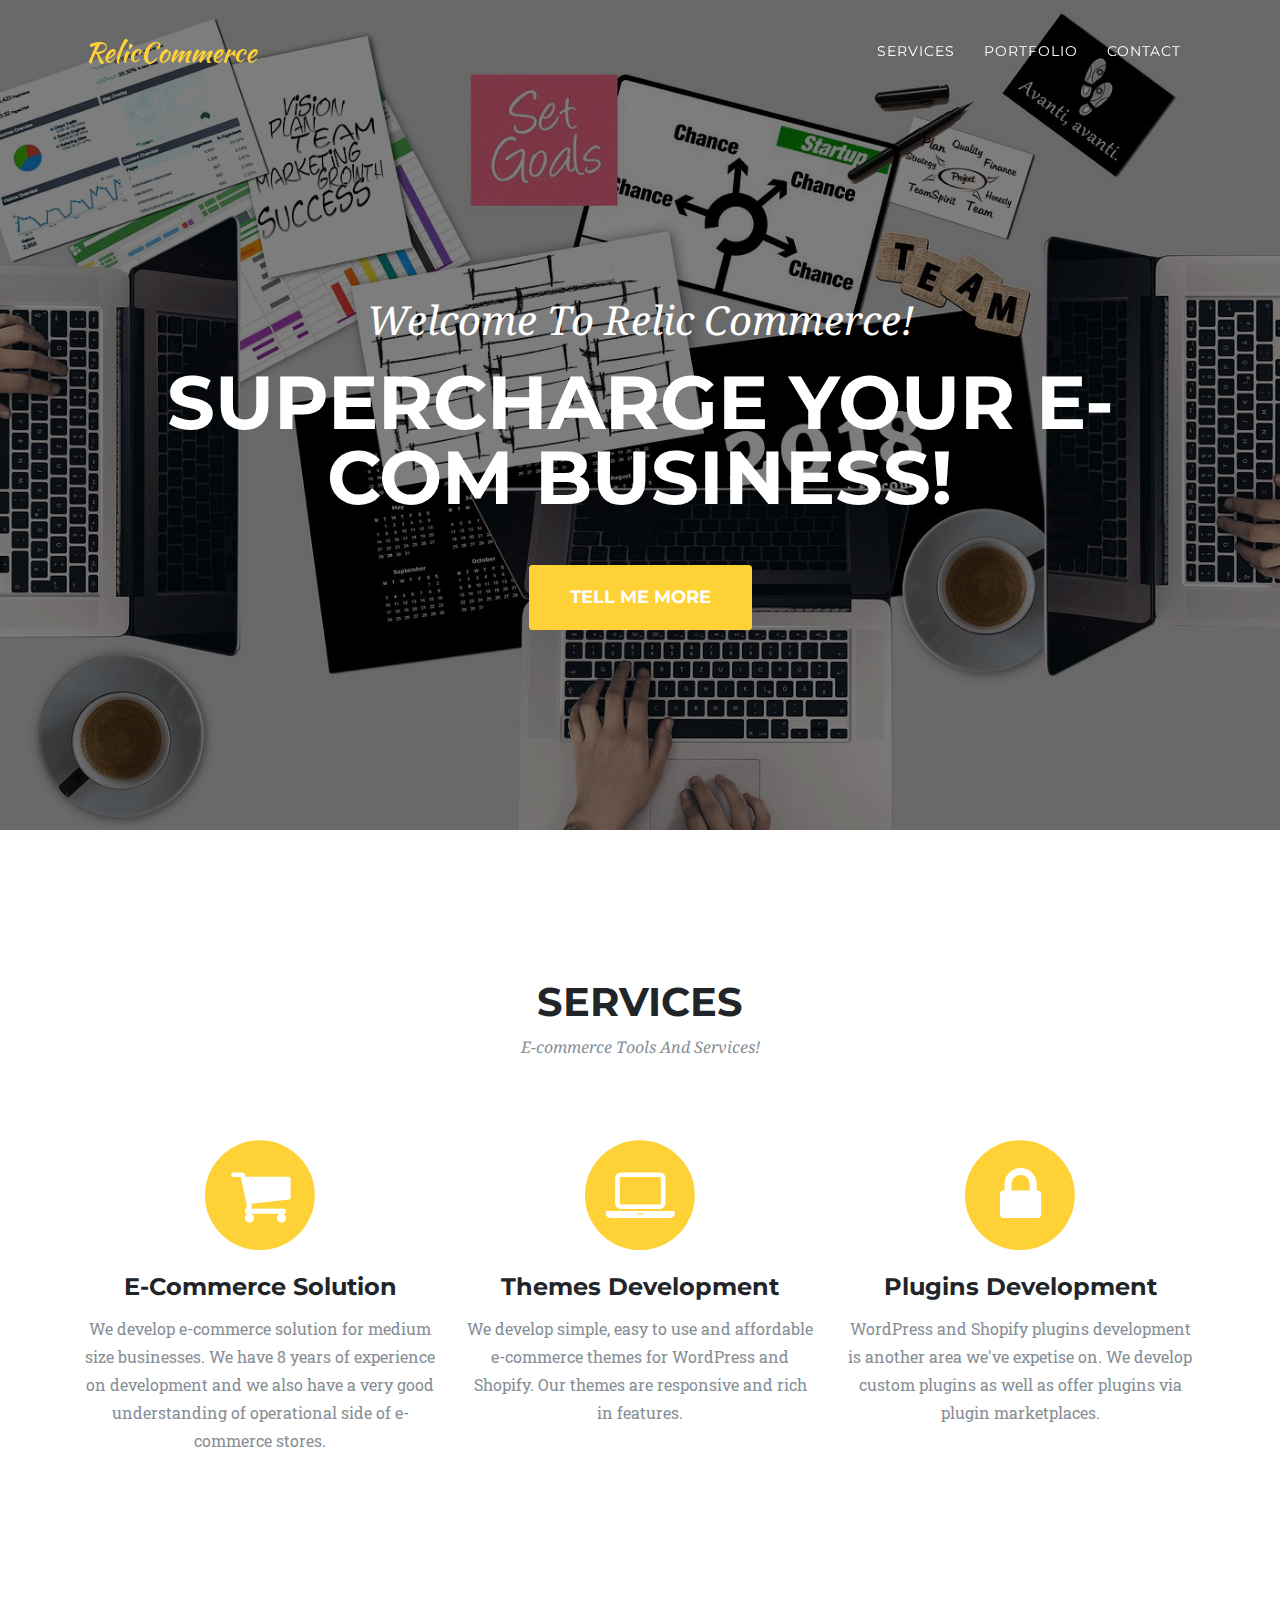
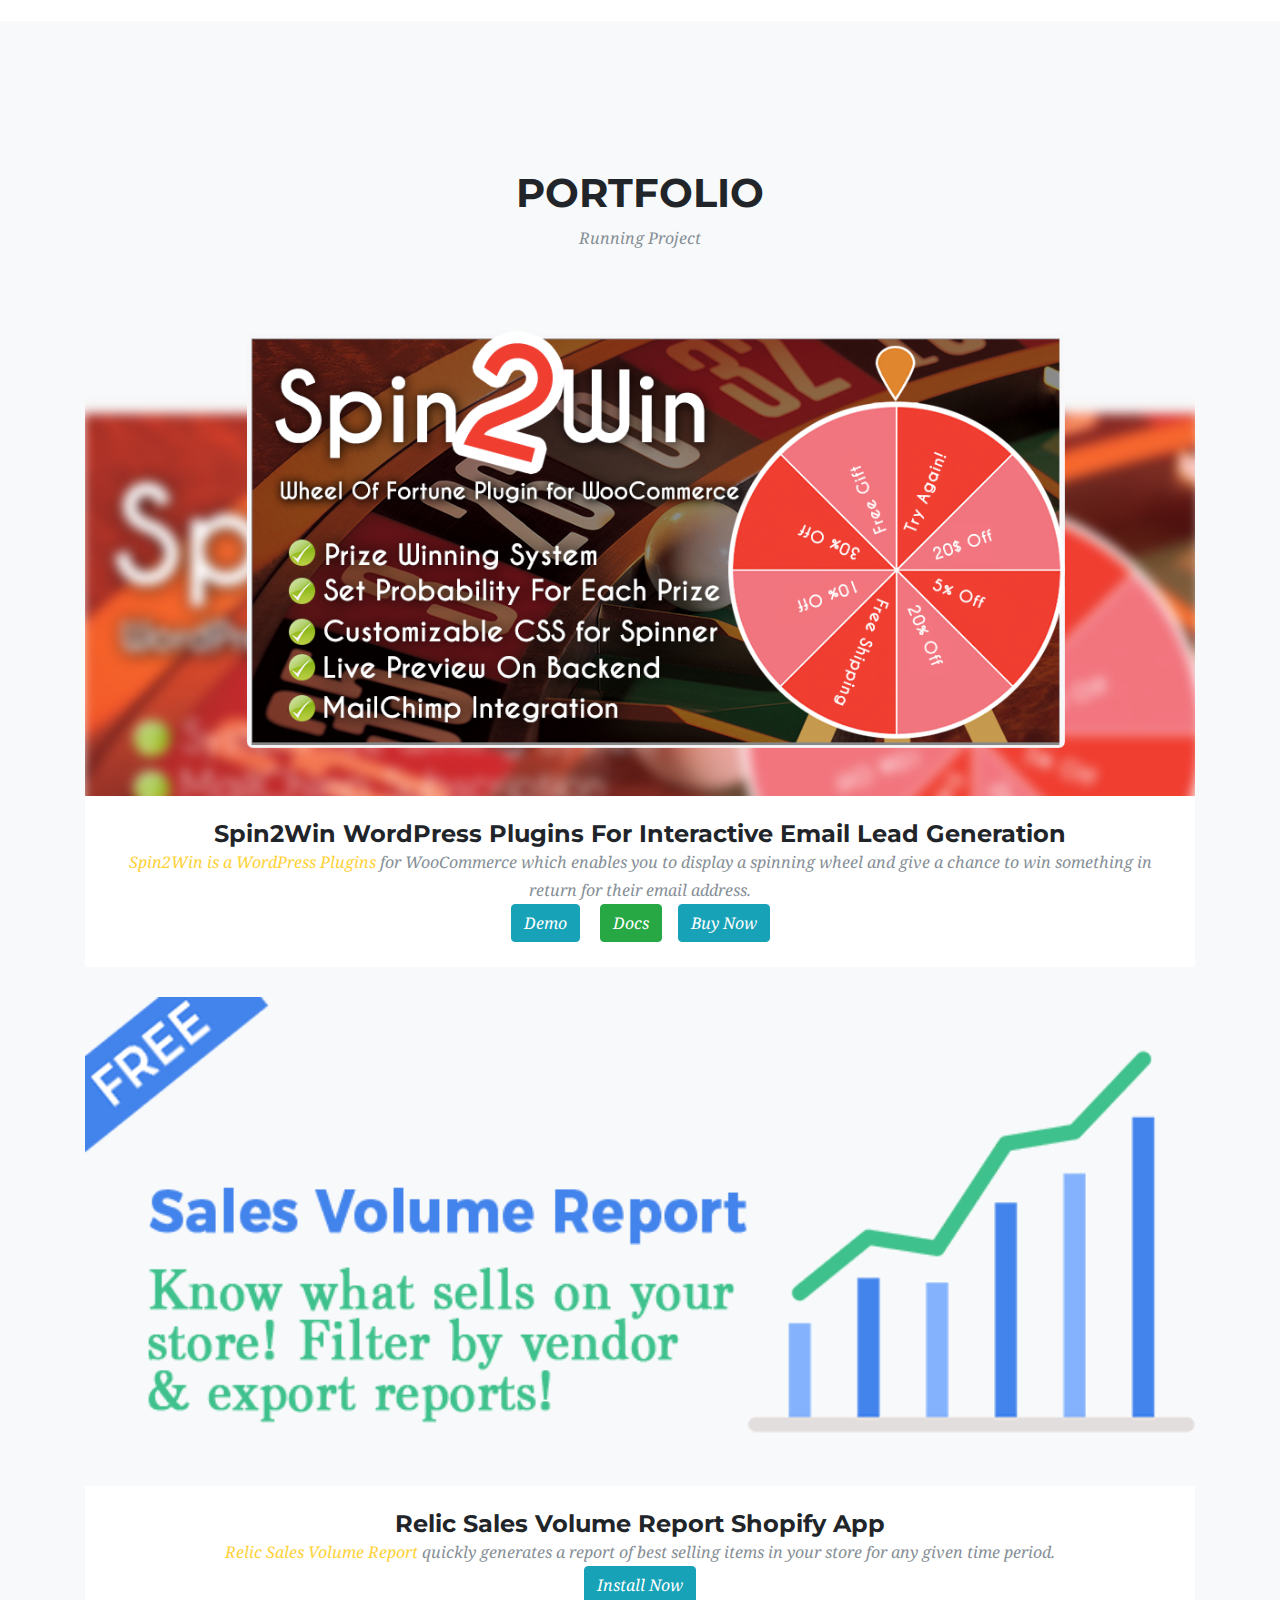
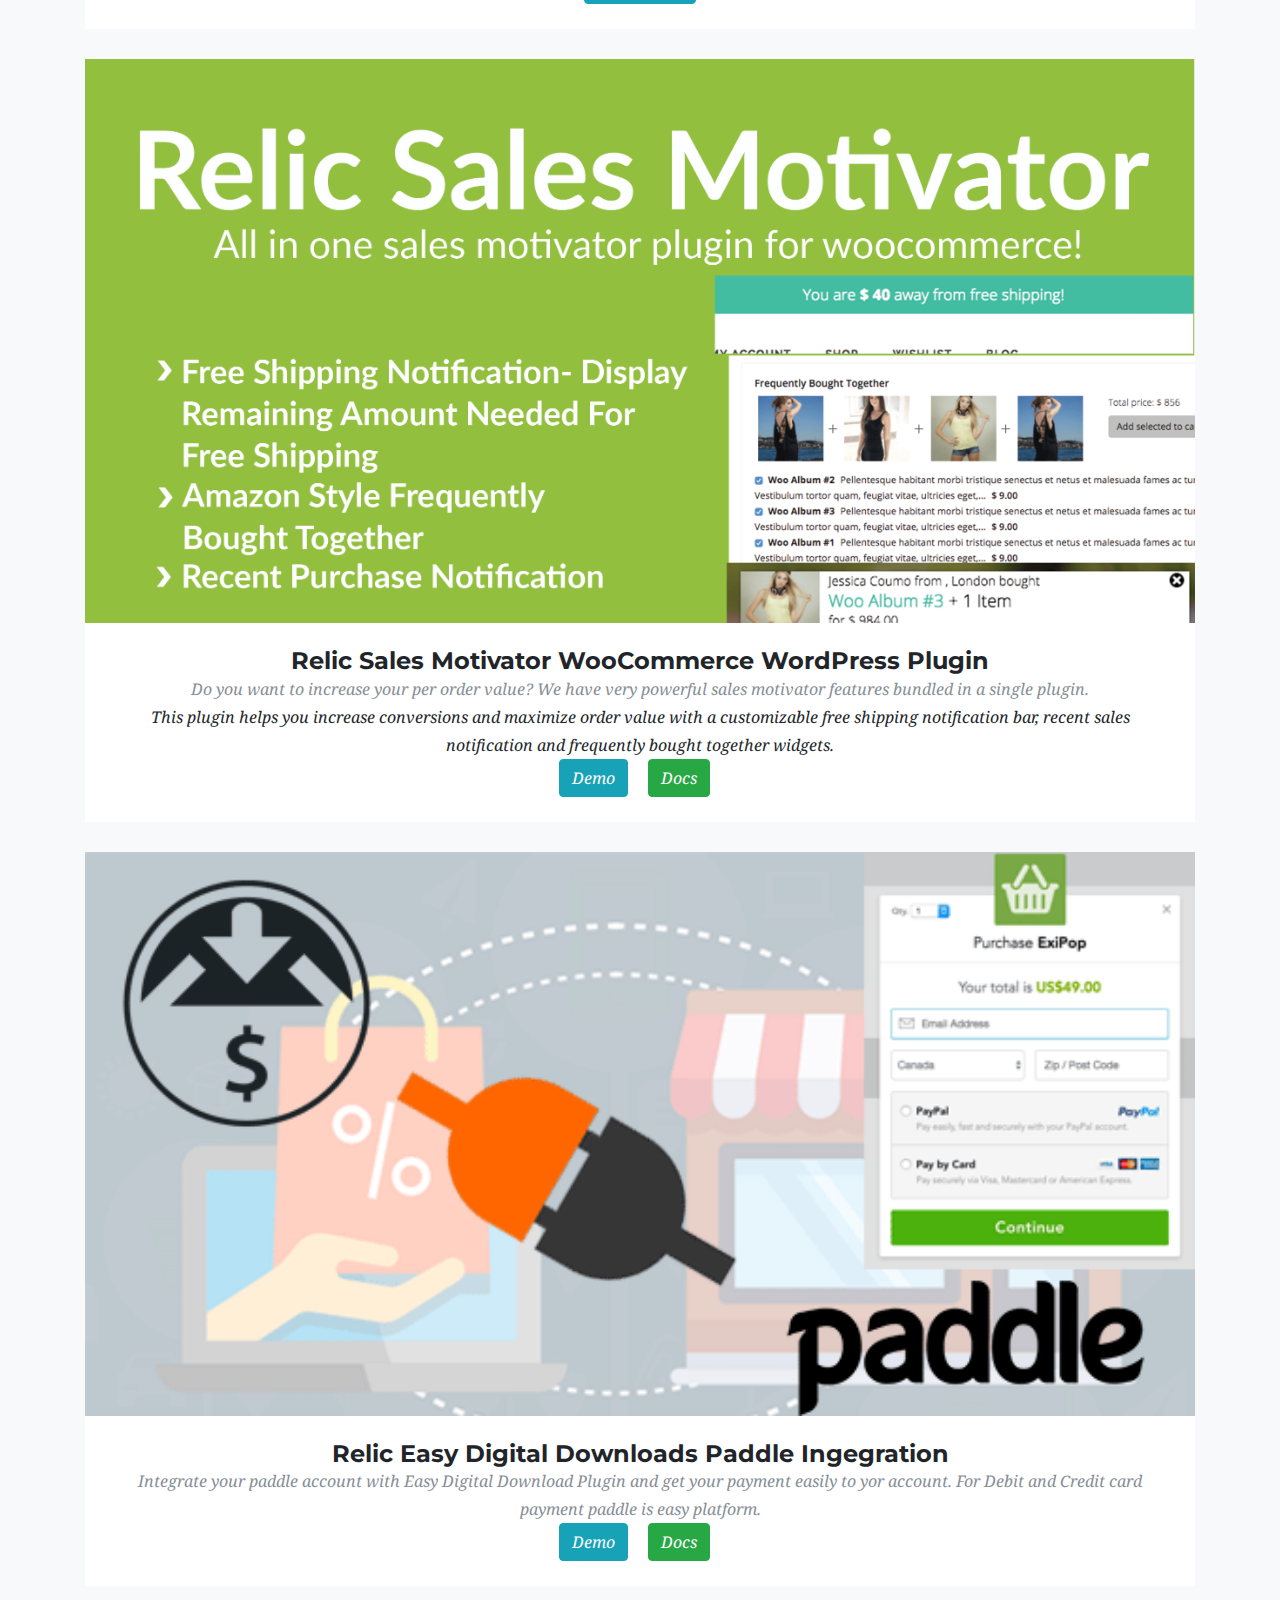
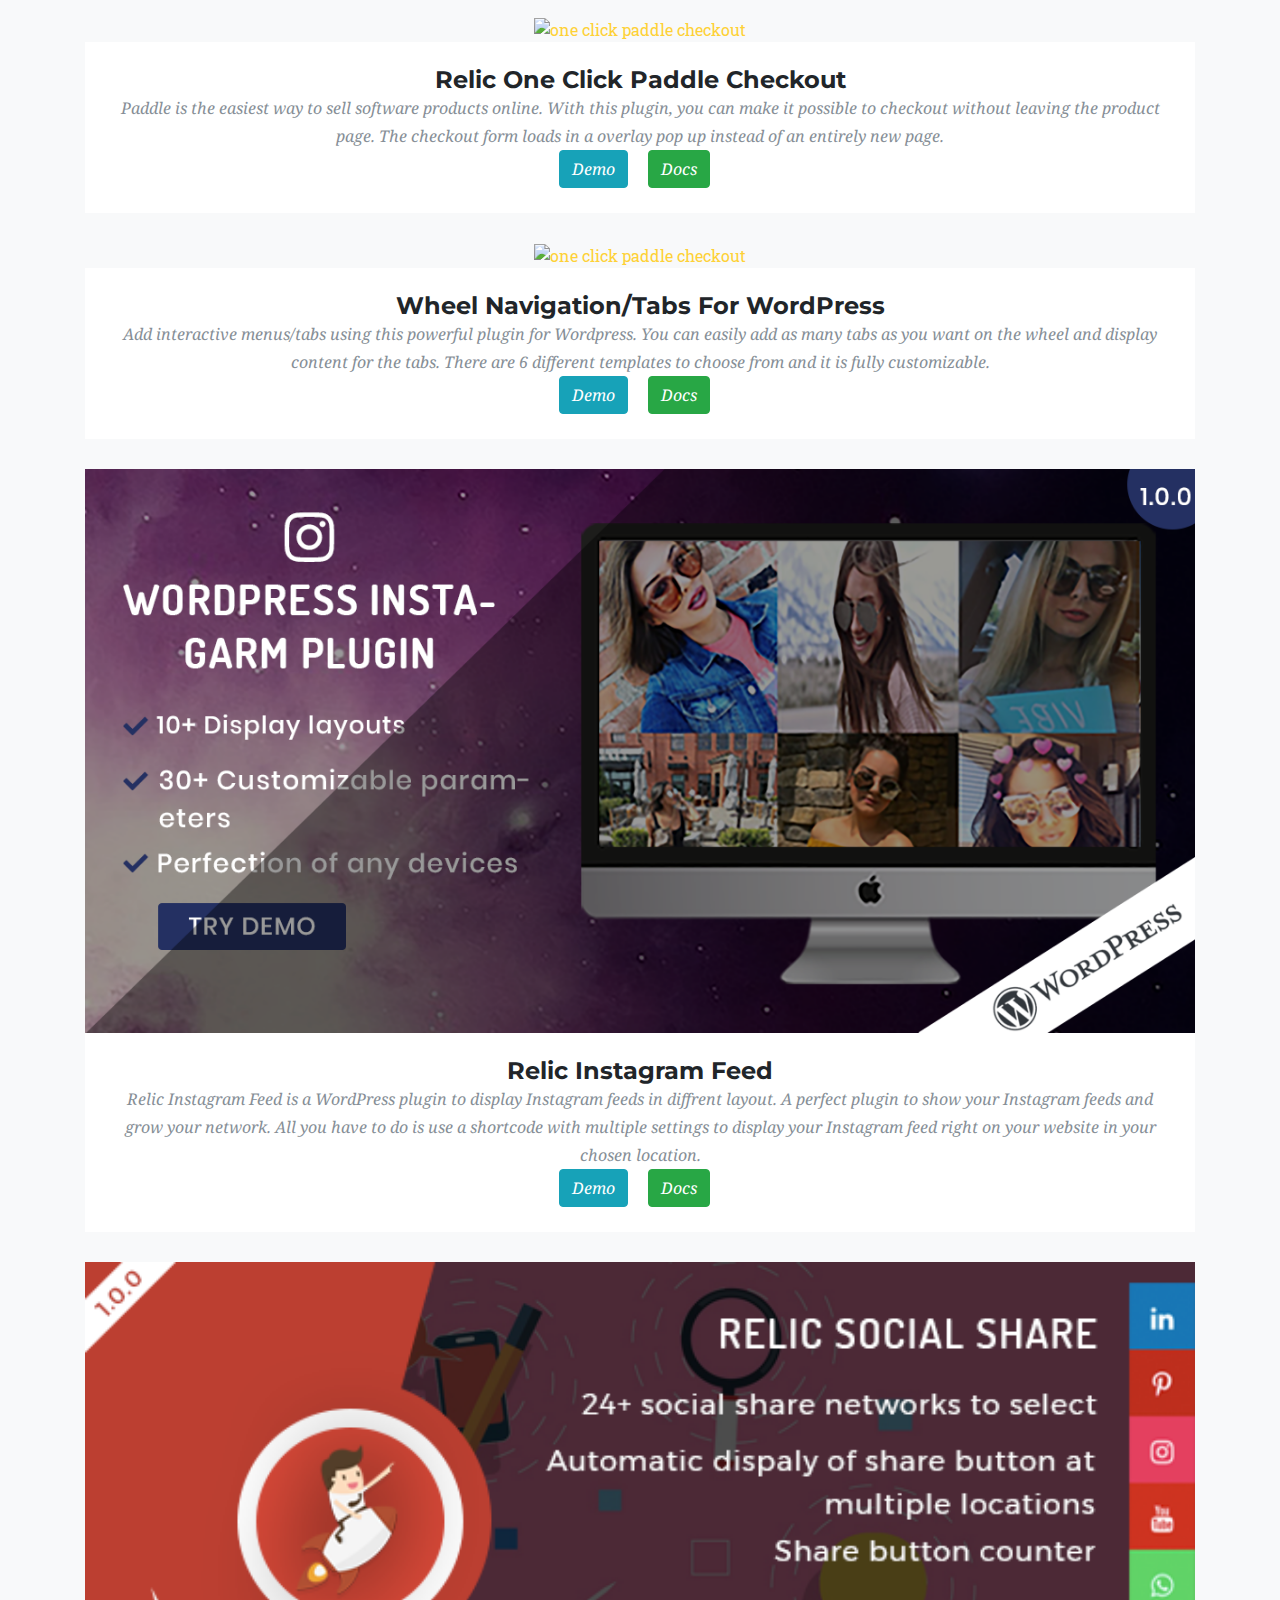
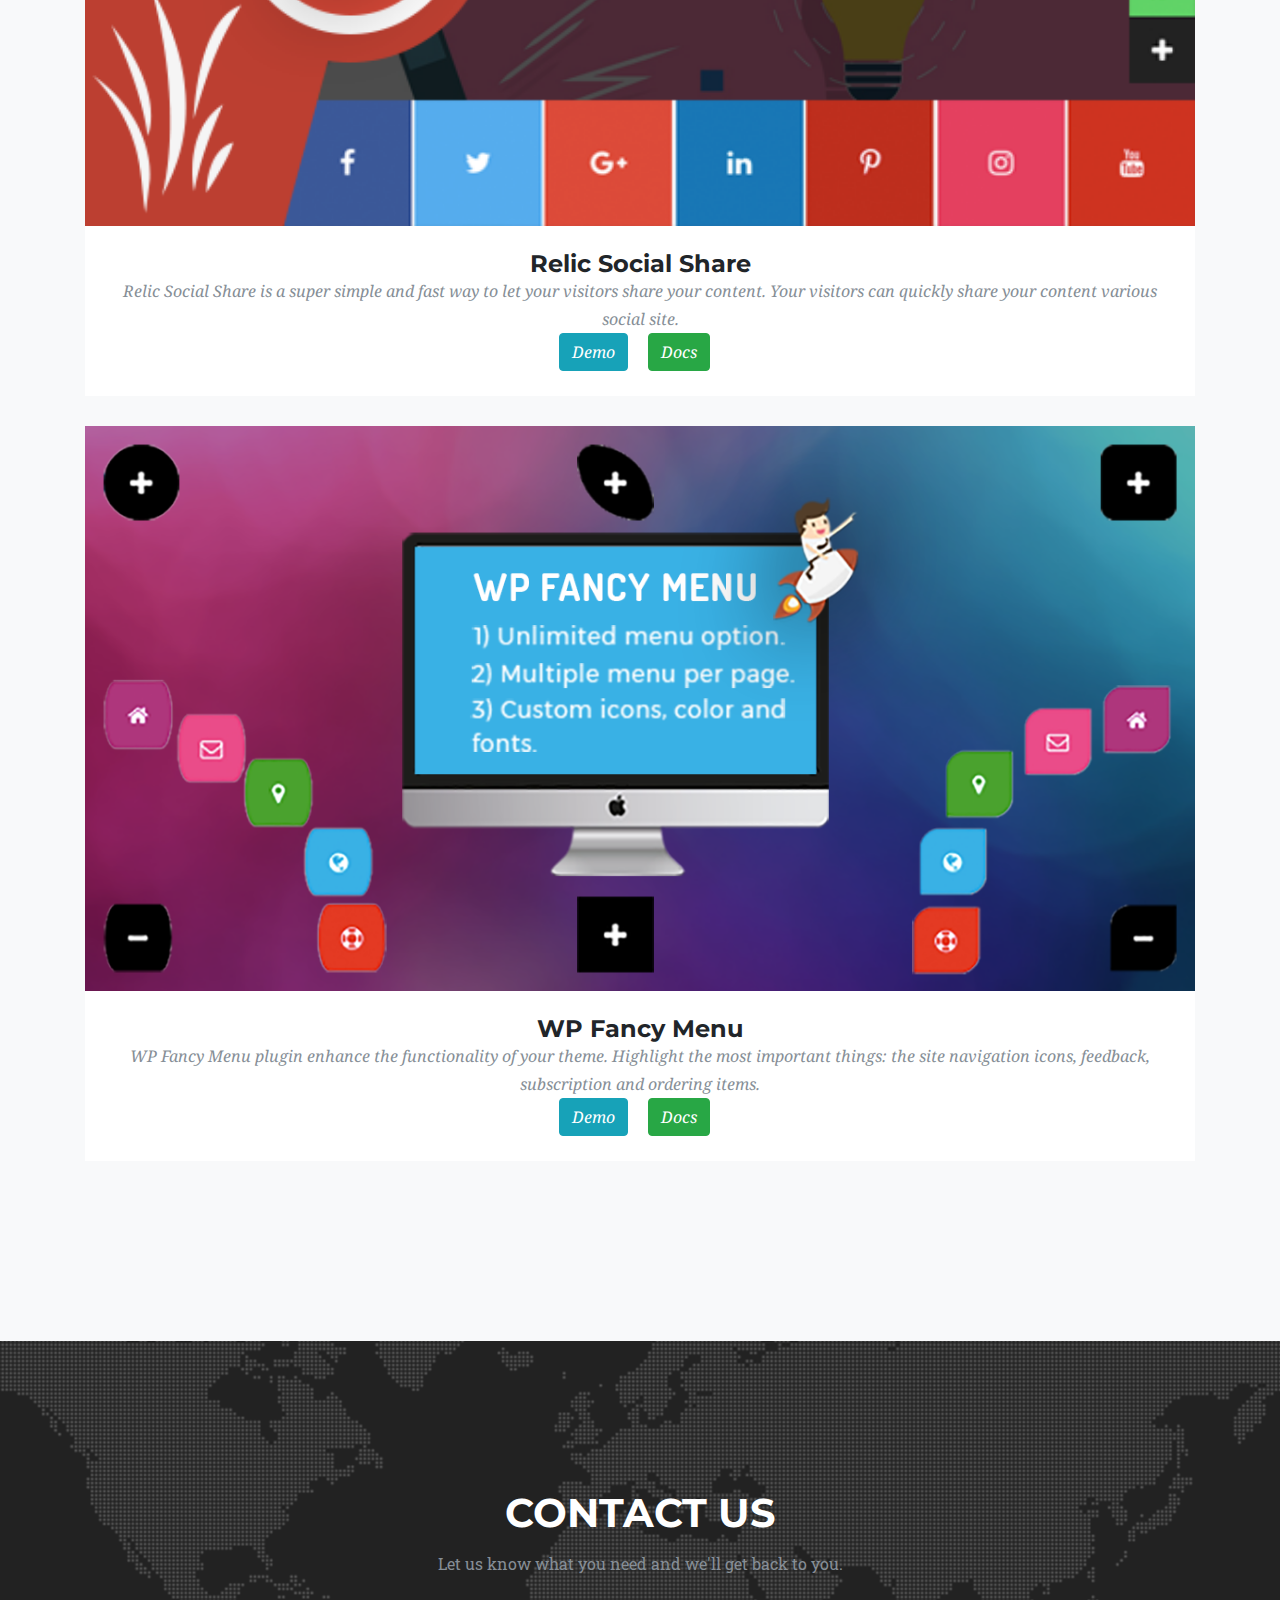
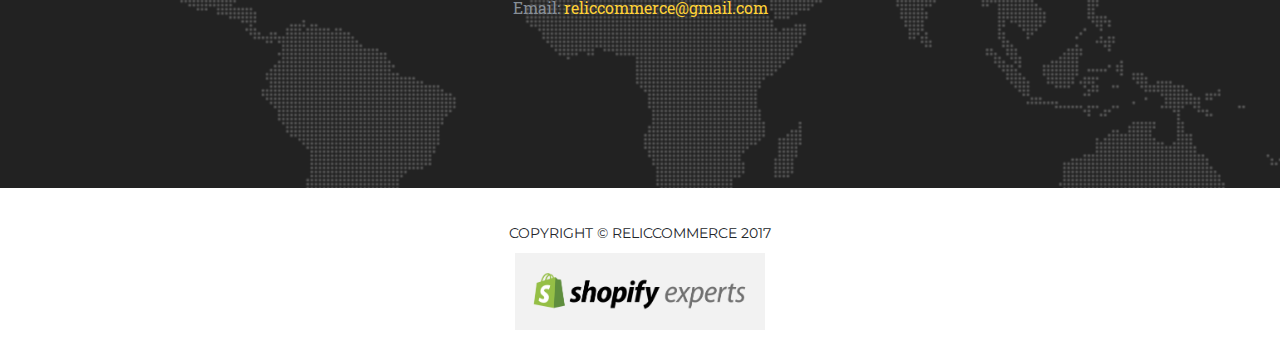
==== commit e76306d9: "wp fancy menu" ====
--- a/index.html
+++ b/index.html
@@ -295,7 +295,7 @@
 
               <p>
                 <a target="_blank" href="http://demo.reliccommerce.com/relic-instagram-feed" class="btn btn-info" role="button">Demo</a> &nbsp; &nbsp; 
-                <a target="_blank" href="https://reliccommerce.github.io/instagram-feed" class="btn btn-success" role="button">Docs</a> &nbsp;&nbsp;
+                <a target="_blank" href="https://reliccommerce.github.io/docs/instagram-feed" class="btn btn-success" role="button">Docs</a> &nbsp;&nbsp;
               </p>
 
             </div>
@@ -317,11 +317,38 @@
 
               <p>
                 <a target="_blank" href="http://demo.reliccommerce.com/demos/" class="btn btn-info" role="button">Demo</a> &nbsp; &nbsp; 
-                <a target="_blank" href="https://reliccommerce.github.io/relic-social-share" class="btn btn-success" role="button">Docs</a> &nbsp;&nbsp;
+                <a target="_blank" href="https://reliccommerce.github.io/docs/relic-social-share" class="btn btn-success" role="button">Docs</a> &nbsp;&nbsp;
               </p>
 
             </div>
           </div>
+
+
+          <!-- 9th project fancy menu share-->
+          <div class="col-md-12 portfolio-item">
+            <a class="portfolio-link text-center" data-toggle="modal" href="#fancy-menu">
+              <div class="portfolio-hover">
+                <div class="portfolio-hover-content">
+                  <i class="fa fa-plus fa-3x"></i>
+                </div>
+              </div>
+              <img class="img-fluid" src="img/portfolio/wp-fancy-menu.png" alt="Relic Social Share">
+            </a>
+            <div class="portfolio-caption">
+              <h4>WP Fancy Menu</h4>
+              <p class="text-muted">WP Fancy Menu plugin enhance the functionality of your theme. Highlight the most important things: the site navigation icons, feedback, subscription and ordering items.</p>
+
+              <p>
+                <a target="_blank" href="http://demo.reliccommerce.com/demos/" class="btn btn-info" role="button">Demo</a> &nbsp; &nbsp; 
+                <a target="_blank" href="https://reliccommerce.github.io/docs/wp-fancy-menu" class="btn btn-success" role="button">Docs</a> &nbsp;&nbsp;
+              </p>
+
+            </div>
+          </div>
+
+
+
+
 
         </div>
       </div>
@@ -792,7 +819,7 @@
                   <p class="item-intro text-muted">Relic Instagram Feed is a WordPress plugin to display Instagram feeds in diffrent layout. A perfect plugin to show your Instagram feeds and grow your network. All you have to do is use a shortcode with multiple settings to display your Instagram feed right on your website in your chosen location.</p> 
                   <p>
                      <a target="_blank" href="http://demo.reliccommerce.com/relic-instagram-feed" class="btn btn-info" role="button">Demo</a> &nbsp; &nbsp; 
-                    <a target="_blank" href="https://reliccommerce.github.io/instagram-feed" class="btn btn-success" role="button">Docs</a> &nbsp;&nbsp;
+                    <a target="_blank" href="https://reliccommerce.github.io/docs/instagram-feed" class="btn btn-success" role="button">Docs</a> &nbsp;&nbsp;
                   </p>
 
                   <img class="img-fluid d-block mx-auto" src="img/portfolio/instagram.png" alt="Relic Instagram Feed">
@@ -807,7 +834,7 @@
                         
                         <p>
                            <a target="_blank" href="http://demo.reliccommerce.com/relic-instagram-feed" class="btn btn-info" role="button">Demo</a> &nbsp; &nbsp; 
-                          <a target="_blank" href="https://reliccommerce.github.io/instagram-feed" class="btn btn-success" role="button">Docs</a> &nbsp;&nbsp;
+                          <a target="_blank" href="https://reliccommerce.github.io/docs/instagram-feed" class="btn btn-success" role="button">Docs</a> &nbsp;&nbsp;
                         </p>
                         
                     </div>
@@ -844,7 +871,7 @@
                   <p class="item-intro text-muted">Social Share is a super simple and fast way to let your visitors share your content. Your visitors can quickly share your content various social site.</p> 
                   <p>
                      <a target="_blank" href="http://demo.reliccommerce.com/demos/" class="btn btn-info" role="button">Demo</a> &nbsp; &nbsp; 
-                    <a target="_blank" href="https://reliccommerce.github.io/relic-social-share" class="btn btn-success" role="button">Docs</a> &nbsp;&nbsp;
+                    <a target="_blank" href="https://reliccommerce.github.io/docs/relic-social-share" class="btn btn-success" role="button">Docs</a> &nbsp;&nbsp;
 
                     <a target="_blank" href="https://codecanyon.net/item/relic-instagram-feed/22165735" class="btn btn-success" role="button">Download</a> &nbsp;&nbsp;
                   </p>
@@ -876,7 +903,7 @@
                         
                         <p>
                            <a target="_blank" href="http://demo.reliccommerce.com/demos/" class="btn btn-info" role="button">Demo</a> &nbsp; &nbsp; 
-                          <a target="_blank" href="https://reliccommerce.github.io/relic-social-share" class="btn btn-success" role="button">Docs</a> &nbsp;&nbsp;
+                          <a target="_blank" href="https://reliccommerce.github.io/docs/relic-social-share" class="btn btn-success" role="button">Docs</a> &nbsp;&nbsp;
                           <a target="_blank" href=https://codecanyon.net/item/relic-instagram-feed/22165735" class="btn btn-success" role="button">Download</a> &nbsp;&nbsp;
                         </p>
                         
@@ -896,6 +923,63 @@
     </div>
 
 
+        <!-- Modal 9 social share -->
+    <div class="portfolio-modal modal fade" id="fancy-menu" tabindex="-1" role="dialog" aria-hidden="true">
+      <div class="modal-dialog">
+        <div class="modal-content">
+          <div class="close-modal" data-dismiss="modal">
+            <div class="lr">
+              <div class="rl"></div>
+            </div>
+          </div>
+          <div class="container">
+            <div class="row">
+              <div class="col-lg-12 mx-auto">
+                <div class="modal-body">
+                  <!-- Project Details Go Here -->
+                  <h2>WP Fancy Menu</h2>
+                  <p class="item-intro text-muted">WP Fancy Menu plugin enhance the functionality of your theme. Highlight the most important things: the site navigation icons, feedback, subscription and ordering items.</p> 
+                  <p>
+                     <a target="_blank" href="http://demo.reliccommerce.com/demos/" class="btn btn-info" role="button">Demo</a> &nbsp; &nbsp; 
+                    <a target="_blank" href="https://reliccommerce.github.io/docs/wp-fancy-menu" class="btn btn-success" role="button">Docs</a> &nbsp;&nbsp;
+
+                    <a target="_blank" href="https://codecanyon.net/item/relic-instagram-feed/22165735" class="btn btn-success" role="button">Download</a> &nbsp;&nbsp;
+                  </p>
+
+                  <img class="img-fluid d-block mx-auto" src="img/portfolio/wp-fancy-menu.png" alt="Relic Social Share WordPress Plugin">
+                  <div class="description text-left">
+                    <div class="js-item-description item-description has-toggle">
+                      <div class="user-html">
+
+                        <p>WP Fancy Menu plugin enhance the functionality of your theme. Highlight the most important things: the site navigation icons, feedback, subscription and ordering items.</p>
+                       
+                        <img class="img-fluid d-block mx-auto" src="img/portfolio/wp-fancy-menu-banner.png" alt="Relic Social Share WordPress Plugin">
+
+                         
+                        
+                        <p>
+                           <a target="_blank" href="http://demo.reliccommerce.com/demos/" class="btn btn-info" role="button">Demo</a> &nbsp; &nbsp; 
+                          <a target="_blank" href="https://reliccommerce.github.io/docs/wp-fancy-menu" class="btn btn-success" role="button">Docs</a> &nbsp;&nbsp;
+                          <a target="_blank" href=https://codecanyon.net/item/relic-instagram-feed/22165735" class="btn btn-success" role="button">Download</a> &nbsp;&nbsp;
+                        </p>
+                        
+                    </div>
+                  </div>
+                </div>
+                  
+                  <button class="btn btn-default" data-dismiss="modal" type="button">
+                    <i class="fa fa-times"></i>
+                    Close</button>
+                </div>
+              </div>
+            </div>
+          </div>
+        </div>
+      </div>
+    </div>
+
+
+
     <!-- Bootstrap core JavaScript -->
     <script src="vendor/jquery/jquery.min.js"></script>
     <script src="vendor/popper/popper.min.js"></script>
